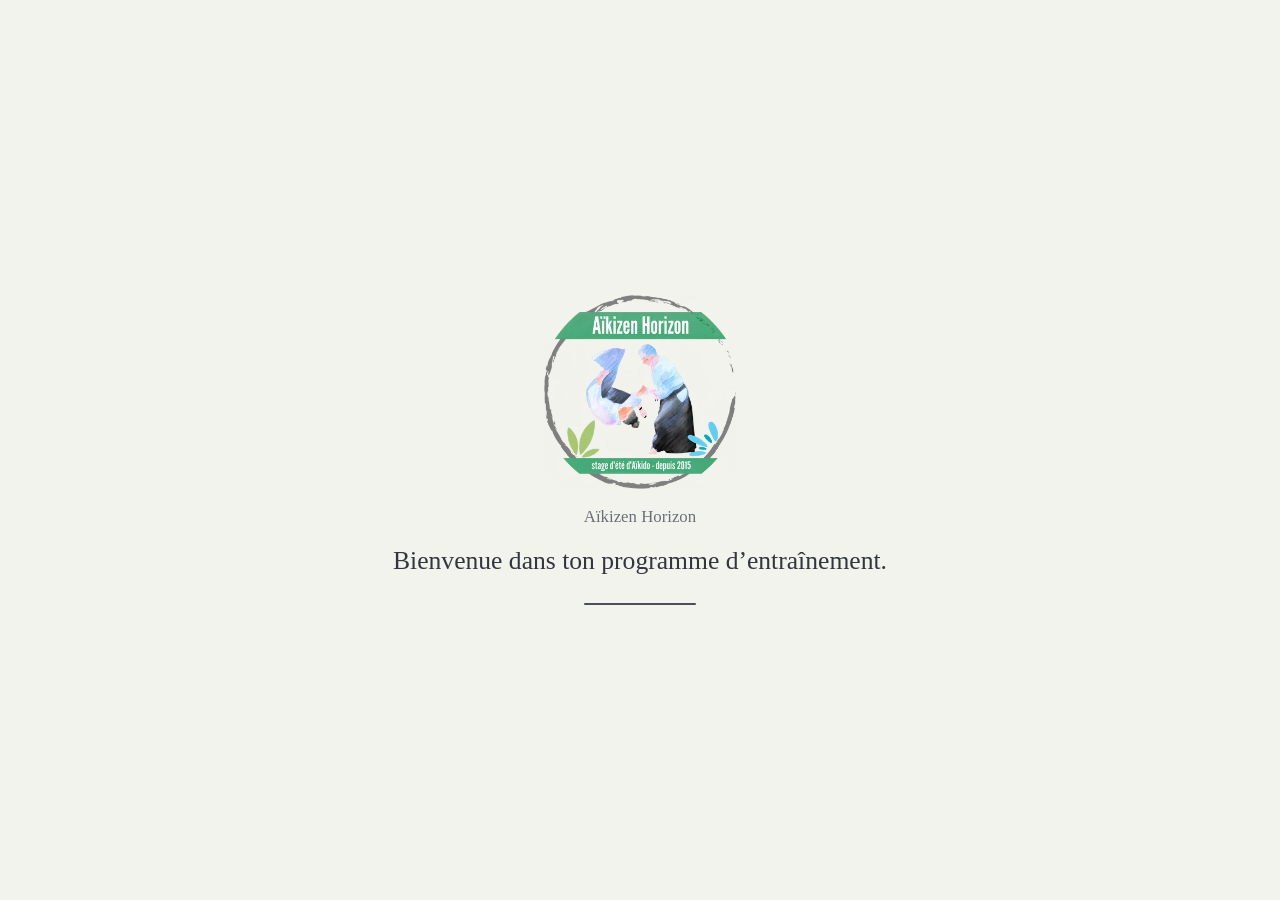
==== progression.html @ 3b306df6 "v2.1" ====
<!DOCTYPE html>
<html lang="fr">
<head>
<meta charset="utf-8">
<meta name="viewport" content="width=device-width, initial-scale=1">
<meta name="apple-mobile-web-app-capable" content="yes">
<meta name="mobile-web-app-capable" content="yes">
<meta name="apple-mobile-web-app-title" content="Aïkido">
<meta name="apple-mobile-web-app-status-bar-style" content="default">
<meta name="theme-color" content="#f3f3ee">
<meta name="format-detection" content="telephone=no">
<meta name="color-scheme" content="light">
<title>Aïkido Montigny · Carnet de progression</title>
<link rel="icon" type="image/png" href="[data-uri]">
<link rel="apple-touch-icon" href="[data-uri]">
<style>
:root {
  --paper: #f3f3ee;
  --surface: #fcfcf9;
  --ink: #33363c;
  --accent: #4a4f58;
  --rule: #a9aeb6;
  --muted: #6a6e76;
  --faint: #9a9da3;
  --line: #dcddd5;
  --ai: #22355e;
  --ai-ink: #fff;
  --n1: #a3304a; --n2: #b8732a; --n3: #3f7684; --n4: #3b6f43;
  --n1-soft: #f6e3e7; --n2-soft: #f6ebdc; --n3-soft: #e0ecef; --n4-soft: #e0ede1;
  --empty: #e4e5de;
  --font-body: "Hiragino Mincho ProN", "Yu Mincho", "YuMincho", "Noto Serif JP", "Noto Serif CJK JP", "Iowan Old Style", Georgia, serif;
  /* Une seule police pour tout le texte ; le mincho est réservé aux kanji et kana */
  --font-name: var(--font-body);
  --font-jp: "Hiragino Mincho ProN", "Yu Mincho", "YuMincho", "Noto Serif CJK JP", "Noto Serif JP", serif;
  --radius: 12px;
  --focus: 0 0 0 3px color-mix(in srgb, var(--ai) 40%, transparent);
}
*, *::before, *::after { box-sizing: border-box; }
[hidden] { display: none !important; }
html { -webkit-text-size-adjust: 100%; }
body {
  margin: 0; color: var(--ink); font: 1rem/1.55 var(--font-body);
  background-color: var(--paper);
  /* papier légèrement fibreux, très discret */
  background-image:
    radial-gradient(ellipse at 15% 0%, rgba(255,255,255,.75), transparent 55%),
    repeating-linear-gradient(97deg, rgba(0,0,0,.012) 0 1px, transparent 1px 7px);
  min-height: 100vh;
}
.kanji, [lang="ja"] { font-family: var(--font-jp); }

/* En-tête discret */
header.site { max-width: 1000px; margin: 0 auto; padding: 1rem 1.25rem .25rem; display: flex; align-items: center; gap: .7rem; }
header.site img { width: 2.6rem; height: auto; }
header.site .club { font: 500 1.05rem/1.2 var(--font-name); }
header.site .club span { display: block; font: .85rem var(--font-body); color: var(--muted); }
header.site .home-link { margin-left: auto; }

main { max-width: 1000px; margin: 0 auto; padding: 1rem 1.25rem 2.5rem; }
#screen-home { display: grid; grid-template-columns: minmax(0, 1fr); gap: 1.25rem; }
.panel, .program, form { min-width: 0; }
.panel { position: relative; background: var(--surface); border: 1px solid var(--line); border-radius: var(--radius); padding: 1.6rem 1.8rem; }
h2 { margin: 0 0 1rem; font: 500 1.45rem/1.25 var(--font-name); letter-spacing: .01em; }
h2:focus, section:focus { outline: none; }
h3 { margin: 1.6rem 0 .75rem; font: 500 1.05rem var(--font-body); }
p { margin: 0 0 .75rem; }
.muted { color: var(--muted); }
.sr-only { position: absolute; width: 1px; height: 1px; overflow: hidden; clip: rect(0 0 0 0); white-space: nowrap; }
.small { font-size: .9rem; }
.row { display: flex; flex-wrap: wrap; align-items: center; gap: .75rem; }
.spread { justify-content: space-between; }

/* Boutons */
.btn { display: inline-flex; align-items: center; justify-content: center; gap: .4rem; min-height: 2.9rem; padding: .5rem 1.1rem;
  border: 1.5px solid transparent; border-radius: 999px; background: none; color: var(--ink); font: inherit; font-weight: 500; cursor: pointer; }
.btn:focus-visible, .link-btn:focus-visible, .chip input:focus-visible + span, .rate:focus-visible, .ctl:focus-visible,
input:focus-visible, textarea:focus-visible { outline: none; box-shadow: var(--focus); }
.btn-primary { background: var(--accent); color: var(--paper); }
.btn-primary:hover { background: var(--ai); }
.btn-secondary { border-color: var(--line); background: var(--surface); }
.btn-secondary:hover { border-color: var(--accent); }
.btn-danger { border-color: var(--n1); color: var(--n1); }
.btn:disabled { opacity: .4; cursor: not-allowed; }
.link-btn { border: 0; background: none; padding: .2rem .35rem; border-radius: 6px; color: var(--ai); font: inherit; font-size: .92rem; text-decoration: underline; text-underline-offset: 3px; cursor: pointer; }

/* ---------- Accueil : la page de garde ---------- */
.hero { display: grid; grid-template-columns: auto 1fr auto; align-items: center; gap: 2rem; padding: 2.25rem 2.25rem 2.25rem 2rem; overflow: hidden; }
.hero-kanji { writing-mode: vertical-rl; white-space: nowrap; block-size: auto; inline-size: max-content; font: 600 4.2rem/1.1 var(--font-jp); letter-spacing: .15em; color: var(--ink); margin: 0; }
.hero-text h2 { font-size: 2.1rem; margin-bottom: .35rem; }
.hero-text .lead { color: var(--muted); max-width: 34rem; font-size: 1.05rem; }
.hero-stats { margin: 1.1rem 0 1.4rem; font-size: 1.05rem; max-width: 34rem; }
.hero-stats strong { font: 500 1.2rem var(--font-name); }
.hero-logo { width: clamp(7rem, 16vw, 11rem); height: auto; }

/* Synthèse et barres par kyu */
.totals { display: flex; flex-wrap: wrap; gap: .75rem 2.75rem; margin: 0 0 1.5rem; }
.totals div { display: flex; flex-direction: column; }
.totals strong { font: 500 2rem/1.1 var(--font-name); }
.totals span { color: var(--muted); font-size: .9rem; }
.kyu-row { display: grid; grid-template-columns: 6.5rem 1fr 4rem; align-items: center; gap: .9rem; margin-bottom: .55rem; }
.kyu-row .name { font-weight: 500; }
.kyu-row .pct { text-align: right; font-variant-numeric: tabular-nums; color: var(--muted); }
.bar { display: flex; height: .8rem; border-radius: 999px; overflow: hidden; background: var(--empty); }
.bar i { display: block; height: 100%; }
.legend { display: flex; flex-wrap: wrap; gap: .4rem 1.1rem; margin-top: .8rem; font-size: .86rem; color: var(--muted); }
.legend span::before { content: ""; display: inline-block; width: .7rem; height: .7rem; border-radius: 50%; margin-right: .35rem; vertical-align: -1px; background: var(--c); }
.legend span.note::before { display: none; }

/* Formulaire */
fieldset { margin: 1.1rem 0 0; padding: 0; border: 0; min-width: 0; min-inline-size: 0; }
legend { padding: 0; margin-bottom: .45rem; font-weight: 500; }
.chips { display: flex; flex-wrap: wrap; gap: .45rem; }
.chip { position: relative; }
.chip input { position: absolute; inset: 0; opacity: 0; margin: 0; cursor: pointer; }
.chip input + span { display: inline-block; padding: .3rem .85rem; border: 1.5px solid var(--line); border-radius: 999px; font-size: .93rem; background: var(--surface); }
.chip:hover input + span { border-color: var(--accent); }
.chip input:checked + span { background: var(--accent); border-color: var(--accent); color: var(--paper); }
details.more { margin-top: 1.1rem; }
details.more summary { cursor: pointer; color: var(--ai); font-weight: 500; }
input[type=number], textarea { font: inherit; color: var(--ink); background: var(--paper); border: 1.5px solid var(--line); border-radius: 10px; padding: .45rem .7rem; }
input[type=number] { width: 5.5rem; }
textarea { width: 100%; min-height: 3.6rem; resize: vertical; }
.setup-footer { margin-top: 1.5rem; padding-top: 1.1rem; border-top: 1px solid var(--line); }

/* ---------- Interrogation ---------- */
#screen-quiz { --padx: 1.8rem; --padb: 1.6rem; padding: 1.4rem var(--padx) var(--padb); overflow: clip; }
#screen-quiz > * { position: relative; z-index: 1; }
#screen-quiz::after { content: "気"; position: absolute; z-index: 0; right: -1rem; top: 3.5rem; font: 600 18rem/1 var(--font-jp); color: var(--ink); opacity: .028; pointer-events: none; }
.quiz-head { display: flex; flex-wrap: wrap; justify-content: space-between; align-items: center; gap: .5rem 1rem; }
.session-ctl { display: flex; gap: .4rem; }
@media (max-width: 720px) {
  /* une carte par ligne : le titre peut passer à la ligne */
  .suggestion h3 { white-space: normal; }
}
@media (max-width: 400px) {
  header.site .clubs { flex-wrap: nowrap; gap: .5rem; }
  header.site .clubs .club-item img { height: 1.8rem; }
  .player .controls { gap: .25rem; }
  .player .controls .ctl-icon { width: 2.25rem; height: 2.25rem; }
  .player .controls .ctl-sep { margin: 0 .05rem; }
  #screen-quiz .rate-dock .dock-row .rate { font-size: .6rem; padding-left: .05rem; padding-right: .05rem; }
  #passages .passage { grid-template-columns: 1fr; gap: .25rem; margin-bottom: .4rem; }
  .session-ctl { flex-wrap: wrap; gap: .3rem; }
  .session-ctl .ctl { padding: .2rem .65rem; font-size: .82rem; min-height: 2.1rem; }
}
.session-ctl .ctl { min-height: 2.3rem; }
.session-ctl .ctl-danger { color: var(--n1); }
.session-ctl .ctl-danger:hover { border-color: var(--n1); }
.steps { display: flex; gap: 4px; margin: .7rem 0 1.4rem; }
.steps i { flex: 1; height: 4px; border-radius: 2px; background: var(--empty); }
.steps i.done { background: var(--c, var(--accent)); }
.steps i.now { background: var(--accent); opacity: .35; }

.technique { position: relative; display: grid; grid-template-columns: 1fr auto 1fr; align-items: end; gap: 0 1.5rem; }
.tech-block .label { display: block; font-size: .85rem; color: var(--muted); }
.tech-name { margin: .1rem 0 0; letter-spacing: .01em; font: 500 clamp(1.35rem, 3.4vw, 1.9rem)/1.15 var(--font-name); overflow-wrap: anywhere; }
.tech-sep { align-self: center; width: 1px; height: 3.5rem; background: var(--line); }
.tech-meta { display: flex; flex-wrap: wrap; gap: .4rem .9rem; align-items: center; margin: 1rem 0 0; color: var(--muted); font-size: .93rem; }

.player { margin-top: 1.25rem; }
.video-frame { position: relative; aspect-ratio: 16 / 9; width: min(100%, calc(max(15rem, min(66vh, 100vh - 32rem)) * 16 / 9)); margin-inline: auto; border-radius: 10px; overflow: hidden; background: #111317; }
.video-frame video { display: block; width: 100%; height: 100%; object-fit: contain; }
.video-msg { position: absolute; inset: 0; display: grid; place-items: center; padding: 1rem; text-align: center; color: #e9e9e3; background: #111317; }
.controls { display: flex; flex-wrap: wrap; gap: .4rem; margin-top: .6rem; }
.ctl { min-height: 2.4rem; padding: .3rem .85rem; border: 1.5px solid var(--line); border-radius: 999px; background: var(--surface); color: var(--ink); font: inherit; font-size: .9rem; font-weight: 500; cursor: pointer; }
.ctl:hover { border-color: var(--accent); }
.ctl[aria-pressed="true"] { background: var(--accent); color: var(--paper); border-color: var(--accent); }
.ctl kbd { font: .75rem var(--font-body); color: var(--faint); margin-left: .25rem; }
.ctl[aria-pressed="true"] kbd { color: var(--paper); opacity: .7; }
.indication { margin-top: .9rem; padding: .8rem 1rem; border-left: 3px solid var(--rule); background: var(--paper); border-radius: 0 8px 8px 0; }

.rating { margin-top: .9rem; }
.rating-q { font: 500 1.15rem var(--font-name); margin-bottom: .75rem; }
.scale { display: grid; grid-template-columns: repeat(4, 1fr); gap: .6rem; }
.rate { position: relative; display: flex; flex-direction: column; align-items: center; gap: .25rem; padding: .85rem .4rem .75rem;
  border: 1.5px solid var(--line); border-radius: var(--radius); background: var(--surface); color: var(--ink); font: inherit; cursor: pointer; }
.rate .num { display: grid; place-items: center; width: 2.4rem; height: 2.4rem; border-radius: 50%; border: 1.5px solid var(--c); color: var(--c); font: 500 1.25rem/1 var(--font-name); }
.rate .txt { font-weight: 500; font-size: .95rem; }
.rate .hint { font-size: .8rem; color: var(--muted); text-align: center; }
.rate:hover { border-color: var(--c); }
.rate[aria-pressed="true"] { border-color: var(--c); background: var(--s); }
.rate[aria-pressed="true"] .num { background: var(--c); color: #fff; }
.comment { margin-top: .9rem; }
.comment label { display: block; font-size: .85rem; color: var(--muted); margin-bottom: .2rem; }
.quiz-actions { margin-top: 1.2rem; }
.keys { margin: .9rem 0 0; color: var(--faint); font-size: .84rem; text-align: center; }

/* ---------- Bilan ---------- */
.report-head { display: flex; align-items: center; gap: 1rem; margin-bottom: 1.25rem; padding-bottom: 1rem; border-bottom: 1px solid var(--line); }
.report-head img { width: 3.6rem; height: auto; }
.report-head .club { font: 500 1.05rem var(--font-name); }
.report-head .club span { display: block; font: .85rem var(--font-body); color: var(--muted); }
.report-head .kanji { margin-left: auto; font-size: 1.6rem; letter-spacing: .15em; color: var(--muted); }
.score-line { display: flex; flex-wrap: wrap; align-items: flex-end; gap: 1rem 2.5rem; margin-bottom: 1.25rem; }
.score { font: 500 3.4rem/1 var(--font-name); }
.score small { font-size: 1.2rem; color: var(--muted); }
.dist { display: flex; flex-wrap: wrap; gap: .4rem; align-items: center; }
.tag { display: inline-block; padding: .1rem .65rem; border-radius: 999px; font-size: .86rem; font-weight: 500; white-space: nowrap; background: var(--s, var(--empty)); color: var(--c, var(--muted)); }
.table-wrap { overflow-x: auto; }
table { width: 100%; border-collapse: collapse; }
th, td { padding: .55rem .6rem; border-bottom: 1px solid var(--line); text-align: left; vertical-align: top; }
th { color: var(--muted); font-size: .86rem; font-weight: 500; }
td.num { white-space: nowrap; font-variant-numeric: tabular-nums; }
.up { color: var(--n4); font-weight: 500; }
.down { color: var(--n1); font-weight: 500; }
.chart svg { width: 100%; height: auto; display: block; }
.chart text { fill: var(--muted); font: 11px var(--font-body); }
.notice { padding: .85rem 1rem; border-left: 3px solid var(--ai); border-radius: 0 8px 8px 0; background: var(--surface); }
.notice-error { border-left-color: var(--n1); }

/* Accueil personnalisé */
.site-nav { display: none; }
.proverb { display: flex; flex-wrap: wrap; align-items: baseline; gap: .3rem .8rem; margin: 0 0 1.1rem; color: var(--muted); }
.proverb .kanji { font-size: 1.35rem; color: var(--ink); letter-spacing: .08em; }
.suggestions { display: grid; grid-template-columns: repeat(auto-fit, minmax(16rem, 1fr)); column-gap: 1rem; row-gap: 0; }
.suggestion { display: grid; grid-row: span 3; grid-template-rows: subgrid; row-gap: .55rem; align-content: start;
  padding: 1.1rem 1.2rem; margin-bottom: 1rem; border: 1px solid var(--line); border-radius: 10px; background: var(--paper); }
.suggestion h3 { margin: 0; align-self: start; font: 500 1.12rem/1.3 var(--font-name); white-space: nowrap; overflow: hidden; text-overflow: ellipsis; }
.suggestion p { margin: 0; color: var(--muted); }
.suggestion .btn { justify-self: start; align-self: end; }

/* Grille du programme */
.program { margin-top: 0; padding: 1.1rem 1.2rem 1.2rem; border: 1px solid var(--line); border-radius: 10px; background: var(--paper); }
.program-head { display: flex; flex-wrap: wrap; justify-content: space-between; align-items: baseline; gap: .3rem 1rem; margin-bottom: .2rem; }
.program-head h3 { margin: 0; font: 500 1.15rem var(--font-name); }
.program-help { margin: 0 0 .9rem; font-size: .88rem; color: var(--muted); }
.program-grid { display: grid; grid-template-columns: max-content 1fr; gap: 0 1.25rem; }
.program-grid .att { padding: .55rem 0; font-weight: 500; border-top: 1px solid var(--line); }
.program-grid .defs { display: flex; flex-wrap: wrap; gap: .4rem; padding: .45rem 0; border-top: 1px solid var(--line); }
.program-grid > :nth-child(-n+2) { border-top: 0; }
.tech-pill { display: inline-flex; align-items: center; gap: .4rem; padding: .28rem .75rem .28rem .55rem; border: 1.5px solid var(--line); border-radius: 999px;
  background: var(--surface); color: var(--ink); font: inherit; font-size: .92rem; cursor: pointer; }
.tech-pill:hover { border-color: var(--accent); }
.tech-pill:focus-visible { outline: none; box-shadow: var(--focus); }
.tech-pill .dot { width: .6rem; height: .6rem; border-radius: 50%; background: var(--c, var(--empty)); flex: none; }
.tech-pill small { color: var(--muted); font-size: .78rem; }
.tech-pill.dim { opacity: .45; }
.tech-pill[aria-pressed="true"] { background: var(--accent); border-color: var(--accent); color: var(--paper); opacity: 1; }
.tech-pill[aria-pressed="true"] small { color: var(--paper); opacity: .75; }
.tech-pill[aria-pressed="true"] .dot { box-shadow: 0 0 0 2px var(--paper); }
.program-empty { margin: 0; color: var(--muted); }
@media (max-width: 720px) {
  .program-grid { grid-template-columns: 1fr; }
  .program-grid .defs { border-top: 0; padding-top: 0; }
}

/* Grille attaques × techniques, comme dans le programme d’examen */
.view-toggle { display: inline-flex; gap: .3rem; }
.view-toggle .ctl { min-height: 2rem; padding: .15rem .75rem; font-size: .85rem; }
.matrix-wrap { width: 100%; overflow-x: auto; margin-top: .25rem; border: 1px solid var(--line); border-radius: 8px; background: var(--surface); }
table.matrix { width: 100%; border-collapse: collapse; }
.matrix tbody th { width: 1%; }
.matrix th, .matrix td { border: 1px solid var(--line); padding: 0; text-align: center; vertical-align: middle; color: var(--ink); }
.matrix tr:first-child > * { border-top: 0; }
.matrix tr > :first-child { border-left: 0; }
.matrix thead th { height: 9.8rem; padding: .5rem .15rem; vertical-align: bottom; font-size: .82rem; font-weight: 500; }
.matrix thead th .col-lat { display: inline-block; writing-mode: vertical-rl; transform: rotate(180deg); white-space: nowrap; }
.matrix thead th.corner { vertical-align: bottom; text-align: left; padding: .6rem .7rem; font: 500 .95rem var(--font-name); color: var(--muted); }
.matrix tbody th { padding: .35rem .75rem; text-align: left; font-size: .9rem; font-weight: 500; white-space: nowrap; }
.matrix .corner, .matrix tbody th { position: sticky; left: 0; z-index: 1; background: var(--surface); }
.matrix td { min-width: 2.35rem; height: 2.35rem; }
.matrix td.has { background: var(--paper); }
.matrix tbody tr:hover th, .matrix tbody tr:hover td { background-color: color-mix(in srgb, var(--ai) 5%, var(--surface)); }
.cells { display: inline-flex; gap: 3px; padding: 3px; }
.cell { display: grid; place-items: center; width: 1.45rem; height: 1.45rem; padding: 0; border-radius: 50%; border: 1.5px solid var(--c, var(--faint));
  background: var(--fill, var(--surface)); color: var(--ink); font: 500 .7rem/1 var(--font-body); cursor: pointer; }
.cell.noted { --fill: var(--c); color: #fff; }
.cell:hover { transform: scale(1.12); }
.cell:focus-visible { outline: none; box-shadow: var(--focus); }
.cell[aria-pressed="true"] { box-shadow: 0 0 0 2px var(--surface), 0 0 0 4px var(--accent); }
.cell.dim { opacity: .35; }

/* Citation du jour */
.quote { display: grid; grid-template-columns: auto 1fr; grid-template-rows: auto auto; gap: .2rem 1rem; align-items: start; align-content: start; margin: 0 0 1.2rem; max-width: 36rem; }
.quote .kanji { grid-row: span 2; font-size: 2rem; line-height: 1; color: var(--ink); }
.quote .kanji.long { font-size: 1.15rem; line-height: 1.6; max-width: 6.5em; }
.quote blockquote { margin: 0; font: 1.05rem/1.5 var(--font-name); color: var(--ink); }
.quote figcaption { grid-column: 2; margin: .15rem 0 0 1.4rem; font-size: .88rem; font-style: italic; color: var(--muted); }
.quote figcaption::before { content: "— "; font-style: normal; }
.report-quote { margin-top: 2rem; padding-top: 1.25rem; border-top: 1px solid var(--line); }

/* Écran d’accueil au lancement */
#splash { position: fixed; inset: 0; z-index: 100; display: grid; place-items: center; padding: 2rem 1rem;
  background: var(--paper); text-align: center; transition: opacity .6s ease, visibility .6s; cursor: pointer; }
#splash.out { opacity: 0; visibility: hidden; }
.splash-inner { display: grid; justify-items: center; gap: 1.1rem; max-width: 26rem; }
.splash-logos { display: flex; align-items: center; justify-content: center; gap: clamp(1.2rem, 6vw, 2.5rem); }
.splash-inner img { width: clamp(7rem, 32vw, 10rem); height: auto; opacity: 0; animation: splash-in .9s ease forwards; }
.splash-inner img.splash-aikizen { width: clamp(9rem, 42vw, 12rem); }
.splash-club { margin: 0; font: 500 1.05rem var(--font-name); color: var(--muted); opacity: 0; animation: splash-in .8s ease .35s forwards; }
.splash-text { margin: 0; font: 500 min(1.6rem, 4.3vw)/1.35 var(--font-name); color: var(--ink); opacity: 0; animation: splash-in .8s ease .55s forwards; }
.splash-text span { display: block; white-space: nowrap; }
.splash-text .splash-name { font-size: 1.3em; margin-bottom: .1em; }
.splash-inner { max-width: none; }
.splash-line { width: 7rem; height: 2px; background: var(--line); border-radius: 1px; overflow: hidden; margin-top: .4rem; }
.splash-line i { display: block; height: 100%; width: 100%; background: var(--accent); transform-origin: left; transform: scaleX(0); animation: splash-line 1.8s linear forwards; }
@keyframes splash-in { from { opacity: 0; transform: translateY(8px); } to { opacity: 1; transform: none; } }
@keyframes splash-line { to { transform: scaleX(1); } }
@media (prefers-reduced-motion: reduce) {
  .splash-inner img, .splash-club, .splash-text { animation: none; opacity: 1; }
  .splash-line { display: none; }
}
@media print { #splash { display: none !important; } }

/* Citations qui tournent */
.quote-box { margin: 0 0 1.2rem; max-width: 36rem; }
.quote-box .quote { margin: 0; min-height: 6.6rem; transition: opacity .45s ease; }
.quote-box .quote.fading { opacity: 0; }
.quote-nav { display: flex; align-items: center; gap: .35rem; margin-top: .45rem; }
.quote-nav .ctl { min-height: 2.2rem; min-width: 2.4rem; padding: .1rem .7rem; font-size: .85rem; }
.quote-nav .count { margin-left: .35rem; font-size: .8rem; color: var(--faint); font-variant-numeric: tabular-nums; }

/* Réinitialisation */
.reset-row { display: flex; flex-wrap: wrap; gap: .6rem; align-items: center; }
.reset-row select { max-width: 100%; }
.reset-row select:focus-visible { outline: none; box-shadow: var(--focus); }

/* Menu de navigation */
.site-menu { position: sticky; top: 0; z-index: 20; background: color-mix(in srgb, var(--paper) 92%, transparent);
  -webkit-backdrop-filter: blur(8px); backdrop-filter: blur(8px); border-bottom: 1px solid var(--line); }
.site-menu ul { list-style: none; display: flex; gap: .2rem; max-width: 1000px; margin: 0 auto; padding: .45rem 1.25rem;
  overflow-x: auto; scrollbar-width: none; -webkit-overflow-scrolling: touch; scroll-padding-inline: 1.25rem; }
.site-menu ul::-webkit-scrollbar { display: none; }
.site-menu button { flex: none; padding: .4rem .8rem; border: 0; border-radius: 999px; background: none; color: var(--muted);
  font: inherit; font-size: .92rem; font-weight: 500; white-space: nowrap; cursor: pointer; }
.site-menu button:hover { color: var(--ink); }
.site-menu button[aria-current="true"] { background: var(--accent); color: var(--paper); }
.site-menu button:focus-visible { outline: none; box-shadow: var(--focus); }
#screen-home > section, #screen-home > div { scroll-margin-top: 4.2rem; }

/* Techniques fondamentales (♥ du programme du club) */
.fund { color: var(--n1); font-size: .9em; }
.cell { position: relative; }
.cell.fund-cell::after { content: "♥"; position: absolute; top: -.5rem; right: -.45rem; font-size: .72rem; line-height: 1;
  color: var(--n1); text-shadow: 0 0 2px var(--surface), 0 0 2px var(--surface), 0 0 2px var(--surface); }
.legend .fund-legend::before { display: none; }

/* Pied de page */
footer.site-footer { max-width: 1000px; margin: 0 auto; padding: 1.5rem 1.25rem calc(2.5rem + env(safe-area-inset-bottom)); border-top: 1px solid var(--line);
  display: flex; flex-wrap: wrap; justify-content: space-between; align-items: center; gap: .6rem 1.5rem; color: var(--muted); font-size: .9rem; }
footer.site-footer a { color: var(--ai); font-weight: 500; text-underline-offset: 3px; }
.footer-links { display: flex; flex-wrap: wrap; gap: .4rem 1.4rem; }
footer.site-footer .kanji { letter-spacing: .3em; }

/* Écriture japonaise à côté des noms */
.jp { margin-left: .3em; font-family: var(--font-jp); font-style: italic; font-weight: 400; font-size: .74em; color: var(--muted); white-space: nowrap; letter-spacing: .02em; }
.tech-name .jp { display: block; margin: .3rem 0 0; font-size: .44em; }
.chip input:checked + span .jp, .tech-pill[aria-pressed="true"] .jp { color: inherit; opacity: .75; }
.matrix thead th .col-jp { display: inline-block; margin-left: 1px; writing-mode: vertical-rl; transform: none; text-orientation: upright;
  font-family: var(--font-jp); font-style: italic; font-weight: 400; font-size: .72rem; color: var(--muted); letter-spacing: .05em; }
.matrix tbody th .jp { display: block; margin: 0; font-size: .74rem; }

/* Photo d’identité */
.avatar { display: block; object-fit: cover; border-radius: 8px; background: var(--empty); }
.header-photo { display: flex; align-items: center; gap: .6rem; margin-left: auto; padding: .2rem .2rem .2rem .6rem; border: 0; background: none; color: var(--ink); font: inherit; cursor: pointer; border-radius: 10px; text-align: right; }
.header-photo:hover .header-name { color: var(--ai); }
.header-id { display: flex; flex-direction: column; align-items: flex-end; min-width: 0; }
.header-name { font-size: .92rem; font-weight: 500; line-height: 1.25; max-width: 14rem; overflow: hidden; text-overflow: ellipsis; white-space: nowrap; }
.header-sub { font-size: .8rem; line-height: 1.25; color: var(--muted); white-space: nowrap; }
.user-picto { width: 2.4rem; height: 2.4rem; flex: none; }
.user-picto .pic-bg { fill: var(--accent); }
.user-picto .pic-fg { fill: var(--paper); }
.header-photo:focus-visible { outline: none; box-shadow: var(--focus); }
header.site .header-photo img { width: 2.4rem; height: 2.4rem; flex: none; }
.hero-id { display: flex; align-items: center; gap: 1rem; margin-bottom: .35rem; }
.hero-id h2 { margin: 0; }
.hero-photo { width: 4rem; height: 4rem; flex: none; }
.report-photo { width: 3.6rem; height: 3.6rem; margin-left: auto; }
.report-photo:not([hidden]) + .kanji { display: none; }
.photo-field { display: flex; flex-wrap: wrap; align-items: flex-start; gap: 1rem 1.5rem; margin-bottom: 1.5rem; }
.photo-box { position: relative; width: 10rem; height: 10rem; flex: none; border-radius: 10px; overflow: hidden; background: var(--empty); border: 1.5px solid var(--line); }
/* Image sur fond transparent : ni cadre ni fond, elle se pose directement sur la page */
.avatar.transparent { background: none; border-radius: 0; object-fit: contain; }
.photo-box.transparent { background: none; border: 1.5px dashed var(--line); }
.photo-box canvas { display: block; width: 100%; height: 100%; touch-action: none; cursor: grab; }
.photo-box canvas:active { cursor: grabbing; }
.photo-empty { position: absolute; inset: 0; display: grid; place-items: center; text-align: center; padding: 1rem; color: var(--muted); font-size: .9rem; pointer-events: none; }
.photo-side { display: grid; gap: .6rem; justify-items: start; flex: 1 1 14rem; }
.photo-side .help { margin: 0; font-size: .86rem; color: var(--muted); }
.zoom-row { display: flex; align-items: center; gap: .6rem; font-size: .9rem; width: 100%; max-width: 16rem; }
.zoom-row input { flex: 1; accent-color: var(--ink); }

.count-select { width: auto; }
.count-select:focus-visible { outline: none; box-shadow: var(--focus); }

/* Hauteur commune des zones de saisie et des listes déroulantes */
:root { --control-h: 2.9rem; }
.field input, .field select, .passage input, .count-select, .reset-row select {
  box-sizing: border-box; height: var(--control-h); min-height: var(--control-h); padding: 0 .8rem; line-height: normal;
  border: 1.5px solid var(--line); border-radius: 10px; background-color: var(--paper); color: var(--ink); font: inherit; }
/* Listes déroulantes : même apparence que les zones de texte (Safari ignore sinon la hauteur) */
.field select, .count-select, .reset-row select {
  -webkit-appearance: none; appearance: none; padding-right: 2.4rem; cursor: pointer;
  background-image: url("data:image/svg+xml,%3Csvg xmlns='http://www.w3.org/2000/svg' width='12' height='8' viewBox='0 0 12 8'%3E%3Cpath d='M1 1.5l5 5 5-5' fill='none' stroke='%236a6e76' stroke-width='1.6' stroke-linecap='round' stroke-linejoin='round'/%3E%3C/svg%3E");
  background-repeat: no-repeat; background-position: right .9rem center; background-size: 12px 8px; }
/* Dates : Safari (Mac et iPhone) leur donne sinon une hauteur et un alignement différents */
input[type="date"] { -webkit-appearance: none; appearance: none; display: flex; align-items: center; text-align: left; }
input[type="date"]::-webkit-date-and-time-value { text-align: left; margin: 0; }
input[type="date"]::-webkit-datetime-edit { padding: 0; }

.help:empty, .program-help:empty { display: none; }

/* Analyse des points faibles */
.doki { display: flex; align-items: center; gap: 1.25rem; margin: 0 0 1.25rem; }
.doki-img { display: block; width: 7.5rem; height: auto; flex: none; }
.analysis { flex: 1; min-width: 0; margin: 0; padding: .9rem 1.1rem; border-left: 3px solid var(--rule); border-radius: 0 8px 8px 0; background: var(--paper); }
@media (max-width: 720px) {
  /* Sur téléphone, Doki se place dans l’encadré et le texte l’entoure */
  .doki { display: flow-root; padding: .9rem 1rem; border-left: 3px solid var(--rule); border-radius: 0 8px 8px 0; background: var(--paper); }
  .doki-img { width: 4.6rem; }
  .analysis { padding: 0; border: 0; border-radius: 0; background: none; }
  .analysis .row { clear: both; }
  .analysis .btn { flex: 1 1 100%; }
}
.analysis p { margin: 0 0 .35rem; font: 1.05rem/1.5 var(--font-name); }
.analysis p.encourage { color: var(--muted); font-size: .98rem; }
.analysis .row { margin-top: .7rem; gap: .5rem; }
.analysis .btn { min-height: 2.5rem; padding: .3rem 1rem; font-size: .92rem; }

/* Transitions entre les écrans */
.screen-enter { animation: screen-in .45s ease both; }
#screen-home > section.screen-enter { animation-duration: .8s; }            /* d’une rubrique du menu à l’autre */
#screen-quiz.screen-enter { animation-duration: 1.4s; }                    /* lancement d’une séance */
.screen-leave { opacity: 0; transform: translateY(4px); transition: opacity .3s ease, transform .3s ease; }
.site-menu.screen-enter { animation-duration: .6s; }
@keyframes screen-in { from { opacity: 0; transform: translateY(6px); } to { opacity: 1; transform: none; } }
@media (prefers-reduced-motion: reduce) { .screen-enter { animation: none; } .screen-leave { transition: none; } }

.doki-sub { margin: 1.4rem 0 .75rem; font: 500 1rem var(--font-body); color: var(--muted); }
.doki + .doki-sub { margin-top: .4rem; }

/* Bulle de Doki : à droite de sa tête */
.doki-figure { position: relative; margin: 0; flex: none; outline: none; cursor: default; }
.doki-bubble { position: absolute; left: calc(100% + .7rem); top: .6rem; z-index: 5; width: max-content; max-width: 15rem;
  padding: .55rem .85rem; border-radius: 12px; background: var(--accent); color: var(--paper); font-size: .9rem; line-height: 1.35;
  opacity: 0; visibility: hidden; transform: translateX(-4px); transition: opacity .2s ease, transform .2s ease, visibility .2s; pointer-events: none; }
.doki-bubble::after { content: ""; position: absolute; right: 100%; top: .9rem; border: 6px solid transparent; border-right-color: var(--accent); }
.doki-figure:hover .doki-bubble, .doki-figure:focus-visible .doki-bubble, .doki-figure.talk .doki-bubble { opacity: 1; visibility: visible; transform: none; }
.doki-figure:focus-visible .doki-img { outline: 2px solid var(--ai); outline-offset: 4px; border-radius: 8px; }
@media (max-width: 720px) {
  .doki-figure { float: left; margin: 0 .8rem .4rem 0; }
  .doki-bubble { top: .2rem; max-width: 11rem; font-size: .85rem; }
}

/* Programme des dan : familles de techniques */
.waza-title { margin: 1.1rem 0 .5rem; font: 500 1rem var(--font-body); color: var(--ink); }
.waza-title:first-child { margin-top: .2rem; }
.waza-tag { color: var(--muted); font-size: .88em; }
.waza-tag::after { content: " ·"; }

/* Passage de grade */
#exam-chips { margin-bottom: 1.1rem; }
.exam-block { margin: 0 0 1.1rem; }
.exam-block h3 { margin: 0 0 .45rem; font: 500 1rem var(--font-body); color: var(--muted); }
.exam-block p, .exam-block li { margin: 0 0 .3rem; }
.exam-block ul, .exam-block ol { margin: 0; padding-left: 1.2rem; }
.exam-block .note { color: var(--muted); font-size: .9rem; }
.exam-source { margin-top: 1rem; font-size: .82rem; color: var(--faint); }
.lexicon { display: grid; grid-template-columns: repeat(auto-fit, minmax(15rem, 1fr)); gap: .5rem 1.5rem; margin-top: .4rem; }
.lexicon div { padding: .35rem 0; border-bottom: 1px solid var(--line); font-size: .93rem; }
.lexicon b { font-weight: 500; }
.lexicon .jp { margin-left: .35em; }
details.lexicon-box summary { cursor: pointer; color: var(--ai); }
.program-exam { margin: -.4rem 0 .9rem; font-size: .9rem; color: var(--muted); }
.analysis p.point { margin-top: .5rem; font-size: .95rem; }

/* Commandes de la vidéo : icônes au trait */
.controls { align-items: center; }
.ctl-icon { display: inline-grid; place-items: center; width: 2.6rem; height: 2.6rem; min-height: 0; padding: 0; border-radius: 50%; }
.ctl-icon svg { width: 1.3rem; height: 1.3rem; fill: none; stroke: currentColor; stroke-width: 1.7; stroke-linecap: round; stroke-linejoin: round; }
.ctl-icon svg text { fill: currentColor; stroke: none; font: 600 7.5px var(--font-body); }
.ctl-icon:disabled { opacity: .35; cursor: default; }
.ctl-sep { width: 1px; height: 1.4rem; margin: 0 .25rem; background: var(--line); }

/* Grades de « Nouvelle séance » : conseillé, révision, à venir */
.chip.reco input + span { border-color: var(--ai); box-shadow: inset 0 0 0 1px var(--ai); }
.chip.reco input + span::after { content: "conseillé"; margin-left: .45em; font-size: .78em; color: var(--ai); }
.chip.reco input:checked + span::after { color: inherit; opacity: .8; }
.chip.past input:not(:checked) + span { border-style: dashed; color: var(--ink); }
.chip.future input:not(:checked) + span { color: var(--ink); border-color: var(--line); }
.belt-dot { display: inline-block; width: .7em; height: .7em; margin-right: .4em; border-radius: 50%; vertical-align: -.02em; box-shadow: inset 0 0 0 1px rgba(0,0,0,.25); }
.grade-legend { margin: .45rem 0 0; font-size: .84rem; color: var(--muted); }

/* En-tête : les deux clubs */
.brand { display: flex; flex-direction: column; gap: .2rem; min-width: 0; }
.clubs { display: flex; align-items: center; flex-wrap: wrap; gap: .3rem 1.2rem; }
.club-item { display: inline-flex; align-items: center; gap: .55rem; color: var(--ink); text-decoration: none; font: 500 1.02rem/1.2 var(--font-name); }
.club-item:hover span { color: var(--ai); }
.club-item:focus-visible { outline: none; box-shadow: var(--focus); border-radius: 6px; }
header.site .club-item img { width: auto; height: 2.3rem; }
.brand-sub { font-size: .85rem; color: var(--muted); }
.report-head img[data-logo2] { width: auto; height: 3rem; }
@media (max-width: 720px) {
  .club-item span { display: none; }
  header.site .club-item img { height: 2.1rem; }
  .report-head { gap: .6rem; }
  .report-head img[data-logo] { width: 2.6rem; }
  .report-head img[data-logo2] { height: 2.2rem; }
  .report-head .kanji { display: none; }
  .report-head .club { min-width: 0; font-size: .95rem; }
}

.photo-empty .user-picto { width: 5.2rem; height: 5.2rem; opacity: .55; }

/* Infobulle courte des commandes vidéo */
.ctl-icon { position: relative; }
.ctl-icon[data-tip]::after { content: attr(data-tip); position: absolute; left: 50%; bottom: calc(100% + .45rem); z-index: 6; transform: translate(-50%, 3px);
  padding: .25rem .55rem; border-radius: 6px; background: var(--accent); color: var(--paper); font: 400 .8rem/1.2 var(--font-body); white-space: nowrap;
  opacity: 0; visibility: hidden; pointer-events: none; transition: opacity .15s ease, transform .15s ease, visibility .15s; }
.ctl-icon[data-tip]:hover::after, .ctl-icon[data-tip]:focus-visible::after { opacity: 1; visibility: visible; transform: translate(-50%, 0); }
@media (hover: none) { .ctl-icon[data-tip]::after { display: none; } }

.kata-player { position: relative; aspect-ratio: 16 / 9; max-width: 40rem; margin-top: .6rem; border-radius: 10px; overflow: hidden; background: #111317; }
.kata-player video { display: block; width: 100%; height: 100%; object-fit: contain; }
.kata-player .video-msg .btn { background: var(--surface); }

/* Bouton des sons */
#btn-sound .snd-off { display: none; }
#btn-sound[aria-pressed="false"] .snd-wave { display: none; }
#btn-sound[aria-pressed="false"] .snd-off { display: inline; }
#btn-sound[aria-pressed="true"] { background: var(--surface); color: var(--ink); border-color: var(--line); }

/* Bouton « Reprendre la séance » : une ligne sur ordinateur, deux sur téléphone */
.btn-two .resume-sub::before { content: " · "; }
.btn-two .resume-sub { font-size: .9em; opacity: .85; }
@media (max-width: 720px) {
  .btn-two { flex-direction: column; align-items: flex-start; gap: .1rem; line-height: 1.25; padding: .5rem 1.1rem; border-radius: 14px; text-align: left; }
  .btn-two .resume-main, .btn-two .resume-sub { display: block; }
  .btn-two .resume-sub::before { content: none; }
}
/* Accueil : trois boutons sur un même modèle (deux lignes, coins arrondis, même hauteur) */
.hero .row.hero-actions { display: flex; flex-wrap: wrap; gap: .6rem; align-items: stretch; }
.hero-actions .btn-two { flex: 1 1 0; min-width: 0; flex-direction: column; align-items: flex-start; justify-content: center; gap: .1rem;
  min-height: 3.6rem; padding: .5rem 1.1rem; border-radius: 14px; line-height: 1.25; text-align: left; white-space: normal; }
.hero-actions .btn-two .resume-main, .hero-actions .btn-two .resume-sub { display: block; }
.hero-actions .btn-two .resume-sub::before { content: none; }
.hero-actions #btn-resume { flex-basis: 100%; }
.hero-actions .btn-login { flex-basis: 100%; }
@media (max-width: 720px) {
  .hero-actions .q-long, .hero-actions .sub-long { display: none; }
  .hero-actions .btn-two { padding: .5rem .9rem; }
}
.hero-actions .q-short { display: none; }
@media (max-width: 720px) { .hero-actions .q-short { display: inline; } }
/* Profil pendant une séance : visible mais grisé */
.header-photo.is-disabled { opacity: .45; cursor: default; filter: grayscale(1); }
.header-photo.is-disabled:hover .header-name { color: inherit; }

/* Bilan à l’écran : logos et photo déjà dans l’en-tête de la page ; ils restent dans le PDF */
@media screen {
  .report-head img, .report-head .kanji { display: none !important; }
  .report-head { padding-bottom: .9rem; }
}

/* Lancement rapide en haut de « Nouvelle séance », réglages repliés */
.quick-start { margin-top: 1.1rem; padding: .9rem 1.1rem; border: 1px solid var(--line); border-radius: 12px; background: var(--paper); align-items: center; }
.quick-start > div { min-width: 0; flex: 1 1 14rem; }
.quick-start #btn-start { margin-left: auto; }
details.custom { margin-top: 1rem; }
details.custom > summary { font-weight: 500; }
details.custom > fieldset:first-of-type { margin-top: .6rem; }
details.custom details.more { margin-top: .3rem; }

/* Séance sur grand écran : la vidéo occupe la largeur, technique et notation dans une colonne à droite */
@media (min-width: 960px) {
  main:has(#screen-quiz:not([hidden])) { max-width: min(96vw, 1680px); }
  body:has(#screen-quiz:not([hidden])) header.site { max-width: min(96vw, 1680px); }
  #screen-quiz:not([hidden]) { display: grid; grid-template-columns: minmax(0, 1fr) 21rem; column-gap: 2rem; align-items: start;
    grid-template-areas: "head head" "steps steps" "player tech" "player meta" "player note" "player dock" "player rating"; }
  #screen-quiz > .quiz-head { grid-area: head; }
  #screen-quiz > .steps { grid-area: steps; }
  #screen-quiz > .technique { grid-area: tech; grid-template-columns: 1fr; margin-top: 0; }
  #screen-quiz > .technique .tech-sep { width: 3rem; height: 1px; margin: .6rem 0; }
  #screen-quiz > .tech-meta { grid-area: meta; }
  #screen-quiz > .player { grid-area: player; margin-top: 0; }
  #screen-quiz > .rating { grid-area: rating; }
  #screen-quiz > .rate-dock { grid-area: dock; position: static; margin: 1rem 0 0; padding: 0; border: 0; background: none; box-shadow: none; backdrop-filter: none; -webkit-backdrop-filter: none; }
  #screen-quiz .rate-dock .dock-row { flex-direction: column; gap: .7rem; }
  #screen-quiz .rate-dock .scale { grid-template-columns: repeat(2, minmax(0, 1fr)); }
  #screen-quiz .player .video-frame { width: min(100%, calc((100vh - 17rem) * 16 / 9)); }
  #screen-quiz .player .indication { max-width: none; }
}

/* Remarque repliée, sous la notation */
/* « Technique suivante » désactivée : discrète, pas un gros bloc gris */
/* « Technique suivante » : icône mise en avant dès qu’une note est choisie */
.controls #btn-next:not(:disabled) { background: var(--accent); border-color: var(--accent); color: var(--paper); }
.player .comment { max-width: 40rem; margin: .7rem auto 0; }
.player .comment textarea { width: 100%; min-height: 3.6rem; }

/* Barre de notation collée en bas pendant la séance */
.player .controls { justify-content: center; }
.player .indication { max-width: calc(max(15rem, min(66vh, 100vh - 32rem)) * 16 / 9); margin-inline: auto; }
#screen-quiz > .rate-dock { position: sticky; bottom: 0; z-index: 8; }
.rate-dock { position: sticky; bottom: 0; z-index: 8; margin: 1.2rem calc(-1 * var(--padx)) calc(-1 * var(--padb)); padding: .7rem var(--padx) calc(.8rem + env(safe-area-inset-bottom, 0px));
  background: color-mix(in srgb, var(--surface) 94%, transparent); backdrop-filter: blur(6px); -webkit-backdrop-filter: blur(6px);
  border-top: 1px solid var(--line); border-radius: 0 0 14px 14px; box-shadow: 0 -6px 18px rgba(0,0,0,.05); }
.rate-dock .rating-q { margin: 0 0 .5rem; font-size: 1rem; }
.dock-row { display: flex; align-items: stretch; gap: .8rem; }
.dock-row .scale { flex: 1; gap: .45rem; }
.dock-row .rate { padding: .45rem .3rem .4rem; }
.rating { order: 0; }
@media (max-width: 720px) {
  #screen-quiz { --padx: 1.2rem; --padb: 1.2rem; padding: 1.2rem; }
  .rate-dock { padding-top: .55rem; }
  .rate-dock .rating-q { display: none; }
  .dock-row { flex-direction: column; gap: .5rem; }
  .rate-dock .dock-row .scale { grid-template-columns: repeat(4, minmax(0, 1fr)); gap: .3rem; }
  .rate-dock .dock-row .rate { min-width: 0; overflow-wrap: normal; hyphens: manual; word-break: normal; }
  #screen-quiz .rate-dock .dock-row .rate .txt { font-size: inherit; }
  .rate-dock .dock-row .rate { padding: .35rem .1rem .3rem; font-size: .68rem; gap: .15rem; line-height: 1.15; }
  .rate-dock .dock-row .rate .num { width: 1.6rem; height: 1.6rem; font-size: .9rem; }
}

/* Doki pressé comme un jouet */
.doki-figure { cursor: pointer; }
.doki-img.squish { animation: doki-squish .32s ease; transform-origin: 50% 100%; }
@keyframes doki-squish { 0% { transform: scale(1, 1); } 30% { transform: scale(1.06, .9); } 60% { transform: scale(.97, 1.04); } 100% { transform: scale(1, 1); } }
@media (prefers-reduced-motion: reduce) { .doki-img.squish { animation: none; } }

/* Dernière remarque sur la technique */
.last-note { margin: .5rem 0 0; padding: .45rem .7rem; border-left: 3px solid var(--rule); border-radius: 0 6px 6px 0; background: var(--paper); font-size: .92rem; color: var(--ink); }
.last-note .ln-label { color: var(--muted); }
@media (min-width: 960px) { #screen-quiz > .last-note { grid-area: note; margin-top: .6rem; } }

/* Séance sur téléphone : en-tête et noms plus compacts, pour garder les commandes au-dessus de la barre de notation */
@media (max-width: 720px) {
  #screen-quiz .quiz-head { gap: .35rem .6rem; }
  #screen-quiz .session-ctl { gap: .3rem; }
  #screen-quiz .session-ctl .ctl { min-height: 1.95rem; padding: .15rem .6rem; font-size: .8rem; }
  #screen-quiz .session-ctl .ctl-icon { width: 1.95rem; height: 1.95rem; padding: 0; }
  #screen-quiz .steps { margin-top: .5rem; }
  #screen-quiz > .technique { grid-template-columns: minmax(0, 1fr) minmax(0, 1fr); gap: .3rem 1rem; margin-top: .8rem; align-items: start; }
  #screen-quiz > .technique .tech-sep { display: none; }
  #screen-quiz .tech-name { font-size: 1.15rem; }
  #screen-quiz .tech-block .label { font-size: .75rem; }
  #screen-quiz > .tech-meta { margin-top: .4rem; font-size: .85rem; }
  #screen-quiz > .player { margin-top: .7rem; }
}
/* Commandes de la vidéo : toujours rondes */
.controls .ctl-icon { flex: 0 0 auto; aspect-ratio: 1 / 1; }
.player .controls { flex-wrap: wrap; row-gap: .4rem; }
@media (max-width: 480px) {
  #screen-quiz .player .controls { gap: .15rem; }
  #screen-quiz .player .controls .ctl-icon { width: 1.88rem; height: 1.88rem; min-width: 0; }
  #screen-quiz .player .controls .ctl-icon svg { width: 1.1rem; height: 1.1rem; }
  #screen-quiz .player .controls .ctl-sep { margin: 0 .05rem; }
}

/* Profil */
.form-grid { display: grid; grid-template-columns: 1fr 1fr; column-gap: 1.5rem; row-gap: 0; }
.form-grid .field { display: grid; grid-row: span 3; grid-template-rows: subgrid; row-gap: .35rem; margin-bottom: 1rem; min-width: 0; }
.form-grid .field label { align-self: end; }
.field label, .field .flabel { display: block; font-weight: 500; }
.field input, .field select { width: 100%; }
.field select:focus-visible { outline: none; box-shadow: var(--focus); }
.field .help { margin: 0; font-size: .85rem; color: var(--muted); }
.passages { display: grid; gap: .55rem; margin-top: .4rem; }
.passage { display: grid; grid-template-columns: 12rem minmax(0, 13rem); align-items: center; gap: 1rem; }
.passage span { font-weight: 500; }
.passage input { width: 100%; }
.form-section { margin-top: 1.75rem; padding-top: 1.25rem; border-top: 1px solid var(--line); }
.form-section h3 { margin-top: 0; }

@media (max-width: 720px) {
  .header-name { max-width: 8rem; font-size: .85rem; }
  .passage { grid-template-columns: 9.5rem minmax(0, 1fr); gap: .6rem; }
  .passage span { font-size: .9rem; }
  .form-grid { grid-template-columns: 1fr; }
  /* iPhone : 16 px minimum, sinon Safari zoome à chaque saisie */
  input, select, textarea { font-size: 16px !important; }
  .quote-box .quote { min-height: 8.5rem; }
  .reset-row select, .reset-row .btn { flex: 1 1 100%; }
  .panel { padding: 1.2rem; }
  .hero { grid-template-columns: minmax(0, 1fr); padding: 1.4rem 1.3rem 1.5rem; gap: .6rem; }
  .hero-logo { display: none; }
  .hero-kanji { writing-mode: horizontal-tb; font-size: 1.5rem; letter-spacing: .35em; color: var(--muted); }
  .quote { grid-template-columns: minmax(0, 1fr); }
  .quote .kanji { grid-row: auto; font-size: 1.5rem; }
  .quote figcaption { grid-column: 1; }
  .quote .kanji.long { max-width: none; font-size: 1.2rem; }

  .hero-text h2 { font-size: 1.6rem; }
  .technique { grid-template-columns: 1fr; }
  .tech-sep { width: 3rem; height: 1px; margin: .6rem 0; }
  .scale { grid-template-columns: repeat(2, 1fr); }
  .rate .hint { display: none; }
  .kyu-row { grid-template-columns: 4.5rem 1fr 3rem; }
  header.site .home-link { display: none; }
}
@media (prefers-reduced-motion: reduce) { * { transition: none !important; } }
body { padding-left: env(safe-area-inset-left); padding-right: env(safe-area-inset-right); }
button, .chip, .cell, .rate { -webkit-tap-highlight-color: transparent; touch-action: manipulation; }
/* Écrans tactiles : les raccourcis clavier n’ont pas de sens */
@media (hover: none) {
  .ctl kbd, .keys { display: none; }
  .btn-primary:hover { background: var(--accent); }
  .btn-secondary:hover, .chip:hover input + span, .ctl:hover, .rate:hover, .tech-pill:hover { border-color: var(--line); }
  .cell:hover { transform: none; }
}
@media print {
  .site-menu, footer.site-footer { display: none !important; }
  * { -webkit-print-color-adjust: exact; print-color-adjust: exact; }
  body { background: #fff; }
  header.site, .no-print, #screen-home, #screen-quiz { display: none !important; }
  .panel { border: 0; padding: 0; background: #fff; }
  h3 { break-after: avoid; }
  tr, .kyu-row, .chart { break-inside: avoid; }
}
@page { margin: 14mm; }
</style>
</head>
<body>
<div id="splash" role="status" aria-live="polite" title="Toucher pour continuer">
  <div class="splash-inner">
    <img class="splash-aikizen" src="[data-uri]" alt="Aïkizen Horizon, stage d’été d’aïkido" title="Aïkizen Horizon">
    <p class="splash-club">Aïkizen Horizon</p>
    <p class="splash-text" id="splash-text"><span class="splash-name" id="splash-name" hidden></span><span>Bienvenue dans ton programme d’entraînement.</span></p>
    <div class="splash-line" aria-hidden="true"><i></i></div>
  </div>
</div>
<header class="site">
  <div class="brand">
    <div class="clubs">
      <a class="club-item" href="https://www.aikido-montigny.com/" target="_blank" rel="noopener" title="Aïkido Montigny"><img data-logo alt=""><span>Aïkido Montigny</span></a>
      <a class="club-item" href="https://www.aikido-chambourcy.com/" target="_blank" rel="noopener" title="Aïkido Chambourcy"><img data-logo2 alt=""><span>Aïkido Chambourcy</span></a>
    </div>
  </div>
  <button type="button" class="header-photo" id="header-photo" title="Mon profil"><span class="header-id"><span class="header-name" id="header-name"></span><span class="header-sub" id="header-sub">Carnet de progression</span></span><img class="avatar" alt=""><svg class="user-picto" viewBox="0 0 40 40" aria-hidden="true" focusable="false"><circle cx="20" cy="20" r="20" class="pic-bg"/><circle cx="20" cy="15.2" r="6.6" class="pic-fg"/><path class="pic-fg" d="M8.6 31.4c1.8-5.5 6.2-8.6 11.4-8.6s9.6 3.1 11.4 8.6A16.6 16.6 0 0 1 20 36.6 16.6 16.6 0 0 1 8.6 31.4Z"/></svg></button>
  <nav class="site-nav" aria-label="Navigation">
    <button class="link-btn" id="btn-header-home" hidden>Accueil</button>
    <button class="link-btn" id="btn-header-profile">Mon profil</button>
  </nav>
</header>
<nav class="site-menu" id="site-menu" aria-label="Rubriques">
  <ul>
    <li><button type="button" data-go="sec-hero">Accueil</button></li>
    <li><button type="button" data-go="sec-weak">Conseils de Doki</button></li>
    <li><button type="button" data-go="new-session">Nouvelle séance</button></li>
    <li><button type="button" data-go="sec-exam">Passage de grade</button></li>
    <li><button type="button" data-go="sec-overview">Bilan</button></li>
    <li><button type="button" data-go="sec-hist">Historique</button></li>
    <li><button type="button" data-go="sec-data">Mes données</button></li>
    <li><button type="button" data-go="profile">Mon profil</button></li>
  </ul>
</nav>

<main>
  <div id="load-error" class="notice notice-error" role="alert" hidden>
    <p id="load-error-msg"></p>
    <label class="btn btn-secondary">Choisir techniques.json<input type="file" id="json-file" accept=".json" hidden></label>
  </div>

  <!-- ============ Accueil ============ -->
  <div id="screen-home" hidden>
    <section class="panel hero" id="sec-hero" aria-labelledby="t-hero">
      <p class="hero-kanji" aria-hidden="true">合気道</p>
      <div class="hero-text">
        <div class="hero-id">
          <h2 id="t-hero" tabindex="-1">Carnet de progression</h2>
        </div>
        <p class="lead" id="hero-lead"></p>
        <p class="hero-stats" id="hero-stats"></p>
        <div class="quote-box">
          <figure class="quote" id="proverb"></figure>
          <div class="quote-nav" role="group" aria-label="Citations">
            <button type="button" class="ctl" id="q-prev" aria-label="Citation précédente">‹</button>
            <button type="button" class="ctl" id="q-pause" aria-pressed="false">Pause</button>
            <button type="button" class="ctl" id="q-next" aria-label="Citation suivante">›</button>
            <span class="count" id="q-count-label"></span>
          </div>
        </div>
        <div class="row hero-actions">
          <button class="btn btn-primary btn-two" id="btn-resume" hidden>Reprendre la séance en cours</button>
          <button class="btn btn-primary btn-two" id="btn-hero-quick" hidden></button>
          <button class="btn btn-secondary btn-two" id="btn-hero-start"><span class="resume-main">Choisir<span class="q-long"> mes techniques</span></span><span class="resume-sub">Grade<span class="q-long">, ordre</span>, filtres</span></button>
          <button class="btn btn-secondary btn-login" hidden>Se connecter</button>
        </div>
      </div>
      <img class="hero-logo" id="hero-logo" data-logo alt="Aïkido Montigny" title="Aïkido Montigny">
    </section>



    <section class="panel" id="sec-weak" aria-labelledby="t-weak">
      <h2 id="t-weak">Les conseils de Doki</h2>
      <div class="doki">
        <figure class="doki-figure" tabindex="0" aria-label="Doki : Moi c’est Doki ! C’est maître Rude qui m’a formé !">
          <img class="doki-img" id="doki-img" alt="">
          <figcaption class="doki-bubble" role="tooltip">Moi c’est Doki&nbsp;! C’est maître Rude qui m’a formé&nbsp;!</figcaption>
        </figure>
        <div class="analysis" id="weak-analysis"></div>
      </div>
      <h3 class="doki-sub">Pour ta prochaine séance</h3>
      <div class="suggestions" id="suggestions"></div>
      <h3 class="doki-sub" id="weak-title">À retravailler</h3>
      <div id="weak-list"></div>
    </section>

    <section class="panel" aria-labelledby="t-new" id="new-session">
      <h2 id="t-new" tabindex="-1">Nouvelle séance</h2>
      <form id="setup-form">
        <fieldset>
          <legend>Grade</legend>
          <div class="chips" id="g-kyu"></div>
          <p class="grade-legend" id="grade-legend" hidden></p>
        </fieldset>
        <div class="row spread setup-footer quick-start">
          <div>
            <p id="match-info" class="muted" aria-live="polite" style="margin:0"></p>
            <p id="settings-info" class="muted small" style="margin:.15rem 0 0"></p>
            <p id="paused-info" class="muted" style="margin:.15rem 0 0" hidden>Une séance est en pause. <button type="button" class="link-btn" id="btn-resume-form">La reprendre</button></p>
          </div>
          <button type="submit" class="btn btn-primary" id="btn-start">Commencer la séance</button>
        </div>
        <details class="more custom" id="custom">
          <summary>Personnaliser la séance</summary>
          <fieldset>
          <legend>Déroulé de la séance</legend>
          <div class="chips" id="order-chips"></div>

        </fieldset>
        <fieldset id="count-field">
          <legend><label for="max-q">Nombre de techniques</label></legend>
          <select id="max-q" class="count-select">
            <option value="all" selected>Toutes</option>
            <option value="10">10</option><option value="15">15</option><option value="20">20</option><option value="30">30</option><option value="50">50</option>
          </select>
        </fieldset>
        <fieldset>
          <legend>Priorités</legend>
          <div class="chips" id="mode-chips"></div>
          <div class="chips" id="fund-filter" style="margin-top:.45rem"><label class="chip"><input type="checkbox" id="only-fund"><span><span class="fund" aria-hidden="true">♥</span> Seulement les techniques fondamentales</span></label></div>
        </fieldset>
          <fieldset>
            <legend>Attaques et défenses</legend>
          <details class="more">
            <summary>Affiner par attaque ou par défense</summary>
            <fieldset><legend>Attaque</legend><div class="chips" id="g-attaque"></div></fieldset>
            <fieldset><legend>Défense</legend><div class="chips" id="g-defense"></div></fieldset>
          </details>
          </fieldset>
        </details>
        <fieldset>
          <legend>Programme</legend>
          <div class="program" id="program" aria-live="polite"></div>
        </fieldset>
        <div class="row setup-footer" style="justify-content:flex-end">
          <button type="submit" class="btn btn-primary" id="btn-start-bottom">Commencer la séance</button>
        </div>
      </form>
    </section>

    <section class="panel" id="sec-exam" aria-labelledby="t-exam">
      <h2 id="t-exam">Passage de grade</h2>
      <div class="chips" id="exam-chips" role="radiogroup" aria-label="Grade"></div>
      <div id="exam-body"></div>
    </section>

    <section class="panel" id="sec-overview" aria-labelledby="t-overview">
      <h2 id="t-overview">Bilan</h2>
      <div class="totals" id="totals"></div>
      <div id="kyu-bars"></div>
      <div class="legend" id="legend"></div>
      <div class="row" style="margin-top:1.1rem"><button type="button" class="btn btn-secondary" id="btn-bilan-pdf">Rapport d’avancement (PDF)</button></div>
    </section>



    <section class="panel" id="sec-hist" aria-labelledby="t-hist">
      <h2 id="t-hist">Séances précédentes</h2>
      <div class="chart" id="home-chart"></div>
      <div class="table-wrap" id="sessions-table"></div>
    </section>

    <section class="panel" id="sec-data" aria-labelledby="t-data">
      <h2 id="t-data">Mes données</h2>
      <span id="origin" hidden></span>
      <div class="row">
        <button class="btn btn-primary" id="btn-full-report">Rapport d’avancement (PDF)</button>
        <button class="btn btn-secondary" id="btn-export">Sauvegarder ma progression</button>
        <label class="btn btn-secondary">Importer une progression<input type="file" id="import-file" accept=".json" hidden></label>
        <button class="btn btn-danger" id="btn-reset">Tout effacer</button>
      </div>
      <p id="data-msg" class="small" aria-live="polite" style="margin-top:.75rem"></p>
      <div class="form-section">
        <h3>Réinitialiser mes notes</h3>

        <div class="reset-row">
          <select id="reset-scope" aria-label="Notes à réinitialiser"></select>
          <button type="button" class="btn btn-secondary" id="btn-reset-notes">Réinitialiser</button>
        </div>
      </div>
    </section>
  </div>

  <!-- ============ Interrogation ============ -->
  <section id="screen-quiz" class="panel" aria-label="Séance en cours" tabindex="-1" hidden>
    <div class="quiz-head">
      <strong id="q-count"></strong>
      <div class="session-ctl" role="group" aria-label="Séance">
        <button type="button" class="ctl" id="btn-pause" title="Revenir à l’accueil ; la séance reprendra ici (Échap)">Mettre en pause</button>
        <button type="button" class="ctl" id="btn-stop">Terminer</button>
        <button type="button" class="ctl ctl-danger" id="btn-cancel">Annuler</button>
        <button type="button" class="ctl ctl-icon" id="btn-sound" aria-pressed="true" aria-label="Sons" data-tip="Sons activés"><svg viewBox="0 0 24 24" aria-hidden="true" focusable="false"><path d="M4 9.5h3.5L12 6v12l-4.5-3.5H4z"/><path class="snd-wave" d="M15.5 9.2a4 4 0 0 1 0 5.6"/><path class="snd-wave" d="M18 7a7 7 0 0 1 0 10"/><path class="snd-off" d="m16 9.5 5 5M21 9.5l-5 5"/></svg></button>
      </div>
    </div>
    <div class="steps" id="steps" aria-hidden="true"></div>

    <div class="technique">
      <div class="tech-block"><span class="label">Attaque</span><p class="tech-name" id="q-attaque"></p></div>
      <span class="tech-sep" aria-hidden="true"></span>
      <div class="tech-block"><span class="label">Défense</span><p class="tech-name" id="q-defense"></p></div>
    </div>
    <p class="tech-meta" id="q-meta"></p>
    <p class="last-note" id="q-last-note" hidden></p>

    <div class="player">
      <div class="video-frame">
        <video id="video" controls playsinline preload="auto"></video>
        <div class="video-msg" id="video-msg" hidden><p id="video-msg-text"></p></div>
      </div>
      <div class="controls" role="group" aria-label="Commandes de la vidéo">
        <button class="ctl ctl-icon" id="btn-prev" data-tip="Technique précédente" aria-label="Technique précédente"><svg viewBox="0 0 24 24" aria-hidden="true" focusable="false"><path d="M15 5.5 8.5 12l6.5 6.5"/></svg></button>
        <button class="ctl ctl-icon" id="btn-next" disabled data-tip="Technique suivante" aria-label="Technique suivante"><svg viewBox="0 0 24 24" aria-hidden="true" focusable="false"><path d="M9 5.5 15.5 12 9 18.5"/></svg></button>
        <button class="ctl ctl-icon" id="btn-note" aria-pressed="false" data-tip="Ajouter une remarque" aria-label="Ajouter une remarque"><svg viewBox="0 0 24 24" aria-hidden="true" focusable="false"><path d="M20 14.5a2 2 0 0 1-2 2H8.5L4 20V6a2 2 0 0 1 2-2h12a2 2 0 0 1 2 2z"/><path d="M8.5 9h7M8.5 12.2h4.5"/></svg></button>
        <span class="ctl-sep" aria-hidden="true"></span>
        <button class="ctl ctl-icon" id="ctl-restart" data-tip="Recommencer" aria-label="Revoir depuis le début"><svg viewBox="0 0 24 24" aria-hidden="true" focusable="false"><path d="M18 19 9 12l9-7v14z"/><path d="M5.5 5v14"/></svg></button>
        <button class="ctl ctl-icon" id="ctl-back" data-tip="Reculer de 5 s" aria-label="Reculer de 5 secondes"><svg viewBox="0 0 24 24" aria-hidden="true" focusable="false"><path d="M4 12a8 8 0 1 0 2.4-5.7L4 8.6"/><path d="M4 4v4.6h4.6"/><text x="12.3" y="15.6" text-anchor="middle">5</text></svg></button>
        <button class="ctl ctl-icon" id="ctl-fwd" data-tip="Avancer de 5 s" aria-label="Avancer de 5 secondes"><svg viewBox="0 0 24 24" aria-hidden="true" focusable="false"><path d="M20 12a8 8 0 1 1-2.4-5.7L20 8.6"/><path d="M20 4v4.6h-4.6"/><text x="11.7" y="15.6" text-anchor="middle">5</text></svg></button>
        <span class="ctl-sep" aria-hidden="true"></span>
        <button class="ctl ctl-icon" id="ctl-slow" data-tip="Ralenti" aria-pressed="false" aria-label="Ralenti"><svg viewBox="0 0 24 24" aria-hidden="true" focusable="false"><path d="M4.3 18.5a9 9 0 1 1 15.4 0"/><path d="m12 14.5-3.6-4.2"/></svg></button>
        <button class="ctl ctl-icon" id="ctl-loop" data-tip="En boucle" aria-pressed="false" aria-label="En boucle"><svg viewBox="0 0 24 24" aria-hidden="true" focusable="false"><path d="m17 2.5 3.5 3.5L17 9.5"/><path d="M4 11v-1a4 4 0 0 1 4-4h12.5"/><path d="m7 21.5-3.5-3.5L7 14.5"/><path d="M20 13v1a4 4 0 0 1-4 4H3.5"/></svg></button>
        <span class="ctl-sep" aria-hidden="true"></span>
        <button class="ctl ctl-icon" id="btn-indication" data-tip="Indication" aria-label="Indication"><svg viewBox="0 0 24 24" aria-hidden="true" focusable="false"><circle cx="12" cy="12" r="9"/><path d="M12 16.5v-5"/><path d="M12 7.6h.01"/></svg></button>
      </div>
      <div class="comment" id="comment-box" hidden><textarea id="q-comment" rows="2" aria-label="Remarque" placeholder="Ta remarque : ce qu’il faut corriger, ce que le professeur a dit…"></textarea></div>
      <div class="indication" id="indication" hidden></div>
    </div>

    

    <!-- Barre de notation : reste en bas de l’écran pendant le défilement -->
    <div class="rate-dock">
      <p class="rating-q">Comment l’as-tu réalisée ?</p>
      <div class="dock-row">
        <div class="scale" role="group" aria-label="Ma note pour cette technique" id="scale"></div>
      </div>
    </div>

  </section>

  <!-- ============ Profil ============ -->
  <section id="screen-profile" class="panel" aria-labelledby="p-title" hidden>
    <h2 id="p-title" tabindex="-1">Mon profil</h2>

    <form id="profile-form">
      <div class="photo-field">
        <div class="photo-box">
          <canvas id="pf-canvas" width="480" height="480" aria-label="Aperçu de la photo d’identité"></canvas>
          <div class="photo-empty" id="pf-empty" aria-label="Pas de photo"><svg class="user-picto" viewBox="0 0 40 40" aria-hidden="true" focusable="false"><circle cx="20" cy="20" r="20" class="pic-bg"/><circle cx="20" cy="15.2" r="6.6" class="pic-fg"/><path class="pic-fg" d="M8.6 31.4c1.8-5.5 6.2-8.6 11.4-8.6s9.6 3.1 11.4 8.6A16.6 16.6 0 0 1 20 36.6 16.6 16.6 0 0 1 8.6 31.4Z"/></svg></div>
        </div>
        <div class="photo-side">
          <span class="flabel" style="font-weight:600">Photo d’identité</span>
          <p class="help" id="pf-photo-help"></p>
          <label class="btn btn-secondary">Choisir une photo<input type="file" id="pf-photo" accept="image/*" hidden></label>
          <label class="zoom-row" id="pf-zoom-row" hidden>Zoom <input type="range" id="pf-zoom" min="1" max="4" step="0.01" value="1"></label>
          <button type="button" class="link-btn" id="pf-photo-remove" hidden>Retirer la photo</button>
        </div>
      </div>
      <div class="form-grid">
        <div class="field"><label for="pf-prenom">Prénom</label><input id="pf-prenom" name="prenom" autocomplete="given-name"></div>
        <div class="field"><label for="pf-nom">Nom</label><input id="pf-nom" name="nom" autocomplete="family-name"></div>
        <div class="field"><label for="pf-club">Club</label><select id="pf-club" name="club"><option value="">Aucun club choisi</option><option value="Aïkido Montigny">Aïkido Montigny</option><option value="Aïkido Chambourcy">Aïkido Chambourcy</option></select></div>
        <div class="field"><label for="pf-licence">Numéro de licence</label><input id="pf-licence" name="licence" autocomplete="off"></div>
        <div class="field"><label for="pf-debut">Début de la pratique</label><input type="date" id="pf-debut" name="debut"></div>
        <div class="field"><label for="pf-grade">Grade actuel</label><select id="pf-grade" name="grade"></select></div>
      </div>
      <div class="form-section" id="passages-section">
        <h3>Dates de passage de grade</h3>

        <div class="passages" id="passages"></div>
      </div>
      <div class="row" style="margin-top:1.75rem">
        <button type="submit" class="btn btn-primary">Enregistrer mon profil</button>
        <button type="button" class="btn btn-secondary" id="btn-profile-cancel">Annuler</button>
        <button type="button" class="btn btn-danger" id="btn-logout" style="margin-left:auto">Se déconnecter</button>
        <button type="button" class="btn btn-secondary btn-login" id="btn-login-profile" style="margin-left:auto" hidden>Se connecter</button>
      </div>
    </form>
  </section>

  <!-- ============ Bilan ============ -->
  <section id="screen-report" class="panel" aria-labelledby="r-title" hidden>
    <div class="report-head">
      <img data-logo alt="Aïkido Montigny" title="Aïkido Montigny">
      <img data-logo2 alt="Aïkido Chambourcy" title="Aïkido Chambourcy">
      <div class="club"><span id="report-club" style="display:inline;font:inherit;color:inherit">Aïkido Montigny</span><span id="report-person">Carnet de progression</span></div>
      <img class="avatar report-photo" id="report-photo" alt="Photo d’identité" hidden>
      <span class="kanji" aria-hidden="true">合気道</span>
    </div>
    <h2 id="r-title" tabindex="-1"></h2>
    <div id="report"></div>
    <div class="row no-print" style="margin-top:1.5rem">
      <button class="btn btn-secondary" id="btn-print">Imprimer ou enregistrer (PDF)</button>
      <button class="btn btn-secondary" id="btn-retry">Réviser les techniques à travailler</button>
      <button class="btn btn-primary" id="btn-home">Retour à l’accueil</button>
    </div>
  </section>
</main>
<footer class="site-footer" id="site-footer">
  <span><span class="kanji" lang="ja" aria-hidden="true">合気道</span> Carnet de progression</span>
  <span class="footer-links"><a href="https://www.aikido-montigny.com/" target="_blank" rel="noopener">Aïkido Montigny</a><a href="https://www.aikido-chambourcy.com/" target="_blank" rel="noopener">Aïkido Chambourcy</a><a href="https://www.aikizen-horizon.com/" target="_blank" rel="noopener">Aïkizen Horizon</a></span>
</footer>

<!-- Base des techniques intégrée (remplie à partir de techniques.json) -->
<script id="techniques-data" type="application/json"></script>
<script>
/* Logo du club, intégré à la page pour qu’il apparaisse aussi dans les PDF */
const LOGO = '[data-uri]';
document.querySelectorAll('img[data-logo]').forEach((img) => { img.src = LOGO; });
const LOGO2 = '[data-uri]';
document.querySelectorAll('img[data-logo2]').forEach((img) => { img.src = LOGO2; });

/* Écran de bienvenue : 2 secondes, ou un toucher pour passer */
(() => {
  const splash = document.getElementById('splash');
  try {
    const p = (JSON.parse(localStorage.getItem('aikido-progression-v1') || 'null') || {}).profile || {};
    if (p.prenom) { const n = document.getElementById('splash-name'); n.textContent = `${p.prenom},`; n.hidden = false; }
  } catch {}
  /* Garde la phrase sur une seule ligne, quelle que soit la largeur de l’écran */
  try {
    const text = document.getElementById('splash-text'), line = text.lastElementChild;
    const room = Math.min(innerWidth - 32, 640), need = line.scrollWidth;
    if (need > room) text.style.fontSize = `${parseFloat(getComputedStyle(text).fontSize) * room / need}px`;
  } catch {}
  let done = false;
  const hide = () => {
    if (done) return; done = true;
    splash.classList.add('out');
    setTimeout(() => splash.remove(), 700);
  };
  setTimeout(hide, 1800);
  splash.addEventListener('click', hide);
  document.addEventListener('keydown', hide, { once: true });
})();

(() => {
  'use strict';

  const JSON_URL = 'techniques.json';
  const VIDEO_DIR = 'videos/';
  const STORE_KEY = 'aikido-progression-v1';
  const TECH_KEY = 'aikido-techniques-v1';

  const LEVELS = {
    1: { label: 'Inconnue', hint: 'Je ne la connais pas' },
    2: { label: 'À travailler', hint: 'Je m’en souviens mal' },
    3: { label: 'Correcte', hint: 'Je la fais, avec des défauts' },
    4: { label: 'Maîtrisée', hint: 'Je la fais sans hésiter' },
  };
  const MODES = [
    ['faibles', 'Points faibles d’abord'],
    ['hasard', 'Au hasard'],
    ['nouvelles', 'Jamais notées'],
    ['travail', 'Notées 1 ou 2 la dernière fois'],
  ];

  const $ = (id) => document.getElementById(id);
  const collator = new Intl.Collator('fr', { sensitivity: 'base', numeric: true });
  const fmtDate = new Intl.DateTimeFormat('fr-FR', { dateStyle: 'long', timeStyle: 'short' });
  const fmtShort = new Intl.DateTimeFormat('fr-FR', { day: 'numeric', month: 'short' });
  const esc = (s) => String(s).replace(/[&<>"']/g, (c) => ({ '&': '&amp;', '<': '&lt;', '>': '&gt;', '"': '&quot;', "'": '&#39;' }[c]));
  const kyuLabel = (k) => k === -1 ? '1er\u00a0dan' : k < 0 ? `${-k}e\u00a0dan` : Number.isFinite(k) ? (k === 1 ? '1er\u00a0kyū' : `${k}e\u00a0kyū`) : 'Kyū non précisé';
  const programName = (k) => `programme du ${kyuLabel(k)}`;
  const color = (n) => `var(--n${n})`;
  const soft = (n) => `var(--n${n}-soft)`;
  const tag = (n) => n ? `<span class="tag" style="--c:${color(n)};--s:${soft(n)}">${n} · ${LEVELS[n].label}</span>` : '<span class="tag">Non notée</span>';
  const daysAgo = (iso) => Math.floor((Date.now() - new Date(iso)) / 864e5);
  const ago = (iso) => { const d = daysAgo(iso); return d === 0 ? 'aujourd’hui' : d === 1 ? 'hier' : `il y a ${d} jours`; };
  const score20 = (notes) => notes.length ? Math.round(notes.reduce((s, n) => s + (n - 1) / 3, 0) / notes.length * 200) / 10 : null;
  const fmtScore = (s) => s === null ? '–' : String(s).replace('.', ',');
  const plural = (n, word) => `${n} ${word}${n > 1 ? 's' : ''}`;

  const app = { techniques: [], byId: new Map(), db: null, session: null, current: null, reportSession: null };

  /* ---------- Stockage ---------- */
  const emptyDb = () => ({ version: 1, evals: {}, sessions: [], profile: {} });
  function loadDb() {
    try {
      const db = JSON.parse(localStorage.getItem(STORE_KEY) || 'null') || emptyDb();
      if (!db.evals || !Array.isArray(db.sessions)) return emptyDb();
      db.profile ||= {};
      return db;
    } catch { return emptyDb(); }
  }
  function saveDb() {
    try { localStorage.setItem(STORE_KEY, JSON.stringify(app.db)); }
    catch { $('data-msg').textContent = 'Tes notes n’ont pas pu être enregistrées dans ce navigateur. Sauvegarde ta progression pour ne rien perdre.'; }
  }
  const lastEval = (id) => { const h = app.db.evals[id]; return h && h.length ? h[h.length - 1] : null; };

  /* ---------- Base de techniques ---------- */
  function normalize(data) {
    const list = Array.isArray(data) ? data : (data && Array.isArray(data.techniques) ? data.techniques : []);
    const seen = new Set();
    return list.map((e) => {
      const attaque = String(e.attaque ?? e.Attaque ?? '').trim();
      const defense = String(e.defense ?? e['défense'] ?? e.Defense ?? '').trim();
      const kyu = Number(e.kyu);
      return { attaque, defense, kyu, indication: String(e.indication ?? '').trim(), id: `${attaque} — ${defense} — ${kyu}` };
    }).filter((t) => t.attaque && t.defense && !seen.has(t.id) && seen.add(t.id));
  }
  /* Écriture japonaise des attaques et des techniques */
  const JP_ATT = {
    'aihanmi katate dori': '相半身片手取り', 'gyaku hanmi katate dori': '逆半身片手取り', 'katate dori': '片手取り',
    'kata dori': '肩取り', 'mune dori': '胸取り', 'ryote dori': '両手取り', 'ryo kata dori': '両肩取り',
    'katate ryote dori': '片手両手取り', 'morote dori': '諸手取り', 'kata dori menuchi': '肩取り面打ち', 'kata dori men uchi': '肩取り面打ち',
    'sode dori': '袖取り', 'ushiro ryote dori': '後ろ両手取り', 'ushiro ryo hiji dori': '後ろ両肘取り', 'ushiro ryo kata dori': '後ろ両肩取り',
    'ushiro kubishime katate dori': '後ろ首絞め片手取り', 'ushiro kubishime': '後ろ首絞め', 'ushiro eri dori': '後ろ襟取り',
    'ushiro haga jime': '後ろ羽交い締め', 'ushiro hagai jime': '後ろ羽交い締め', 'jodan tsuki': '上段突き', 'chudan tsuki': '中段突き',
    'gedan tsuki': '下段突き', 'yoko gedan tsuki': '横下段突き', 'yoko tsuki': '横突き', 'shomen uchi': '正面打ち',
    'yokomen uchi': '横面打ち', 'men uchi': '面打ち', 'mae geri': '前蹴り', 'mawashi geri': '回し蹴り',
  };
  const JP_DEF = {
    'ikkyo': '一教', 'nikyo': '二教', 'sankyo': '三教', 'yonkyo': '四教', 'gokyo': '五教', 'uchi kaiten sankyo': '内回転三教',
    'irimi nage': '入身投げ', 'kote gaeshi': '小手返し', 'shiho nage': '四方投げ', 'ude kime nage': '腕極め投げ',
    'kaiten nage': '回転投げ', 'tenchi nage': '天地投げ', 'koshi nage': '腰投げ', 'kokyu nage': '呼吸投げ', 'aiki kokyu nage': '合気呼吸投げ',
    'kokyu ho': '呼吸法', 'aiki otoshi': '合気落とし', 'kiri otoshi': '切り落とし', 'sumi otoshi': '隅落とし', 'juji garami': '十字絡み',
    'ude garami': '腕絡み', 'hiji kime osae': '肘極め抑え', 'ushiro kiri otoshi': '後ろ切り落とし', 'aiki nage': '合気投げ', 'ura nage': '裏投げ', 'naname kokyu nage': '斜め呼吸投げ',
  };
  const JP_SUFFIX = [['omote', '表'], ['ura', '裏'], ['uchi', '内'], ['soto', '外']];
  function jpLookup(name, dict) {
    const k = squash(name); let best = '', jp = '';
    for (const [lat, ja] of Object.entries(dict)) { const c = squash(lat); if (k.startsWith(c) && c.length > best.length) { best = c; jp = ja; } }
    if (!jp) return '';
    let rest = k.slice(best.length);
    const parts = [];
    while (rest) {
      const hit = JP_SUFFIX.find(([lat]) => rest.startsWith(lat));
      if (!hit) break;
      parts.push(hit[1]); rest = rest.slice(hit[0].length);
    }
    return parts.length ? `${jp}・${parts.join('・')}` : jp;
  }
  const jpAtt = (n) => jpLookup(n, JP_ATT), jpDef = (n) => jpLookup(n, JP_DEF);
  const jpSpan = (ja) => ja ? `<span class="jp" lang="ja">${ja}</span>` : '';
  const attHtml = (n) => `${esc(n)}${jpSpan(jpAtt(n))}`;
  const defHtml = (n) => `${esc(n)}${jpSpan(jpDef(n))}`;
  const wazaTag = (t) => t.waza && t.waza !== 'tachi' && t.waza !== 'ushiro' ? `<span class="waza-tag">${WAZA[t.waza].label}</span> ` : '';
  const techHtml = (t) => `${fundMark(t)}${wazaTag(t)}${attHtml(t.attaque)} — ${defHtml(t.defense)}`;

  /* Techniques fondamentales (♥) du programme d’examen Aïkido Montigny, septembre 2019.
     5e kyu ceinture jaune, 4e orange, 3e verte, 2e bleue, 1er marron. [attaque, technique, variante éventuelle] */
  const FUNDAMENTALS = {
    5: [['aihanmi katate dori', 'ikkyo'], ['aihanmi katate dori', 'nikyo'], ['shomen uchi', 'irimi nage'], ['chudan tsuki', 'kote gaeshi'],
        ['yokomen uchi', 'kote gaeshi'], ['yokomen uchi', 'shiho nage'], ['yokomen uchi', 'ude kime nage']],
    4: [['katate dori', 'ikkyo'], ['katate ryote dori', 'ikkyo', 'ura'], ['katate dori', 'irimi nage'], ['ryote dori', 'irimi nage'],
        ['katate ryote dori', 'shiho nage']],
    3: [['katate dori', 'ikkyo'], ['ryo kata dori', 'ikkyo'], ['katate ryote dori', 'ikkyo', 'ura'], ['yokomen uchi', 'ikkyo'],
        ['ushiro ryote dori', 'sankyo'], ['ushiro kubishime katate dori', 'sankyo'], ['katate dori', 'irimi nage'], ['ryote dori', 'irimi nage'],
        ['katate ryote dori', 'shiho nage'], ['ushiro kubishime katate dori', 'shiho nage']],
    2: [['katate ryote dori', 'ikkyo', 'ura'], ['jodan tsuki', 'ikkyo'], ['shomen uchi', 'ikkyo'], ['shomen uchi', 'nikyo'],
        ['ushiro ryote dori', 'sankyo'], ['ushiro kubishime katate dori', 'sankyo'], ['ushiro kubishime katate dori', 'irimi nage'],
        ['katate ryote dori', 'koshi nage'], ['ushiro ryo kata dori', 'koshi nage'], ['ryote dori', 'kokyu nage'],
        ['katate ryote dori', 'juji garami'], ['kata dori menuchi', 'juji garami']],
    1: [['katate ryote dori', 'ikkyo'], ['ushiro ryote dori', 'ikkyo'], ['ushiro kubishime katate dori', 'ikkyo'], ['chudan tsuki', 'ikkyo'],
        ['shomen uchi', 'ikkyo'], ['katate ryote dori', 'nikyo'], ['shomen uchi', 'nikyo'], ['mune dori', 'uchi kaiten sankyo'],
        ['mune dori', 'shiho nage'], ['katate ryote dori', 'juji garami'], ['ushiro ryote dori', 'juji garami'], ['shomen uchi', 'hiji kime osae']],
  };
  function isFundamental(t) {
    const a = rankAtt(t.attaque), d = rankDef(t.defense), def = squash(t.defense);
    if (a === 999 || d === 999) return false;
    return (FUNDAMENTALS[t.kyu] || []).some(([fa, fd, v]) =>
      rankAtt(fa) === a && rankDef(fd) === d && (!v || !/omote|ura/.test(def.slice(squash(fd).length)) || def.includes(v)));
  }
  const fundMark = (t) => t.fund ? '<span class="fund" title="Technique fondamentale" aria-label="Technique fondamentale">♥</span> ' : '';


  /* Programme des dan : « Liste des techniques à utiliser en priorité pour les interrogations de shodan à yondan »
     (règlement des grades, II-2). Une technique précédée de * est soulignée dans le document : technique fondamentale (♥). */
  const WAZA = {
    suwari: { label: 'Suwari waza', jp: '座り技' },
    hanmi: { label: 'Hanmi handachi waza', jp: '半身半立ち技' },
    tachi: { label: 'Tachi waza', jp: '立ち技' },
    ushiro: { label: 'Ushiro waza', jp: '後ろ技' },
  };
  const WAZA_ORDER = ['suwari', 'hanmi', 'tachi', 'ushiro'];
  const wazaOf = (t) => t.waza || 'tachi';
  const DAN_PROGRAM = [
    ['suwari', 'Shomen uchi', '*Ikkyo; Nikyo; Sankyo; Yonkyo; Gokyo; *Irimi nage; Kote gaeshi; Kokyu nage'],
    ['suwari', 'Yokomen uchi', '*Ikkyo; Nikyo; Sankyo; Yonkyo; Gokyo; Irimi nage; *Kote gaeshi; Kokyu nage'],
    ['suwari', 'Kata dori', 'Ikkyo; Nikyo'],
    ['hanmi', 'Katate dori', 'Ikkyo; Nikyo; Irimi nage; Kote gaeshi; *Shiho nage; Kaiten nage|Uchi ou soto; Kokyu nage'],
    ['hanmi', 'Ryote dori', 'Shiho nage; Kokyu nage'],
    ['hanmi', 'Ushiro ryo kata dori', '*Ikkyo; Sankyo; Kote gaeshi; *Kokyu nage'],
    ['tachi', 'Aïhanmi katate dori', '*Ikkyo; Nikyo; Sankyo; Uchi kaiten sankyo; Irimi nage; Kote gaeshi; *Shiho nage; Ude kime nage; Koshi nage'],
    ['tachi', 'Katate dori', 'Ikkyo; Nikyo; Sankyo; *Irimi nage; Kote gaeshi; Shiho nage; *Kaiten nage; Tenchi nage; Sumi otoshi; Hiji kime osae; Ude kime nage; Koshi nage; Kokyu nage'],
    ['tachi', 'Kata dori', '*Ikkyo; Nikyo; Kokyu nage'],
    ['tachi', 'Mune dori', 'Ikkyo; *Shiho nage; *Uchi kaiten sankyo'],
    ['tachi', 'Ryote dori', 'Ikkyo; Nikyo; *Irimi nage; Kote gaeshi; Shiho nage; Ude kime nage; *Tenchi nage; Koshi nage; Kokyu nage'],
    ['tachi', 'Ryo kata dori', '*Ikkyo; Nikyo; Irimi nage|Sokumen (naname kokyu nage); *Kokyu nage'],
    ['tachi', 'Katate ryote dori', '*Ikkyo; Nikyo; Irimi nage; Kote gaeshi; *Shiho nage; Kokyu ho; Kokyu nage; Koshi nage; Ude kime nage; *Juji garami'],
    ['tachi', 'Chudan tsuki', 'Ikkyo; Sankyo|Uchi kaiten; Irimi nage; Kote gaeshi; Kaiten nage|Uchi ou soto; Kokyu nage; Ude kime nage; *Hiji kime osae; Ushiro kiri otoshi'],
    ['tachi', 'Jodan tsuki', '*Ikkyo; Sankyo|Uchi kaiten; Irimi nage; Kote gaeshi; *Kaiten nage; Kokyu nage; Ude kime nage; Koshi nage'],
    ['tachi', 'Shomen uchi', '*Ikkyo; *Nikyo; Sankyo|Soto kaiten, uchi kaiten; Yonkyo; Gokyo; *Irimi nage; Kote gaeshi; Shiho nage; Kaiten nage; Kokyu nage'],
    ['tachi', 'Yokomen uchi', '*Ikkyo; Nikyo; Sankyo; Yonkyo; Gokyo; Irimi nage; *Kote gaeshi; *Shiho nage; Ude kime nage; Koshi nage; Kokyu nage'],
    ['tachi', 'Kata dori menuchi', '*Ikkyo; *Nikyo; Shiho nage; Ude kime nage; *Koshi nage; Kote gaeshi; Irimi nage; Kokyu nage'],
    ['ushiro', 'Ushiro ryote dori', '*Ikkyo; Nikyo; Sankyo; Irimi nage; Kote gaeshi; *Shiho nage; *Juji garami; Koshi nage; Kokyu nage'],
    ['ushiro', 'Ushiro ryo kata dori', '*Ikkyo; Nikyo; Sankyo; Kote gaeshi; Irimi nage|Naname kokyu nage; Aiki otoshi; Kokyu nage; *Ude kime nage'],
    ['ushiro', 'Ushiro eri dori', '*Ikkyo; Nikyo; *Irimi nage; Shiho nage; Tenchi nage; Kote gaeshi; Kokyu nage'],
    ['ushiro', 'Ushiro kubishime katate dori', 'Ikkyo; *Sankyo; *Koshi nage; Kote gaeshi; *Shiho nage; Kokyu nage'],
  ];
  const DAN_KYU = -2; // liste fédérale (shodan à yondan), utilisée pour le 2e dan

  /* 1er dan : grille « Examen de ceinture noire », fiche Aïkido Montigny / Aïkido Chambourcy (2019).
     * = technique fondamentale (♥) ; + = technique de la nouvelle nomenclature (♦) */
  const SHODAN_PROGRAM = [
    ['suwari', 'Shomen uchi', '*Ikkyo; Nikyo; Sankyo; Yonkyo; Gokyo; Kote gaeshi; *Irimi nage'],
    ['suwari', 'Yokomen uchi', '*Ikkyo; Nikyo; Sankyo; Yonkyo; Gokyo; *Kote gaeshi; Irimi nage; Kokyu nage'],
    ['suwari', 'Kata dori', 'Ikkyo; Nikyo; Sankyo; Yonkyo; Gokyo; Kote gaeshi'],
    ['hanmi', 'Katate dori', 'Ikkyo; Nikyo; Sankyo; Kote gaeshi; *Shiho nage; Irimi nage; Kaiten nage; Kokyu nage'],
    ['hanmi', 'Ryote dori', 'Ikkyo; Nikyo; Sankyo; Shiho nage; Kokyu nage'],
    ['hanmi', 'Ushiro ryo kata dori', 'Ikkyo; Sankyo; Kote gaeshi; Kokyu nage'],
    ['tachi', 'Aïhanmi katate dori', '*Ikkyo; Nikyo; Sankyo; +Uchi kaiten sankyo; Irimi nage; Kote gaeshi; *Shiho nage; Ude kime nage; Koshi nage'],
    ['tachi', 'Katate dori', 'Ikkyo; Nikyo; Sankyo; *Irimi nage; Kote gaeshi; Shiho nage; Ude kime nage; *Kaiten nage; +Tenchi nage; +Koshi nage; Kokyu nage; Hiji kime osae'],
    ['tachi', 'Kata dori', '*Ikkyo; Nikyo; Kokyu nage'],
    ['tachi', 'Mune dori', 'Ikkyo; Nikyo; *Uchi kaiten sankyo; *Shiho nage'],
    ['tachi', 'Ryote dori', 'Ikkyo; Nikyo; *Irimi nage; Kote gaeshi; Shiho nage; Ude kime nage; *Tenchi nage; Koshi nage; Kokyu nage'],
    ['tachi', 'Katate ryote dori', '*Ikkyo; Nikyo; *Kokyu nage; +Kokyu ho'],
    ['tachi', 'Kata dori menuchi', '*Ikkyo; *Nikyo; Irimi nage; Kote gaeshi; *Shiho nage; Ude kime nage; Koshi nage; Kokyu nage; Kokyu ho; *Juji garami'],
    ['ushiro', 'Ushiro ryote dori', '*Ikkyo; Nikyo; *Sankyo; Irimi nage; Kote gaeshi; Shiho nage; Ude kime nage; *Koshi nage; Kokyu nage; Hiji kime osae'],
    ['ushiro', 'Ushiro ryo kata dori', '*Ikkyo; Nikyo; Sankyo; Irimi nage; Kote gaeshi; *Shiho nage; +Ude kime nage; Kokyu nage; +Kokyu ho; Aiki otoshi; *Juji garami'],
    ['ushiro', 'Ushiro kubishime katate dori', 'Ikkyo; Nikyo; *Sankyo; Kote gaeshi; *Shiho nage; *Koshi nage; Kokyu nage'],
    ['ushiro', 'Ushiro eri dori', '*Ikkyo; Nikyo; *Irimi nage; +Kote gaeshi; +Shiho nage; +Tenchi nage; +Kokyu nage'],
    ['tachi', 'Jodan tsuki', '*Ikkyo; Nikyo; Uchi kaiten sankyo; Irimi nage; Kote gaeshi; Ude kime nage; *Kaiten nage; +Koshi nage; Kokyu nage'],
    ['tachi', 'Chudan tsuki', 'Ikkyo; Nikyo; Uchi kaiten sankyo; Irimi nage; *Kote gaeshi; Ude kime nage; Kaiten nage; Kokyu nage; Kiri otoshi; *Hiji kime osae'],
    ['tachi', 'Shomen uchi', '*Ikkyo; *Nikyo; Sankyo; Uchi kaiten sankyo; Yonkyo; Gokyo; *Irimi nage; Kote gaeshi; Shiho nage; Kaiten nage; Kokyu nage'],
    ['tachi', 'Yokomen uchi', '*Ikkyo; Nikyo; Sankyo; Yonkyo; Gokyo; Irimi nage; *Kote gaeshi; *Shiho nage; Ude kime nage; Koshi nage; Kokyu nage'],
  ];
  function shodanTechniques() {
    const out = [];
    for (const [waza, attaque, list] of SHODAN_PROGRAM) {
      for (const raw of list.split(';')) {
        let name = raw.trim(); const fund = name.startsWith('*'), nouvelle = name.startsWith('+');
        name = name.replace(/^[*+]/, '').trim();
        out.push({ attaque, defense: name, kyu: -1, waza, indication: nouvelle ? 'Technique de la nouvelle nomenclature' : '', fundGiven: fund,
          id: `shodan — ${waza} — ${attaque} — ${name}` });
      }
    }
    return out;
  }

  function danTechniques() {
    const out = [];
    for (const [waza, attaque, list] of DAN_PROGRAM) {
      for (const raw of list.split(';')) {
        let [name, note] = raw.trim().split('|');
        const fund = name.startsWith('*'); name = name.replace(/^\*/, '').trim();
        out.push({ attaque, defense: name, kyu: DAN_KYU, waza, indication: note ? note.trim() : '', fundGiven: fund,
          id: `dan — ${waza} — ${attaque} — ${name}` });
      }
    }
    return out;
  }

  function linkDanVideos(kyuTechs, all) {
    const key = (t) => `${rankAtt(t.attaque)}|${rankDef(t.defense)}|${squash(t.defense)}`;
    const loose = (t) => `${rankAtt(t.attaque)}|${rankDef(t.defense)}`;
    const exact = new Map(), approx = new Map();
    for (const t of kyuTechs) {
      if (rankAtt(t.attaque) === 999 || rankDef(t.defense) === 999) continue;
      if (!exact.has(key(t))) exact.set(key(t), t);
      if (!approx.has(loose(t))) approx.set(loose(t), t);
    }
    for (const t of all) {
      if (t.kyu >= 0) continue;
      const w = wazaOf(t);
      if (w === 'tachi' || w === 'ushiro') {
        const m = exact.get(key(t)) || approx.get(loose(t));
        t.video = m ? `${m.attaque} - ${m.defense}.mp4` : `${t.attaque} - ${t.defense}.mp4`;
      } else {
        t.video = `${WAZA[w].label} - ${t.attaque} - ${t.defense}.mp4`;
      }
    }
  }
  function setTechniques(data) {
    const kyuList_ = normalize(data);
    if (!kyuList_.length) throw new Error('aucune technique valide dans le fichier');
    const list = kyuList_.concat(shodanTechniques(), danTechniques());
    app.techniques = list;
    for (const t of list) t.fund = t.fundGiven ?? isFundamental(t);
    linkDanVideos(kyuList_, list);
    app.byId = new Map(list.map((t) => [t.id, t]));
    $('load-error').hidden = true;
    buildForm();
    showHome();
  }
  const cacheTechniques = (data) => { try { localStorage.setItem(TECH_KEY, JSON.stringify(data)); } catch {} };
  const cachedTechniques = () => { try { return JSON.parse(localStorage.getItem(TECH_KEY)); } catch { return null; } };

  /* Base intégrée à la page : rend le double-clic autonome, sans serveur ni fichier à choisir */
  function embeddedTechniques() {
    try { const raw = $('techniques-data').textContent.trim(); return raw ? JSON.parse(raw) : null; } catch { return null; }
  }
  /* techniques.js (window.TECHNIQUES = [...]) se charge aussi par double-clic */
  const loadScriptData = () => new Promise((resolve) => {
    const tag = document.createElement('script');
    tag.src = 'techniques.js';
    tag.onload = () => resolve(window.TECHNIQUES || null);
    tag.onerror = () => resolve(null);
    document.head.appendChild(tag);
  });

  async function init() {
    app.db = loadDb();
    $('origin').textContent = location.protocol === 'file:' ? 'cette page ouverte par double-clic' : location.protocol === 'aikido:' ? 'cette application' : `l’adresse ${location.origin}`;
    const embedded = embeddedTechniques();
    if (embedded) { try { return setTechniques(embedded); } catch {} }
    try {
      const res = await fetch(JSON_URL, { cache: 'no-store' });
      if (!res.ok) throw new Error(`erreur ${res.status}`);
      const data = await res.json();
      setTechniques(data);
      cacheTechniques(data);
    } catch {
      const fromScript = await loadScriptData();
      if (fromScript) { try { setTechniques(fromScript); cacheTechniques(fromScript); return; } catch {} }
      const cached = cachedTechniques();
      if (cached) { try { return setTechniques(cached); } catch {} }
      $('load-error-msg').textContent = 'Première ouverture : choisis une fois le fichier techniques.json qui se trouve dans le dossier nomenclature. Tu peux aussi le faire glisser sur cette page. Elle s’en souviendra ensuite.';
      $('load-error').hidden = false;
    }
  }
  $('json-file').addEventListener('change', async (e) => {
    const f = e.target.files[0]; if (!f) return;
    try { const data = JSON.parse(await f.text()); setTechniques(data); cacheTechniques(data); }
    catch (err) { $('load-error-msg').textContent = `Ce fichier n’est pas lisible : ${err.message}.`; }
  });
  /* On peut aussi déposer techniques.json directement sur la page */
  document.addEventListener('dragover', (e) => { if (!$('load-error').hidden) e.preventDefault(); });
  document.addEventListener('drop', async (e) => {
    if ($('load-error').hidden) return;
    e.preventDefault();
    const f = e.dataTransfer.files[0]; if (!f) return;
    try { const data = JSON.parse(await f.text()); setTechniques(data); cacheTechniques(data); }
    catch (err) { $('load-error-msg').textContent = `Ce fichier n’est pas lisible : ${err.message}.`; }
  });

  /* ---------- Profil ---------- */
  /* Grades : kyū de 6 à 1, puis dan codés -1 (1er dan) à -5 (5e dan) : plus le nombre est petit, plus le grade est élevé */
  const GRADES = [6, 5, 4, 3, 2, 1, -1, -2, -3, -4, -5];
  const DAN_NAMES = { '-1': '1er dan (shodan)', '-2': '2e dan (nidan)', '-3': '3e dan (sandan)', '-4': '4e dan (yondan)', '-5': '5e dan (godan)' };
  const KYU_NAMES = { 6: 'rokkyū', 5: 'gokyū', 4: 'yonkyū', 3: 'sankyū', 2: 'nikyū', 1: 'ikkyū' };
  const gradeLabel = (g) => g < 0 ? DAN_NAMES[g].replace(' ', '\u00a0') : `${kyuLabel(g)} (${KYU_NAMES[g]})`;
  const gradeAfter = (g) => g === 1 ? -1 : (g < 0 && g > -5 ? g - 1 : null);
  const DEFAULT_CLUB = '';
  const LOGO_AIKIZEN = (document.querySelector('.splash-aikizen') || {}).src || LOGO;
  const CLUB_LOGOS = { 'Aïkido Montigny': LOGO, 'Aïkido Chambourcy': LOGO2 };
  /* Citations : proverbes japonais et enseignements du stage d’été d’Espalion 2026.
     Le kanji rappelle la partie du livret : 形 Kata, 円 En, 道 Dō, 空 Kū. */
  const STAGE = 'Stage d’été d’Espalion 2026';
  const QUOTES = [
    { k: '形', t: 'Le détail vient s’inscrire à l’intérieur d’une forme qui est déjà pure.', a: 'Christian Tissier, 8e dan', s: STAGE },
    { k: '七転び八起き', t: 'Tomber sept fois, se relever huit.', a: 'Proverbe japonais' },
    { k: '形', t: 'L’Aïkido commence quand vous quittez le tatami.', a: 'André Nocquet, 8e dan', s: STAGE },
    { k: '形', t: 'Les 50 premières fois, vous êtes largués ; les 50 fois suivantes, vous êtes perdus ; les 50 fois qui suivent, vous êtes égarés. Et les 50 d’après ? Vous commencez à trouver votre voie.', a: 'Thomas Tessier, 5e dan', s: STAGE },
    { k: '継続は力なり', t: 'La régularité est une force.', a: 'Proverbe japonais' },
    { k: '形', t: 'Shiho nage, c’est le tourbillon. Ikkyo, c’est le feu. Irimi nage, c’est l’eau de la cascade.', a: 'André Nocquet, 8e dan', s: STAGE },
    { k: '形', t: 'Si tu veux faire tomber la bouteille, pousse la bouteille !', a: 'Jean-Pierre Fillault, 5e dan', s: STAGE },
    { k: '初心', t: 'Ne jamais oublier l’esprit du débutant.', a: 'Proverbe japonais' },
    { k: '形', t: 'Si tu veux te rapprocher du piano, ne tire pas le piano, rapproche ton tabouret !', a: 'Jean-Pierre Fillault, 5e dan', s: STAGE },
    { k: '形', t: 'Sous la main, le pied.', a: 'Jean-Pierre Fillault, 5e dan', s: STAGE },
    { k: '形', t: 'Bois contre nonosse égal bobo.', a: 'Michel Desroches, 6e dan', s: STAGE },
    { k: '一期一会', t: 'Chaque rencontre, chaque keiko, est unique.', a: 'Proverbe japonais' },
    { k: '円', t: 'Votre cœur bat une fois pour vous, une fois pour l’autre.', a: 'Morihei Ueshiba, cité par André Nocquet', s: STAGE },
    { k: '円', t: 'Projetez votre cœur, plutôt que votre épée !', a: 'Morihei Ueshiba, cité par André Nocquet', s: STAGE },
    { k: '円', t: 'Uke fait ce qu’il veut. Tori fait ce qu’il peut.', a: 'Proverbe aïkidoka', s: STAGE },
    { k: '千里の道も一歩から', t: 'Un voyage de mille lieues commence par un pas.', a: 'Proverbe japonais' },
    { k: '円', t: 'Ce n’est pas moi qui fais tomber mon partenaire, ce sont les cercles que je dessine.', a: 'André Nocquet, 8e dan', s: STAGE },
    { k: '円', t: 'Le cercle, c’est l’amitié. C’est la fluidité. Et c’est l’éternel recommencement.', a: 'Thomas Tessier, 5e dan, inspiré par André Nocquet', s: STAGE },
    { k: '円', t: 'L’Aïkido peut se résumer à une seule technique. Ramenez votre partenaire dans votre centre.', a: 'Thomas Tessier, 5e dan, inspiré par André Nocquet', s: STAGE },
    { k: '雨垂れ石を穿つ', t: 'Goutte après goutte, la pluie creuse la pierre.', a: 'Proverbe japonais' },
    { k: '道', t: 'La tradition sans modernité est stérile ; la modernité sans tradition est aveugle.', a: 'André Valadier', s: STAGE },
    { k: '道', t: 'On n’enseigne jamais aussi bien ce que l’on n’a plus besoin d’apprendre.', a: 'Proverbe aïkidoka', s: STAGE },
    { k: '守破離', t: 'Suivre la forme, la questionner, puis s’en libérer.', a: 'Proverbe japonais' },
    { k: '空', t: 'Travaillez sans but.', a: 'Proverbe aïkidoka', s: STAGE },
    { k: '空', t: 'Émerveillez-vous de la nature.', a: 'Thomas Tessier, 5e dan', s: STAGE },
    { k: '空', t: 'Si tu cherches tes lunettes, tu trouveras uniquement tes lunettes. Si tu ne cherches rien, tu es ouvert à tout trouver.', a: 'Thomas Tessier, 5e dan, inspiré par Osho', s: STAGE },
    { k: '残心', t: 'Zanshin : rester présent, même une fois la technique finie.', a: 'Vocabulaire de l’aïkido' },
    { k: '空', t: 'Faites un avec l’Univers. Soyez le pont entre la Terre et le Ciel.', a: 'Morihei Ueshiba, cité par André Nocquet', s: STAGE },
    { k: '空', t: 'On ne peut atteindre la plénitude qu’au travers du vide.', a: 'Thomas Tessier, 5e dan', s: STAGE },
    { k: '空', t: 'Le vide n’est pas rien.', a: 'Thomas Tessier, 5e dan', s: STAGE },
  ];
  const BELT_NAME = { 6: 'Blanche', 5: 'Jaune', 4: 'Orange', 3: 'Verte', 2: 'Bleue', 1: 'Marron', '-1': 'Noire', '-2': 'Noire', '-3': 'Noire', '-4': 'Noire', '-5': 'Noire' };
  /* Libellé unique d’un grade dans les choix : « 4e kyū · Orange » */
  const gradeChoice = (k) => `${kyuLabel(Number(k))}${BELT_NAME[k] ? ' · ' + BELT_NAME[k] : ''}`;
  const BELT_COLOR = { 6: '#f1efe8', 5: '#e9c22b', 4: '#e8812f', 3: '#2f8a3e', 2: '#1f5aa6', 1: '#6b3e20', '-1': '#26282d', '-2': '#26282d' };
  const BELTS = { 5: 'ceinture jaune', 4: 'ceinture orange', 3: 'ceinture verte', 2: 'ceinture bleue', 1: 'ceinture marron' };
  const profile = () => app.db.profile || (app.db.profile = {});
  const fullName = () => [profile().prenom, profile().nom].filter(Boolean).join(' ');
  const clubName = () => (CLUB_LOGOS[profile().club] ? profile().club : DEFAULT_CLUB);
  const currentGrade = () => { const g = Number(profile().grade); return GRADES.includes(g) ? g : null; };
  const parseDay = (s) => s ? new Date(`${s}T12:00:00`) : null;
  const fmtDay = new Intl.DateTimeFormat('fr-FR', { dateStyle: 'long' });
  function duration(from) {
    const d = parseDay(from); if (!d || d > new Date()) return null;
    const now = new Date();
    let months = (now.getFullYear() - d.getFullYear()) * 12 + now.getMonth() - d.getMonth() - (now.getDate() < d.getDate() ? 1 : 0);
    if (months < 1) return 'quelques jours';
    const y = Math.floor(months / 12), m = months % 12;
    return [y ? plural(y, 'an') : '', m ? `${m} mois` : ''].filter(Boolean).join(' et ');
  }
  function nextTarget() {
    const kyus = [...new Set(app.techniques.map((t) => t.kyu))].filter(Number.isFinite).sort((a, b) => b - a);
    const g = currentGrade();
    if (!g) return kyus.find((k) => k > 0) ?? null;
    if (g < 0) { const nx = kyus.find((k) => k < g); if (nx != null) return nx; return g > -4 && kyus.includes(-2) ? -2 : null; } // liste fédérale valable jusqu’au yondan
    return kyus.find((k) => k < g) ?? null;
  }
  /* Rotation des citations sur l’accueil, toutes les 10 secondes */
  const QUOTE_DELAY = 10000;
  const rot = { i: null, timer: null, paused: false };
  function dayIndex() { const now = new Date(); return Math.floor((now - new Date(now.getFullYear(), 0, 0)) / 864e5) % QUOTES.length; }
  function paintQuote(fade) {
    const fig = $('proverb'), q = QUOTES[rot.i];
    const apply = () => { fig.innerHTML = quoteHtml(q); fig.classList.remove('fading'); $('q-count-label').textContent = `${rot.i + 1} / ${QUOTES.length}`; };
    if (fade && !matchMedia('(prefers-reduced-motion: reduce)').matches) { fig.classList.add('fading'); setTimeout(apply, 450); }
    else apply();
  }
  function stepQuote(d, fade = true) { rot.i = (rot.i + d + QUOTES.length) % QUOTES.length; paintQuote(fade); }
  function stopQuotes() { clearInterval(rot.timer); rot.timer = null; }
  function startQuotes() {
    if (rot.i === null) rot.i = dayIndex();
    paintQuote(false);
    stopQuotes();
    if (!rot.paused) rot.timer = setInterval(() => { if (!document.hidden) stepQuote(1); }, QUOTE_DELAY);
  }
  const restartQuotes = () => { if (!$('screen-home').hidden) startQuotes(); };
  $('q-prev').addEventListener('click', () => { stepQuote(-1, false); restartQuotes(); });
  $('q-next').addEventListener('click', () => { stepQuote(1, false); restartQuotes(); });
  $('q-pause').addEventListener('click', (e) => {
    rot.paused = !rot.paused;
    e.currentTarget.setAttribute('aria-pressed', String(rot.paused));
    e.currentTarget.textContent = rot.paused ? 'Reprendre' : 'Pause';
    rot.paused ? stopQuotes() : restartQuotes();
  });

  function quoteOfDay(offset = 0) {
    const now = new Date(), day = Math.floor((now - new Date(now.getFullYear(), 0, 0)) / 864e5);
    return QUOTES[(day + offset) % QUOTES.length];
  }
  const quoteHtml = (q) => `<span class="kanji${q.k.length > 2 ? ' long' : ''}" lang="ja" aria-hidden="true">${q.k}</span><blockquote>${esc(q.t)}</blockquote><figcaption>${esc(q.a)}${q.s ? `, ${esc(q.s)}` : ''}</figcaption>`;
  /* Doki porte la ceinture de ton grade ; hakama à partir du 1er kyū (ceinture marron) */
  const DOKI = {
    blanche: '[data-uri]',
    jaune: '[data-uri]',
    orange: '[data-uri]',
    verte: '[data-uri]',
    bleue: '[data-uri]',
    hakama: '[data-uri]',
  };
  const DOKI_BELT = { 6: 'blanche', 5: 'jaune', 4: 'orange', 3: 'verte', 2: 'bleue', 1: 'hakama', '-1': 'hakama', '-2': 'hakama', '-3': 'hakama', '-4': 'hakama', '-5': 'hakama' };
  function updateDoki() { const g = currentGrade(); $('doki-img').src = DOKI[DOKI_BELT[g] || 'blanche']; }

  function updateIdentity() {
    updateDoki();
    $('header-sub').textContent = 'Carnet de progression';
    const club = clubName(), hl = $('hero-logo');
    hl.src = club ? CLUB_LOGOS[club] : LOGO_AIKIZEN; hl.alt = hl.title = club || 'Aïkizen Horizon';
    $('header-name').textContent = fullName();
    $('btn-header-profile').textContent = fullName() ? 'Mon profil' : 'Créer mon profil';
    $('report-club').textContent = clubName() || 'Carnet de progression';
    const p = profile(), g = currentGrade();
    $('report-person').textContent = [fullName(), p.licence ? `licence ${p.licence}` : '', g ? gradeLabel(g) : ''].filter(Boolean).join(', ') || (clubName() ? 'Carnet de progression' : '');
    for (const el of [$('report-photo'), $('header-photo').querySelector('img')]) {
      if (p.photo) el.src = p.photo; else el.removeAttribute('src');
      el.classList.toggle('transparent', Boolean(p.photo && p.photo.startsWith('data:image/png')));
    }
    $('report-photo').hidden = $('header-photo').querySelector('img').hidden = !p.photo;
    $('header-photo').querySelector('.user-picto').style.display = p.photo ? 'none' : '';
    $('header-name').textContent = fullName() || 'Mon profil';
    $('header-photo').setAttribute('aria-label', `Mon profil${fullName() ? ' : ' + fullName() : ''}`);
  }
  $('header-photo').addEventListener('click', () => showProfile());

  /* ---------- Photo d’identité : recadrage carré ---------- */
  const PHOTO_SIZE = 400;
  const crop = { img: null, zoom: 1, x: 0, y: 0, removed: false };
  function cropGeometry(size) {
    const { img } = crop, base = Math.max(size / img.naturalWidth, size / img.naturalHeight), s = base * crop.zoom;
    const w = img.naturalWidth * s, h = img.naturalHeight * s;
    const k = size / $('pf-canvas').width;
    return { w, h, left: (size - w) / 2 + crop.x * k, top: (size - h) / 2 + crop.y * k };
  }
  function clampCrop() {
    if (!crop.img) return;
    const W = $('pf-canvas').width, { w, h } = cropGeometry(W);
    const mx = (w - W) / 2, my = (h - W) / 2;
    crop.x = Math.max(-mx, Math.min(mx, crop.x));
    crop.y = Math.max(-my, Math.min(my, crop.y));
  }
  function drawCrop() {
    const c = $('pf-canvas'), ctx = c.getContext('2d');
    ctx.clearRect(0, 0, c.width, c.height);
    $('pf-empty').hidden = Boolean(crop.img);
    $('pf-zoom-row').hidden = $('pf-photo-remove').hidden = !crop.img;
    c.parentElement.classList.toggle('transparent', Boolean(crop.img && crop.transparent));
    if (!crop.img) return;
    const g = cropGeometry(c.width);
    ctx.imageSmoothingQuality = 'high';
    ctx.drawImage(crop.img, g.left, g.top, g.w, g.h);
  }
  /* L’image a-t-elle des zones transparentes ? (PNG détouré, par exemple) */
  function hasTransparency(img) {
    try {
      const c = document.createElement('canvas'); c.width = c.height = 64;
      const ctx = c.getContext('2d'); ctx.drawImage(img, 0, 0, 64, 64);
      const d = ctx.getImageData(0, 0, 64, 64).data;
      for (let i = 3; i < d.length; i += 4) if (d[i] < 250) return true;
    } catch {}
    return false;
  }
  function loadCropImage(src, reset = true) {
    return new Promise((resolve) => {
      const img = new Image();
      img.onload = () => {
        crop.img = img; crop.removed = false;
        crop.transparent = hasTransparency(img);
        if (reset) { crop.zoom = 1; crop.x = 0; crop.y = 0; $('pf-zoom').value = '1'; }
        drawCrop(); resolve(true);
      };
      img.onerror = () => resolve(false);
      img.src = src;
    });
  }
  $('pf-photo').addEventListener('change', async (e) => {
    const f = e.target.files[0]; e.target.value = ''; if (!f) return;
    const url = URL.createObjectURL(f);
    const ok = await loadCropImage(url);
    setTimeout(() => URL.revokeObjectURL(url), 0);
    if (!ok) $('pf-photo-help').textContent = 'Cette image n’a pas pu être lue. Essaie une photo au format JPEG ou PNG.';
  });
  $('pf-zoom').addEventListener('input', (e) => { crop.zoom = Number(e.target.value); clampCrop(); drawCrop(); });
  $('pf-photo-remove').addEventListener('click', () => { crop.img = null; crop.removed = true; drawCrop(); });
  (() => {
    const c = $('pf-canvas'); let drag = null;
    c.addEventListener('pointerdown', (e) => { if (!crop.img) return; drag = { x: e.clientX, y: e.clientY }; c.setPointerCapture(e.pointerId); });
    c.addEventListener('pointermove', (e) => {
      if (!drag) return;
      const k = c.width / c.clientWidth;
      crop.x += (e.clientX - drag.x) * k; crop.y += (e.clientY - drag.y) * k;
      drag = { x: e.clientX, y: e.clientY };
      clampCrop(); drawCrop();
    });
    const end = () => { drag = null; };
    c.addEventListener('pointerup', end); c.addEventListener('pointercancel', end);
    c.addEventListener('wheel', (e) => {
      if (!crop.img) return; e.preventDefault();
      crop.zoom = Math.max(1, Math.min(4, crop.zoom * (e.deltaY < 0 ? 1.06 : 1 / 1.06)));
      $('pf-zoom').value = String(crop.zoom); clampCrop(); drawCrop();
    }, { passive: false });
  })();
  function exportPhoto() {
    if (!crop.img) return undefined;
    const out = document.createElement('canvas'); out.width = out.height = PHOTO_SIZE;
    const ctx = out.getContext('2d');
    if (!crop.transparent) { ctx.fillStyle = '#fff'; ctx.fillRect(0, 0, PHOTO_SIZE, PHOTO_SIZE); }
    const g = cropGeometry(PHOTO_SIZE);
    ctx.imageSmoothingQuality = 'high';
    ctx.drawImage(crop.img, g.left, g.top, g.w, g.h);
    // Fond transparent : PNG, qui garde la transparence ; sinon JPEG, plus léger
    return crop.transparent ? out.toDataURL('image/png') : out.toDataURL('image/jpeg', 0.86);
  }

  function renderPassages() {
    const g = Number($('pf-grade').value) || null;
    const keep = {};
    document.querySelectorAll('#passages input').forEach((i) => { keep[i.dataset.kyu] = i.value; });
    const saved = profile().passages || {};
    const rows = g ? GRADES.filter((k) => k >= g) : [];
    $('passages-section').hidden = !rows.length;
    $('passages').innerHTML = rows.map((k) => {
      const v = keep[k] ?? saved[k] ?? '';
      return `<label class="passage"><span>${gradeChoice(k)} (${k < 0 ? DAN_NAMES[k].match(/\((.*)\)/)[1] : KYU_NAMES[k]})${k === g ? ', actuel' : ''}</span><input type="date" data-kyu="${k}" value="${esc(v)}" aria-label="Date de passage : ${gradeChoice(k)}"></label>`;
    }).join('');
  }
  /* Mémorise l’écran d’où l’on vient, pour y revenir à la même hauteur */
  function currentScreen() { return ['home', 'quiz', 'report', 'profile'].find((n) => !$(`screen-${n}`).hidden) || 'home'; }
  function backFromProfile() {
    const prev = app.beforeProfile || { name: 'home', y: 0 };
    app.beforeProfile = null;
    if (prev.name === 'report') { updateIdentity(); show('report'); }
    else showHome();
    window.scrollTo(0, 0);
  }
  function showProfile() {
    updateLogin();
    const from = currentScreen();
    if (from !== 'profile') app.beforeProfile = { name: from === 'quiz' ? 'home' : from, y: scrollY };
    const p = profile();
    $('pf-prenom').value = p.prenom || '';
    $('pf-nom').value = p.nom || '';
    $('pf-club').value = clubName();
    $('pf-licence').value = p.licence || '';
    $('pf-debut').value = p.debut || '';
    $('pf-grade').innerHTML = '<option value="">Pas encore de grade</option>' + GRADES.map((k) => `<option value="${k}">${gradeChoice(k).replace(/\u00a0/g, ' ')} (${k < 0 ? DAN_NAMES[k].match(/\((.*)\)/)[1] : KYU_NAMES[k]})</option>`).join('');
    $('pf-grade').value = currentGrade() ? String(currentGrade()) : '';
    $('passages').innerHTML = '';
    renderPassages();
    crop.img = null; crop.removed = false; crop.zoom = 1; crop.x = 0; crop.y = 0; $('pf-zoom').value = '1';
    $('pf-photo-help').textContent = '';
    drawCrop();
    if (p.photo) loadCropImage(p.photo);
    show('profile');
    $('p-title').focus({ preventScroll: true });
  }
  $('pf-grade').addEventListener('change', renderPassages);
  $('profile-form').addEventListener('submit', (e) => {
    e.preventDefault();
    const passages = {};
    document.querySelectorAll('#passages input').forEach((i) => { if (i.value) passages[i.dataset.kyu] = i.value; });
    app.db.profile = {
      prenom: $('pf-prenom').value.trim(),
      nom: $('pf-nom').value.trim(),
      club: $('pf-club').value,
      licence: $('pf-licence').value.trim(),
      debut: $('pf-debut').value,
      grade: Number($('pf-grade').value) || null,
      passages,
      photo: crop.img ? exportPhoto() : (crop.removed ? undefined : profile().photo),
    };
    saveDb();
    updateIdentity();
    backFromProfile();
  });
  $('btn-profile-cancel').addEventListener('click', backFromProfile);
  $('btn-header-profile').addEventListener('click', showProfile);

  /* ---------- Menu des rubriques ---------- */
  /* Une seule rubrique affichée à la fois, avec un fondu léger */
  const HOME_SECTIONS = ['sec-hero', 'sec-weak', 'new-session', 'sec-exam', 'sec-overview', 'sec-hist', 'sec-data'];
  app.homeSection = 'sec-hero';
  function showSection(id) {
    if (!HOME_SECTIONS.includes(id)) id = 'sec-hero';
    app.homeSection = id;
    for (const sid of HOME_SECTIONS) $(sid).hidden = sid !== id;
    const el = $(id);
    el.classList.remove('screen-enter'); void el.offsetWidth; el.classList.add('screen-enter');
    markMenu(id);
    window.scrollTo(0, 0);
    const h = el.querySelector('h2'); if (h) { h.setAttribute('tabindex', '-1'); h.focus({ preventScroll: true }); }
  }
  function goTo(id) {
    if (id === 'profile') return showProfile();
    app.homeSection = id;
    if ($('screen-home').hidden) showHome(); else showSection(id);
  }
  $('site-menu').addEventListener('click', (e) => { const b = e.target.closest('[data-go]'); if (b) goTo(b.dataset.go); });
  function markMenu(id) {
    document.querySelectorAll('#site-menu [data-go]').forEach((b) => b.setAttribute('aria-current', String(b.dataset.go === id)));
    const cur = document.querySelector('#site-menu [aria-current="true"]');
    if (cur) cur.scrollIntoView({ block: 'nearest', inline: 'nearest' });
  }
  /* Surligne la rubrique visible pendant le défilement */


  /* ---------- Écrans ---------- */
  function show(name) {
    const target = $(`screen-${name}`), wasHidden = target.hidden, menuWasHidden = $('site-menu').hidden;
    for (const s of ['home', 'quiz', 'report', 'profile']) { const el = $(`screen-${s}`); el.hidden = s !== name; el.classList.remove('screen-leave'); }
    if (wasHidden) { target.classList.remove('screen-enter'); void target.offsetWidth; target.classList.add('screen-enter'); }
    $('btn-header-home').hidden = name === 'home' || name === 'quiz';
    $('btn-header-profile').hidden = name === 'quiz' || name === 'profile';
    $('header-photo').classList.toggle('is-disabled', name === 'quiz');
    $('header-photo').disabled = name === 'quiz';
    if (name !== 'quiz') stopVideo();
    if (name !== 'home') stopQuotes();
    $('site-menu').hidden = name === 'quiz';
    if (menuWasHidden && name !== 'quiz') { const m = $('site-menu'); m.classList.remove('screen-enter'); void m.offsetWidth; m.classList.add('screen-enter'); }
    if (name === 'profile') markMenu('profile'); else if (name === 'report') markMenu(''); 
    window.scrollTo(0, 0);
  }

  /* ---------- Formulaire ---------- */
  function chips(container, values, group, labelFn = String, type = 'checkbox', checked = () => false) {
    container.innerHTML = values.map((v) => `<label class="chip"><input type="${type}" name="${group}" value="${esc(v)}"${checked(v) ? ' checked' : ''}><span>${esc(labelFn(v))}</span></label>`).join('');
  }
  function buildForm() {
    const uniq = (k) => [...new Set(app.techniques.map((t) => t[k]))];
    chips($('mode-chips'), MODES.map((m) => m[0]), 'mode', (v) => MODES.find((m) => m[0] === v)[1], 'radio', (v) => v === 'faibles');
    chips($('order-chips'), ORDERS.map((o) => o[0]), 'order', (v) => ORDERS.find((o) => o[0] === v)[1], 'radio', (v) => v === 'random');
    const kyuChips = uniq('kyu').sort((a, b) => b - a);
    app.kyuChips = kyuChips;
    chips($('g-kyu'), kyuChips, 'kyu', gradeChoice);
    document.querySelectorAll('#g-kyu .chip').forEach((c) => {
      const k = c.querySelector('input').value, dot = document.createElement('i');
      dot.className = 'belt-dot'; dot.style.background = BELT_COLOR[k] || 'transparent'; dot.setAttribute('aria-hidden', 'true');
      c.querySelector('span').prepend(dot);
    });
    chips($('g-attaque'), uniq('attaque').sort(collator.compare), 'attaque');
    chips($('g-defense'), uniq('defense').sort(collator.compare), 'defense');
    updateOrderHelp();
    applyRecommended(true);
    document.querySelectorAll('input[name="attaque"] + span').forEach((sp) => sp.insertAdjacentHTML('beforeend', jpSpan(jpAtt(sp.textContent))));
    document.querySelectorAll('input[name="defense"] + span').forEach((sp) => sp.insertAdjacentHTML('beforeend', jpSpan(jpDef(sp.textContent))));
    refreshForm();
  }
  /* Grades cochés : 1er et 2e dan renvoient tous deux au programme des dan (rangé en « kyū 0 ») */
  const checkedGrades = () => checkedValues('kyu').map(Number);
  const checkedKyus = () => checkedGrades();
  const checkedValues = (name) => [...document.querySelectorAll(`input[name="${name}"]:checked`)].map((i) => i.value);
  app.picked = new Set();

  /* Techniques correspondant aux kyu, attaques et défenses cochés (sans tenir compte du mode) */
  function inScope() {
    const kyu = checkedKyus(), att = checkedValues('attaque'), def = checkedValues('defense');
    const onlyFund = $('only-fund').checked;
    return app.techniques.filter((t) => (!onlyFund || t.fund) &&
      (!kyu.length || kyu.includes(t.kyu)) && (!att.length || att.includes(t.attaque)) && (!def.length || def.includes(t.defense)));
  }
  function modeAllows(t) {
    const mode = checkedValues('mode')[0] || 'faibles', last = lastEval(t.id);
    if (mode === 'nouvelles') return !last;
    if (mode === 'travail') return Boolean(last && last.n <= 2);
    return true;
  }
  function filtered() {
    if (app.picked.size) return [...app.picked].map((id) => app.byId.get(id)).filter(Boolean);
    return inScope().filter(modeAllows);
  }

  /* N’affiche que les attaques et défenses possibles pour les kyu choisis */
  function cascadeChips() {
    const kyu = checkedKyus();
    const byKyu = app.techniques.filter((t) => !kyu.length || kyu.includes(t.kyu));
    const atts = new Set(byKyu.map((t) => t.attaque));
    document.querySelectorAll('input[name="attaque"]').forEach((i) => {
      const ok = atts.has(i.value); i.closest('.chip').hidden = !ok; if (!ok) i.checked = false;
    });
    const att = checkedValues('attaque');
    const defs = new Set(byKyu.filter((t) => !att.length || att.includes(t.attaque)).map((t) => t.defense));
    document.querySelectorAll('input[name="defense"]').forEach((i) => {
      const ok = defs.has(i.value); i.closest('.chip').hidden = !ok; if (!ok) i.checked = false;
    });
  }

  function kyuList(ks) {
    const dan = ks.some((x) => x < 0), k = ks.filter((x) => x > 0).sort((a, b) => b - a);
    const labels = k.map((x) => kyuLabel(x).replace('\u00a0kyū', ''));
    const kyuPart = !labels.length ? '' : labels.length === 1 ? `du ${labels[0]}\u00a0kyū` : `des ${labels.slice(0, -1).join(', ')} et ${labels[labels.length - 1]}\u00a0kyū`;
    if (!dan) return kyuPart;
    return kyuPart ? `${kyuPart} et des dan` : 'des dan (shodan à yondan)';
  }
  /* Ordre des lignes et colonnes, repris du programme d’examen du club */
  const ORDER_DEF = ['ikkyo', 'nikyo', 'sankyo', 'uchi kaiten sankyo', 'yonkyo', 'gokyo', 'irimi nage', 'kote gaeshi', 'shiho nage', 'ude kime nage',
    'kaiten nage', 'tenchi nage', 'koshi nage', 'kokyu nage', 'aiki kokyu nage', 'kokyu ho', 'aiki otoshi', 'kiri otoshi', 'sumi otoshi', 'juji garami', 'jugi garami', 'ude garami', 'hiji kime osae', 'ushiro kiri otoshi'];
  const ORDER_ATT = ['aihanmi katate dori', 'gyaku hanmi katate dori', 'katate dori', 'kata dori', 'mune dori', 'ryote dori', 'ryo kata dori', 'katate ryote dori',
    'kata dori menuchi', 'sode dori', 'ushiro ryote dori', 'ushiro ryo hiji dori', 'ushiro ryo kata dori', 'ushiro kubishime katate dori', 'ushiro eri dori',
    'jodan tsuki', 'chudan tsuki', 'gedan tsuki', 'shomen uchi', 'yokomen uchi', 'men uchi'];
  const squash = (x) => x.normalize('NFD').replace(/[\u0300-\u036f]/g, '').toLowerCase().replace(/tori\b/g, 'dori').replace(/jugi/g, 'juji').replace(/[^a-z]/g, '');
  function ranker(order) {
    const keys = order.map(squash);
    return (name) => {
      const k = squash(name); let best = -1, len = 0;
      keys.forEach((c, i) => { if (k.startsWith(c) && c.length > len) { best = i; len = c.length; } });
      return best < 0 ? 999 : best;
    };
  }
  const rankDef = ranker(ORDER_DEF), rankAtt = ranker(ORDER_ATT);
  const byRank = (rank) => (a, b) => rank(a) - rank(b) || collator.compare(a, b);
  app.programView = 'grid';

  function statusText(t) { const l = lastEval(t.id); return l ? `${l.n} · ${LEVELS[l.n].label}, ${ago(l.d)}` : 'Non notée'; }

  function gridHtml(list, multiKyu) {
    const groups = WAZA_ORDER.map((w) => [w, list.filter((t) => wazaOf(t) === w)]).filter(([, l]) => l.length);
    if (groups.length > 1 || (groups.length === 1 && groups[0][0] !== 'tachi')) {
      return groups.map(([w, l]) => `<h4 class="waza-title">${WAZA[w].label} <span class="jp" lang="ja">${WAZA[w].jp}</span></h4>${gridTable(l, multiKyu)}`).join('');
    }
    return gridTable(list, multiKyu);
  }
  function gridTable(list, multiKyu) {
    const cols = [...new Set(list.map((t) => t.attaque))].sort(byRank(rankAtt));
    const rows = [...new Set(list.map((t) => t.defense))].sort(byRank(rankDef));
    const cell = new Map();
    for (const t of list) { const key = `${t.defense}\u0000${t.attaque}`; if (!cell.has(key)) cell.set(key, []); cell.get(key).push(t); }
    const head = `<tr><th class="corner" scope="col">Technique<br>et attaque</th>${cols.map((a) => `<th scope="col" title="${esc(a)}"><span class="col-lat">${esc(a)}</span>${jpAtt(a) ? `<span class="col-jp" lang="ja">${jpAtt(a)}</span>` : ''}</th>`).join('')}</tr>`;
    const body = rows.map((d) => `<tr><th scope="row">${defHtml(d)}</th>${cols.map((a) => {
      const ts = (cell.get(`${d}\u0000${a}`) || []).sort((x, y) => y.kyu - x.kyu);
      if (!ts.length) return '<td></td>';
      return `<td class="has"><span class="cells">${ts.map((t) => {
        const l = lastEval(t.id);
        return `<button type="button" class="cell${l ? ' noted' : ''}${t.fund ? ' fund-cell' : ''}${modeAllows(t) || app.picked.size ? '' : ' dim'}" data-id="${esc(t.id)}" aria-pressed="${app.picked.has(t.id)}"${l ? ` style="--c:${color(l.n)}"` : ''} title="${esc(`${a} — ${d}, ${kyuLabel(t.kyu)}${t.fund ? ', technique fondamentale' : ''} : ${statusText(t)}`)}" aria-label="${esc(`${a}, ${d}, ${kyuLabel(t.kyu)}${t.fund ? ', technique fondamentale' : ''}, ${statusText(t)}`)}">${multiKyu ? (t.kyu < 0 ? `${-t.kyu}D` : t.kyu) : ''}</button>`;
      }).join('')}</span></td>`;
    }).join('')}</tr>`).join('');
    return `<div class="matrix-wrap"><table class="matrix"><thead>${head}</thead><tbody>${body}</tbody></table></div>`;
  }
  function listHtml(list, multiKyu) {
    const groups = new Map();
    const wr = (t) => WAZA_ORDER.indexOf(wazaOf(t));
    for (const t of list.slice().sort((a, b) => wr(a) - wr(b) || byRank(rankAtt)(a.attaque, b.attaque) || byRank(rankDef)(a.defense, b.defense) || b.kyu - a.kyu)) {
      const k = `${wazaOf(t)}|${t.attaque}`;
      if (!groups.has(k)) groups.set(k, []);
      groups.get(k).push(t);
    }
    return `<div class="program-grid">${[...groups].map(([k, ts]) => `<div class="att">${wazaTag(ts[0])}${attHtml(ts[0].attaque)}</div><div class="defs">${ts.map((t) => {
      const l = lastEval(t.id);
      return `<button type="button" class="tech-pill${modeAllows(t) || app.picked.size ? '' : ' dim'}" data-id="${esc(t.id)}" aria-pressed="${app.picked.has(t.id)}" title="${esc(statusText(t))}"${l ? ` style="--c:${color(l.n)}"` : ''}><i class="dot" aria-hidden="true"></i>${fundMark(t)}${defHtml(t.defense)}${multiKyu ? ` <small>${kyuLabel(t.kyu)}</small>` : ''}<span class="sr-only">, ${esc(statusText(t))}</span></button>`;
    }).join('')}</div>`).join('')}</div>`;
  }

  function programExam(kyu) {
    if (kyu.length !== 1) return '';
    const g0 = kyu[0], dan = g0 < 0;
    const e = EXAMS[String(g0)];
    const extra = dan ? ['À l’examen : suwari, hanmi handachi, tachi puis ushiro waza', 'armes et randori selon le grade'] : (e && e.extra) || [];
    return extra.length ? `<p class="program-exam">${dan ? '' : 'À l’examen, en plus : '}${esc(extra.join(' ; '))}. <button type="button" class="link-btn" data-go-exam="${g0}">Passage de grade</button></p>` : '';
  }
  function renderProgram() {
    const kyu = checkedKyus(), grades = checkedGrades(), filtersOn = kyu.length || checkedValues('attaque').length || checkedValues('defense').length || $('only-fund').checked;
    const list = inScope();
    for (const id of [...app.picked]) if (!list.some((t) => t.id === id)) app.picked.delete(id);
    if (!filtersOn) {
      $('program').innerHTML = '<p class="program-empty">Choisis un grade.</p>';
      return;
    }
    if (!list.length) { $('program').innerHTML = '<p class="program-empty">Aucune technique ne correspond à ces filtres.</p>'; return; }
    const multiKyu = new Set(list.map((t) => t.kyu)).size > 1;
    const acquired = list.filter((t) => { const l = lastEval(t.id); return l && l.n >= 3; }).length;
    const danSel = grades.filter((g) => g < 0).sort((a, b) => b - a);
    const danTitle = danSel.length === 1 ? `du ${gradeLabel(danSel[0])}` : 'des 1er et 2e dan';
    const kyuOnly = kyu.filter((k) => k > 0);
    const title = !kyu.length ? 'Techniques correspondantes'
      : !danSel.length ? `Programme ${kyuList(kyu.slice())}${kyu.length === 1 && BELTS[kyu[0]] ? `, ${BELTS[kyu[0]]}` : ''}`
      : kyuOnly.length ? `Programme ${kyuList(kyuOnly)} et ${danTitle}` : `Programme ${danTitle}`;
    const grid = app.programView === 'grid';
    $('program').innerHTML = `
      <div class="program-head"><h3>${title}</h3>
        <div class="view-toggle" role="group" aria-label="Affichage du programme"><button type="button" class="ctl" data-view="grid" aria-pressed="${grid}">Grille</button><button type="button" class="ctl" data-view="list" aria-pressed="${!grid}">Liste</button></div></div>
      ${programExam(grades)}
      <p class="program-help">${plural(list.length, 'technique')}, ${acquired} acquise${acquired > 1 ? 's' : ''}. ${app.picked.size ? `${app.picked.size} sélectionnée${app.picked.size > 1 ? 's' : ''}. <button type="button" class="link-btn" id="btn-unpick">Effacer ma sélection</button>` : ''}</p>
      ${grid ? gridHtml(list, multiKyu) : listHtml(list, multiKyu)}
      <div class="legend">${[4, 3, 2, 1].map((n) => `<span style="--c:${color(n)}">${LEVELS[n].label}</span>`).join('')}<span style="--c:var(--empty)">Non notée</span>${list.some((t) => t.fund) ? '<span class="fund-legend"><span class="fund">♥</span> Technique fondamentale</span>' : ''}</div>`;
  }
  $('program').addEventListener('click', (e) => {
    const ge = e.target.closest('[data-go-exam]');
    if (ge) { app.examGrade = Number(ge.dataset.goExam); renderExam(); goTo('sec-exam'); return; }
    if (e.target.closest('#btn-unpick')) { app.picked.clear(); refreshForm(); return; }
    const v = e.target.closest('[data-view]');
    if (v) { app.programView = v.dataset.view; renderProgram(); document.querySelector(`[data-view="${app.programView}"]`).focus(); return; }
    const el = e.target.closest('[data-id]'); if (!el) return;
    const id = el.dataset.id;
    app.picked.has(id) ? app.picked.delete(id) : app.picked.add(id);
    const wrap = document.querySelector('.matrix-wrap'), scroll = wrap ? wrap.scrollLeft : 0;
    refreshForm();
    const w2 = document.querySelector('.matrix-wrap'); if (w2) w2.scrollLeft = scroll;
    const again = [...document.querySelectorAll('#program [data-id]')].find((p) => p.dataset.id === id);
    if (again) again.focus({ preventScroll: true });
  });

  function updateMatch() {
    const n = filtered().length, max = maxCount();
    $('count-field').hidden = app.picked.size > 0;
    $('match-info').textContent = n === 0 ? 'Aucune technique ne correspond à ces choix.'
      : app.picked.size ? `${plural(n, 'technique')} sélectionnée${n > 1 ? 's' : ''}, toutes dans cette séance.`
      : `${plural(n, 'technique')} disponible${n > 1 ? 's' : ''}, ${max >= n ? (n > 1 ? 'toutes' : 'elle') : Math.min(n, max)} dans cette séance.`;
    $('btn-start').disabled = $('btn-start-bottom').disabled = n === 0;
    const ord = ORDERS.find((o) => o[0] === currentOrder())[1], cnt = $('max-q').value === 'all' ? 'toutes les techniques' : `${$('max-q').value} techniques`;
    const mode = MODES.find((m) => m[0] === (checkedValues('mode')[0] || 'faibles'))[1];
    $('settings-info').textContent = app.picked.size ? `${ord}.` : `${ord}, ${cnt}, ${mode.charAt(0).toLowerCase() + mode.slice(1)}${$('only-fund').checked ? ', fondamentales seulement' : ''}.`;
  }
  /* Rang d’un grade : 6e kyū = 1 … 1er kyū = 6, 1er dan = 7, 2e dan = 8 */
  const gradeRank = (k) => (k > 0 ? 7 - k : 6 - k);
  function recommendedChip() {
    const g = currentGrade(), list = app.kyuChips || [];
    if (!list.length) return null;
    const rg = g == null ? 0 : gradeRank(g);
    const above = list.filter((k) => gradeRank(k) > rg).sort((a, b) => gradeRank(a) - gradeRank(b));
    return above.length ? above[0] : list.slice().sort((a, b) => gradeRank(b) - gradeRank(a))[0];
  }
  /* Code couleur : conseillé (grade suivant), révision (grades acquis), à venir */
  function markGradeChips() {
    const g = currentGrade(), reco = recommendedChip(), rg = g == null ? 0 : gradeRank(g);
    document.querySelectorAll('#g-kyu .chip').forEach((c) => {
      const k = Number(c.querySelector('input').value), r = gradeRank(k);
      c.classList.toggle('reco', k === reco);
      c.classList.toggle('past', g != null && k !== reco && r <= rg);
      c.classList.toggle('future', k !== reco && r > rg);
      c.title = k === reco ? 'Ton prochain grade' : (g != null && r <= rg) ? 'Grade déjà obtenu' : 'Grade à venir';
    });
    const leg = $('grade-legend');
    leg.hidden = reco == null;
    leg.textContent = g != null && document.querySelector('#g-kyu .chip.past')
      ? 'Ton prochain grade est sélectionné. En pointillés : les grades déjà obtenus.'
      : 'Ton prochain grade est sélectionné.';
  }
  function applyRecommended(force) {
    if (app.kyuTouched && !force) return;
    const reco = recommendedChip();
    document.querySelectorAll('#g-kyu input').forEach((i) => { i.checked = reco != null && Number(i.value) === reco; });
  }
  $('g-kyu').addEventListener('change', () => { app.kyuTouched = true; });
  function refreshForm() {
    markGradeChips(); cascadeChips(); renderProgram(); updateMatch(); }
  $('setup-form').addEventListener('change', refreshForm);
  $('max-q').addEventListener('change', updateMatch);
  $('mode-chips').addEventListener('change', () => updateMatch());
  $('only-fund').addEventListener('change', () => updateMatch());
  function maxCount() { const v = $('max-q').value; return v === 'all' ? Infinity : Math.max(1, Number(v) || 1); }

  /* Tirage : les techniques faibles ou anciennes sortent plus souvent */
  function weight(t) {
    const last = lastEval(t.id);
    if (!last) return 6;
    return (5 - last.n) * 2 + Math.min(daysAgo(last.d) / 7, 4) + 0.5;
  }
  function pick(list, count, weighted) {
    const pool = list.slice(), out = [];
    while (out.length < count && pool.length) {
      let i;
      if (weighted) {
        const total = pool.reduce((s, t) => s + weight(t), 0);
        let r = Math.random() * total; i = 0;
        while (i < pool.length - 1 && (r -= weight(pool[i])) > 0) i++;
      } else i = Math.floor(Math.random() * pool.length);
      out.push(pool.splice(i, 1)[0]);
    }
    return out;
  }
  /* Déroulé : aléatoire, par attaque (colonnes de la grille) ou par technique (lignes) */
  const ORDERS = [
    ['random', 'Ordre aléatoire', 'Les techniques arrivent dans le désordre, comme lors d’un examen.'],
    ['column', 'Par technique d’attaque (colonne)', 'Toutes les défenses sur une même attaque, puis l’attaque suivante, dans l’ordre des colonnes de la grille.'],
    ['row', 'Par technique de défense (ligne)', 'Une même technique de défense sur toutes ses attaques, puis la suivante, dans l’ordre des lignes de la grille.'],
    ['exam', 'Comme à l’examen', 'Suwari, hanmi handachi, tachi puis ushiro waza, au hasard dans chaque partie.'],
  ];
  function arrange(list, order) {
    const wr = (t) => WAZA_ORDER.indexOf(wazaOf(t));
    const byAtt = (a, b) => wr(a) - wr(b) || rankAtt(a.attaque) - rankAtt(b.attaque) || collator.compare(a.attaque, b.attaque);
    const byDef = (a, b) => wr(a) - wr(b) || rankDef(a.defense) - rankDef(b.defense) || collator.compare(a.defense, b.defense);
    if (order === 'column') return list.slice().sort((a, b) => byAtt(a, b) || byDef(a, b) || b.kyu - a.kyu);
    if (order === 'row') return list.slice().sort((a, b) => byDef(a, b) || byAtt(a, b) || b.kyu - a.kyu);
    if (order === 'exam') return WAZA_ORDER.flatMap((w) => pick(list.filter((t) => wazaOf(t) === w), list.length, false));
    return pick(list, list.length, false);
  }
  const currentOrder = () => checkedValues('order')[0] || 'random';
  function updateOrderHelp() { if (typeof updateMatch === 'function') updateMatch(); }
  $('order-chips').addEventListener('change', updateOrderHelp);

  $('setup-form').addEventListener('submit', (e) => {
    e.preventDefault();
    const list = filtered(), max = maxCount(), order = currentOrder();
    const orderLabel = order === 'random' ? '' : `, ${ORDERS.find((o) => o[0] === order)[1].replace(/ \(.*\)$/, '').toLowerCase()}`;
    if (app.picked.size) {
      const ids = arrange(list, order).map((t) => t.id);
      app.picked.clear();
      return startSession(ids, `Sélection personnelle${orderLabel}`);
    }
    const mode = checkedValues('mode')[0] || 'faibles';
    const chosen = pick(list, Math.min(max, list.length), mode === 'faibles');
    startSession(arrange(chosen, order).map((t) => t.id), MODES.find((m) => m[0] === mode)[1] + orderLabel);
  });
  $('btn-hero-start').addEventListener('click', () => goTo('new-session'));
  /* Séance conseillée en un clic : tout le programme du grade suivant, points faibles d’abord, ordre aléatoire */
  function quickList() {
    const reco = recommendedChip();
    return reco == null ? { reco, list: [] } : { reco, list: app.techniques.filter((t) => t.kyu === reco) };
  }
  function updateQuickStart(hasOpen) {
    const b = $('btn-hero-quick'), { reco, list } = quickList();
    b.hidden = !list.length;
    if (!list.length) return;
    b.classList.toggle('btn-primary', !hasOpen); b.classList.toggle('btn-secondary', hasOpen);
    $('btn-hero-start').hidden = false;
    b.innerHTML = `<span class="resume-main">Commencer<span class="q-long"> une séance</span></span><span class="resume-sub">${esc(kyuLabel(reco))}${BELT_NAME[reco] ? ' · ' + BELT_NAME[reco] : ''}<span class="sub-long"> · ${list.length} techniques</span></span>`;
  }
  $('btn-hero-quick').addEventListener('click', () => {
    const { reco, list } = quickList(); if (!list.length) return;
    startSession(pick(list, list.length, true).map((t) => t.id), `Programme du ${kyuLabel(reco)}`);
  });

  /* ---------- Lecteur vidéo ---------- */
  /* Sur un serveur local simple, le navigateur ne peut pas se déplacer dans la vidéo :
     on la charge donc entièrement en mémoire, ce qui rend l’avance et le retour possibles. */
  const video = $('video');
  let videoToken = 0, blobUrl = null;
  const videoName = (t) => t.video || `${t.attaque} - ${t.defense}.mp4`;
  function stopVideo() {
    videoToken++;
    video.pause();
    video.removeAttribute('src'); video.load();
    if (blobUrl) { URL.revokeObjectURL(blobUrl); blobUrl = null; }
  }
  function videoMessage(text) { $('video-msg-text').textContent = text; $('video-msg').hidden = !text; }
  function startPlayback() {
    const delay = app.launchDelay || 0;
    if (delay) {
      app.launchDelay = 0;
      const token = videoToken;
      setTimeout(() => { if (token === videoToken && !$('screen-quiz').hidden) startPlayback(); }, delay);
      return;
    }
    video.playbackRate = $('ctl-slow').getAttribute('aria-pressed') === 'true' ? 0.5 : 1;
    video.loop = $('ctl-loop').getAttribute('aria-pressed') === 'true';
    video.muted = false;
    video.play().catch(() => { video.muted = true; video.play().catch(() => {}); });
    setTimeout(prefetchNext, 1500);
  }
  /* Un nom accentué peut être enregistré de deux façons (« ï » d’un seul caractère, ou « i » + tréma, fréquent depuis un Mac) */
  const nameVariants = (n) => [...new Set([n.normalize('NFC'), n.normalize('NFD')])];
  /* Les vidéos sont téléchargées entières (pour pouvoir avancer et reculer) ; la suivante est préparée pendant qu’on regarde l’actuelle */
  const videoCache = new Map();
  function fetchVideo(name) {
    if (videoCache.has(name)) { const p = videoCache.get(name); videoCache.delete(name); return p; }
    return (async () => {
      for (const u of nameVariants(name).map((n) => VIDEO_DIR + encodeURIComponent(n))) {
        try { const r = await fetch(u); if (r.ok) return await r.blob(); } catch {}
      }
      return null;
    })();
  }
  function prefetchNext() {
    const s = app.session;
    if (!s || location.protocol === 'file:') return;
    const nextId = s.queue[s.items.length + 1], t = nextId && app.byId.get(nextId);
    if (!t || videoCache.has(videoName(t))) return;
    videoCache.clear();                       // une seule vidéo d’avance, pour ménager la mémoire
    videoCache.set(videoName(t), fetchVideo(videoName(t)));
  }
  async function loadVideo(t) {
    stopVideo();
    const token = videoToken, urls = nameVariants(videoName(t)).map((n) => VIDEO_DIR + encodeURIComponent(n));
    videoMessage('');
    if (location.protocol === 'file:') {
      let i = 0;
      video.onerror = () => { if (token === videoToken && i < urls.length) { video.src = urls[i++]; startPlayback(); } };
      video.src = urls[i++];
      startPlayback();
      return;
    }
    videoMessage('Chargement de la vidéo…');
    try {
      const blob = await fetchVideo(videoName(t));
      if (!blob) throw new Error('404');
      if (token !== videoToken) return;
      blobUrl = URL.createObjectURL(blob);
      video.src = blobUrl;
      videoMessage('');
      startPlayback();
    } catch {
      if (token === videoToken) videoMessage(`Vidéo introuvable : ${videoName(t)}`);
    }
  }
  video.addEventListener('error', () => { if (video.getAttribute('src') && app.current) videoMessage(`Vidéo introuvable : ${videoName(app.current.t)}`); });
  const seek = (d) => { if (video.duration) video.currentTime = Math.min(Math.max(0, video.currentTime + d), video.duration - 0.05); };
  $('ctl-back').addEventListener('click', () => seek(-5));
  $('ctl-fwd').addEventListener('click', () => seek(5));
  $('ctl-restart').addEventListener('click', () => { video.currentTime = 0; startPlayback(); });
  function toggle(btn, apply) { const on = btn.getAttribute('aria-pressed') !== 'true'; btn.setAttribute('aria-pressed', String(on)); apply(on); }
  $('ctl-slow').addEventListener('click', (e) => toggle(e.currentTarget, (on) => { video.playbackRate = on ? 0.5 : 1; }));
  $('ctl-loop').addEventListener('click', (e) => toggle(e.currentTarget, (on) => { video.loop = on; }));
  $('btn-indication').addEventListener('click', (e) => {
    const el = $('indication'); el.hidden = !el.hidden;
    e.currentTarget.setAttribute('aria-pressed', String(!el.hidden));
  });

  /* ---------- Séance ---------- */

  /* ---------- Sons paisibles (synthétisés, aucun fichier) ----------
     Un bol chantant : quelques harmoniques non entières qui s’éteignent lentement. */
  const Sound = {
    ctx: null,
    enabled() { return !(app.db && app.db.settings && app.db.settings.sound === false); },
    context() {
      if (!this.ctx) { const AC = window.AudioContext || window.webkitAudioContext; if (!AC) return null; this.ctx = new AC(); }
      if (this.ctx.state === 'suspended') this.ctx.resume();
      return this.ctx;
    },
    /* Gongs extraits du fichier fourni ; décodés une fois, puis rejoués */
    CLIPS: {
      phrase1: '[data-uri]',
      phrase2: '[data-uri]',
      gongLong: '[data-uri]',
      gongGrave: '[data-uri]',
      gongMedium: '[data-uri]',
    },
    buffers: {},
    async buffer(name) {
      if (this.buffers[name]) return this.buffers[name];
      const ctx = this.context(); if (!ctx) return null;
      const bin = atob(this.CLIPS[name].split(',')[1]), bytes = new Uint8Array(bin.length);
      for (let i = 0; i < bin.length; i++) bytes[i] = bin.charCodeAt(i);
      this.buffers[name] = await new Promise((ok, ko) => ctx.decodeAudioData(bytes.buffer, ok, ko));
      return this.buffers[name];
    },
    async clip(name, volume = 0.6) {
      const ctx = this.context(); if (!ctx) return;
      const buf = await this.buffer(name); if (!buf) return;
      const src = ctx.createBufferSource(), g = ctx.createGain();
      src.buffer = buf; g.gain.value = volume; src.connect(g); g.connect(ctx.destination);
      src.start(ctx.currentTime + 0.02);
    },
    preload() { for (const n of Object.keys(this.CLIPS)) this.buffer(n).catch(() => {}); },
    squeak() {
      const ctx = this.context(); if (!ctx) return;
      const t0 = ctx.currentTime + 0.01, out = ctx.createGain(); out.gain.value = 0.22; out.connect(ctx.destination);
      const bp = ctx.createBiquadFilter(); bp.type = 'bandpass'; bp.frequency.value = 1400; bp.Q.value = 1.4; bp.connect(out);
      const o = ctx.createOscillator(), g = ctx.createGain(), vib = ctx.createOscillator(), vg = ctx.createGain();
      o.type = 'sawtooth';
      o.frequency.setValueAtTime(520, t0);                    // « pou »
      o.frequency.exponentialRampToValueAtTime(700, t0 + 0.07);
      o.frequency.setValueAtTime(700, t0 + 0.1);
      o.frequency.exponentialRampToValueAtTime(1150, t0 + 0.15); // « et »
      o.frequency.exponentialRampToValueAtTime(980, t0 + 0.3);
      vib.frequency.value = 28; vg.gain.value = 18; vib.connect(vg); vg.connect(o.frequency);
      g.gain.setValueAtTime(0.0001, t0);
      g.gain.exponentialRampToValueAtTime(1, t0 + 0.015);
      g.gain.setValueAtTime(0.75, t0 + 0.095);
      g.gain.exponentialRampToValueAtTime(0.35, t0 + 0.11);
      g.gain.exponentialRampToValueAtTime(1, t0 + 0.14);
      g.gain.exponentialRampToValueAtTime(0.0001, t0 + 0.32);
      o.connect(g); g.connect(bp);
      o.start(t0); vib.start(t0); o.stop(t0 + 0.34); vib.stop(t0 + 0.34);
    },
    play(kind) {
      if (!this.enabled()) return;
      try {
        if (kind === 'start') this.clip('phrase1', 0.32);          // nouvelle séance
        else if (kind === 'resume') this.clip('gongLong', 0.28);    // reprise d’une séance en pause
        else if (kind === 'pause') this.clip('gongGrave', 0.3);
        else if (kind === 'end') this.clip('phrase2', 0.32);        // clôture
        else if (kind === 'cancel') this.clip('gongMedium', 0.24);
      } catch {}
    },
  };
  function updateSoundButton() {
    const on = Sound.enabled(), b = $('btn-sound');
    b.setAttribute('aria-pressed', String(on));
    b.dataset.tip = on ? 'Sons activés' : 'Sons coupés';
  }
  addEventListener('pointerdown', () => { if (Sound.enabled()) Sound.preload(); }, { once: true });
  $('btn-sound').addEventListener('click', () => {
    app.db.settings = app.db.settings || {};
    app.db.settings.sound = !Sound.enabled();
    saveDb(); updateSoundButton();
    if (Sound.enabled()) Sound.play('pause');
  });

  function startSession(ids, label) {
    if (!ids.length) return;
    const paused = app.db.sessions.find((x) => !x.end && x.items.length);
    if (paused && !confirm(`Une séance est en pause (technique ${paused.items.length + 1} sur ${paused.queue.length}). La clôturer et en commencer une nouvelle ?`)) return;
    for (const old of app.db.sessions.filter((x) => !x.end)) {
      if (old.items.length) { old.end = new Date().toISOString(); old.queue = old.queue.slice(0, old.items.length); delete old.pending; }
    }
    app.db.sessions = app.db.sessions.filter((x) => x.end || x.items.length);
    const s = { id: Date.now().toString(36), start: new Date().toISOString(), end: null, mode: label, queue: ids, items: [] };
    app.db.sessions.push(s); saveDb();
    app.session = s;
    app.launchDelay = Sound.enabled() ? 1700 : 550;   // l’écran et la première vidéo se calent sur la phrase de gongs
    Sound.play('start');
    updateSoundButton();
    show('quiz'); renderQuestion();
  }
  const openSession = () => app.db.sessions.find((s) => !s.end) || null;

  function buildScale() {
    $('scale').innerHTML = [1, 2, 3, 4].map((n) =>
      `<button type="button" class="rate" data-n="${n}" aria-pressed="false" title="${LEVELS[n].hint}" style="--c:${color(n)};--s:${soft(n)}"><span class="num">${n}</span><span class="txt">${LEVELS[n].label}</span></button>`).join('');
  }
  function renderSteps() {
    const s = app.session;
    $('steps').innerHTML = s.queue.map((_, i) => i < s.items.length ? `<i class="done" style="--c:${color(s.items[i].n)}"></i>` : i === s.items.length ? '<i class="now"></i>' : '<i></i>').join('');
  }
  function renderQuestion(restore) {
    const s = app.session, pos = s.items.length;
    if (pos >= s.queue.length) return finishSession();
    const t = app.byId.get(s.queue[pos]);
    if (!t) { s.queue.splice(pos, 1); saveDb(); return renderQuestion(); }
    app.current = { t, n: null };
    $('q-count').textContent = `Technique ${pos + 1} sur ${s.queue.length}`;
    renderSteps();
    $('q-attaque').innerHTML = attHtml(t.attaque);
    $('q-defense').innerHTML = defHtml(t.defense);
    const last = lastEval(t.id);
    $('q-meta').innerHTML = `<span>${t.kyu < 0 ? `Programme du ${kyuLabel(t.kyu)}` : kyuLabel(t.kyu)}</span>` + (t.waza ? `<span>${WAZA[t.waza].label} <span class="jp" lang="ja">${WAZA[t.waza].jp}</span></span>` : '') + (t.indication && t.kyu < 0 ? `<span>${esc(t.indication)}</span>` : '') + (t.fund ? '<span><span class="fund">♥</span> Technique fondamentale</span>' : '') + (last ? `<span>Dernière fois : ${tag(last.n)} ${ago(last.d)}</span>` : '<span>Jamais notée</span>');
    // la dernière remarque laissée sur cette technique, quelle que soit la séance
    const lastNote = [...(app.db.evals[t.id] || [])].reverse().find((e) => e.c);
    $('q-last-note').hidden = !lastNote;
    if (lastNote) $('q-last-note').innerHTML = `<span class="ln-label">Ta remarque ${esc(ago(lastNote.d))} :</span> ${esc(lastNote.c)}`;
    document.querySelectorAll('.rate').forEach((b) => b.setAttribute('aria-pressed', 'false'));
    $('q-comment').value = '';
    $('btn-next').disabled = true;
    const isLast = pos + 1 === s.queue.length;
    $('btn-next').dataset.tip = isLast ? 'Voir le bilan' : 'Technique suivante';
    $('btn-next').setAttribute('aria-label', $('btn-next').dataset.tip);
    setNoteOpen(false);
    $('btn-prev').disabled = pos === 0;
    $('indication').hidden = true;
    $('btn-indication').setAttribute('aria-pressed', 'false');
    $('btn-indication').disabled = !t.indication;
    $('indication').textContent = t.indication;
    if (!restore && s.pending && s.pending.id === t.id) restore = s.pending;
    if (restore) { if (restore.n) rate(restore.n, false); $('q-comment').value = restore.c || ''; }
    setNoteOpen(Boolean($('q-comment').value));
    loadVideo(t);
    if (document.activeElement && document.activeElement !== document.body) document.activeElement.blur();
    $('screen-quiz').focus({ preventScroll: true });
    window.scrollTo({ top: 0, behavior: matchMedia('(prefers-reduced-motion: reduce)').matches ? 'auto' : 'smooth' });
  }
  function rate(n, remember = true) {
    if (!app.current) return;
    app.current.n = n;
    document.querySelectorAll('.rate').forEach((b) => b.setAttribute('aria-pressed', String(Number(b.dataset.n) === n)));
    $('btn-next').disabled = false;
    if (remember) rememberPending();
  }
  /* Garde la note et la remarque en cours, pour reprendre exactement là où on s’est arrêté */
  function rememberPending() {
    if (!app.session || !app.current) return;
    app.session.pending = { id: app.current.t.id, n: app.current.n, c: $('q-comment').value };
    saveDb();
  }
  let pendingTimer = 0;
  $('q-comment').addEventListener('input', () => { clearTimeout(pendingTimer); pendingTimer = setTimeout(rememberPending, 500); });
  $('scale').addEventListener('click', (e) => { const b = e.target.closest('.rate'); if (b) rate(Number(b.dataset.n)); });

  /* Enregistre la note de la technique en cours (sans passer à la suivante) */
  function commitCurrent() {
    const c = app.current; if (!c || !c.n) return false;
    const prev = lastEval(c.t.id);
    const comment = $('q-comment').value.trim();
    const now = new Date().toISOString();
    (app.db.evals[c.t.id] ||= []).push(comment ? { d: now, n: c.n, c: comment } : { d: now, n: c.n });
    app.session.items.push({ id: c.t.id, n: c.n, prev: prev ? prev.n : null, d: now, ...(comment && { c: comment }) });
    delete app.session.pending;
    saveDb();
    app.current = null;
    return true;
  }
  function next() {
    const c = app.current; if (!c || !c.n) return;
    const prev = lastEval(c.t.id);
    const comment = $('q-comment').value.trim();
    const now = new Date().toISOString();
    (app.db.evals[c.t.id] ||= []).push(comment ? { d: now, n: c.n, c: comment } : { d: now, n: c.n });
    app.session.items.push({ id: c.t.id, n: c.n, prev: prev ? prev.n : null, d: now, ...(comment && { c: comment }) });
    delete app.session.pending;
    saveDb();
    app.current = null;
    renderQuestion();
  }
  /* Revenir à la technique précédente : sa note est retirée et peut être changée */
  function previous() {
    const s = app.session; if (!s || !s.items.length) return;
    const item = s.items.pop();
    const h = app.db.evals[item.id];
    if (h && h.length) {
      const i = h.findLastIndex ? h.findLastIndex((e) => e.d === item.d) : -1;
      h.splice(i >= 0 ? i : h.length - 1, 1);
      if (!h.length) delete app.db.evals[item.id];
    }
    saveDb();
    renderQuestion(item);
  }
  $('btn-next').addEventListener('click', next);
  function setNoteOpen(open) {
    $('comment-box').hidden = !open;
    $('btn-note').setAttribute('aria-pressed', String(open));
    $('btn-note').dataset.tip = open ? 'Masquer la remarque' : 'Ajouter une remarque';
  }
  $('btn-note').addEventListener('click', () => {
    const open = $('comment-box').hidden;
    setNoteOpen(open);
    if (open) $('q-comment').focus();
  });
  $('btn-prev').addEventListener('click', previous);
  /* Terminer avant la fin de la série : confirmation, puis un son court (la phrase de clôture reste pour une série complète) */
  $('btn-stop').addEventListener('click', () => {
    const s = app.session;
    // une note est déjà choisie : c’est comme « Suivante » ; si c’était la dernière technique, la séance se termine normalement
    const rated = Boolean(app.current && app.current.n);
    if (rated && s.items.length + 1 === s.queue.length) return next();
    const done = s.items.length + (rated ? 1 : 0), left = s.queue.length - done;
    const msg = done
      ? `Terminer la séance maintenant ? ${left} technique${left > 1 ? 's' : ''} sur ${s.queue.length} ne ${left > 1 ? 'seront' : 'sera'} pas notée${left > 1 ? 's' : ''}.`
      : 'Terminer la séance maintenant ? Aucune technique n’a encore été notée : la séance ne sera pas enregistrée.';
    if (!confirm(msg)) return;
    if (rated) commitCurrent();
    Sound.play('end');
    if (!done) { app.db.sessions = app.db.sessions.filter((x) => x !== s); saveDb(); app.session = null; return leaveQuiz(showHome); }
    app.endedEarly = true;
    leaveQuiz(finishSession);
  });
  /* Pause : retour à l’accueil, la séance reprendra exactement ici */
  /* Fait disparaître la séance en fondu avant de changer d’écran */
  function leaveQuiz(then) {
    const q = $('screen-quiz');
    if (matchMedia('(prefers-reduced-motion: reduce)').matches) return then();
    stopVideo();
    q.classList.remove('screen-enter'); void q.offsetWidth;
    q.classList.add('screen-leave');
    setTimeout(then, 300);
  }
  function pauseSession() {
    if (!app.session || $('screen-quiz').classList.contains('screen-leave')) return;
    rememberPending();
    Sound.play('pause');
    app.session = null; app.current = null;
    leaveQuiz(showHome);
  }
  $('btn-pause').addEventListener('click', pauseSession);
  /* Annuler : la séance et les notes qu’elle a données sont effacées */
  $('btn-cancel').addEventListener('click', () => {
    const s = app.session; if (!s) return;
    if (s.items.length && !confirm('Annuler la séance ? Ses notes seront effacées.')) return;
    Sound.play('cancel');
    for (const item of s.items) {
      const h = app.db.evals[item.id]; if (!h) continue;
      const i = h.findIndex((e) => e.d === item.d);
      if (i >= 0) h.splice(i, 1);
      if (!h.length) delete app.db.evals[item.id];
    }
    app.db.sessions = app.db.sessions.filter((x) => x !== s);
    saveDb();
    app.session = null; app.current = null;
    leaveQuiz(showHome);
  });

  document.addEventListener('keydown', (e) => {
    if ($('screen-quiz').hidden || e.target.tagName === 'TEXTAREA' || e.metaKey || e.ctrlKey || e.altKey) return;
    const k = e.key.toLowerCase(), onButton = e.target.tagName === 'BUTTON' && !e.target.classList.contains('rate');
    if (/^[1-4]$/.test(k)) rate(Number(k));
    else if (k === 'enter' && !onButton) next();
    else if (k === ' ' && !onButton) { video.paused ? startPlayback() : video.pause(); }
    else if (k === 'arrowleft') seek(-5);
    else if (k === 'arrowright') seek(5);
    else if (k === 'r') $('ctl-restart').click();
    else if (k === 'l') $('ctl-slow').click();
    else if (k === 'b') $('ctl-loop').click();
    else if (k === 'i') $('btn-indication').click();
    else if (k === 'escape') pauseSession();
    else if (k === 'm') { $('btn-note').click(); e.preventDefault(); }
    else return;
    e.preventDefault();
  });

  function finishSession() {
    const s = app.session;
    if (!app.endedEarly) Sound.play('end');   // fin anticipée : le son a déjà été joué à la confirmation
    app.endedEarly = false;
    s.end = new Date().toISOString();
    s.queue = s.queue.slice(0, s.items.length);
    delete s.pending;
    saveDb();
    app.session = null;
    showReport(s);
  }

  /* ---------- Avancement global ---------- */
  function levelCounts(list) {
    const c = { 0: 0, 1: 0, 2: 0, 3: 0, 4: 0 };
    for (const t of list) { const l = lastEval(t.id); c[l ? l.n : 0]++; }
    return c;
  }
  function kyuBarsHtml() {
    const kyus = [...new Set(app.techniques.map((t) => t.kyu))].sort((a, b) => b - a);
    return kyus.map((k) => {
      const list = app.techniques.filter((t) => t.kyu === k), c = levelCounts(list), tot = list.length;
      const seg = [4, 3, 2, 1].map((n) => c[n] ? `<i style="width:${c[n] / tot * 100}%;background:${color(n)}"></i>` : '').join('');
      const pct = Math.round((c[3] + c[4]) / tot * 100);
      return `<div class="kyu-row"><span class="name">${kyuLabel(k)}</span><div class="bar" role="img" aria-label="${kyuLabel(k)} : ${c[4]} maîtrisées, ${c[3]} correctes, ${c[2]} à travailler, ${c[1]} inconnues, ${c[0]} non notées sur ${tot}">${seg}</div><span class="pct">${pct} %</span></div>`;
    }).join('');
  }
  const legendHtml = () => [4, 3, 2, 1].map((n) => `<span style="--c:${color(n)}">${LEVELS[n].label}</span>`).join('') + '<span style="--c:var(--empty)">Non notée</span>';

  function chartHtml(sessions) {
    const pts = sessions.map((s) => ({ s, v: score20(s.items.map((i) => i.n)) })).filter((p) => p.v !== null).slice(-20);
    if (pts.length < 2) return '';
    const W = 640, H = 170, L = 30, R = 10, T = 10, B = 26;
    const x = (i) => L + i * (W - L - R) / (pts.length - 1), y = (v) => T + (20 - v) / 20 * (H - T - B);
    const grid = [0, 10, 20].map((v) => `<line x1="${L}" x2="${W - R}" y1="${y(v)}" y2="${y(v)}" stroke="var(--line)"/><text x="${L - 6}" y="${y(v) + 4}" text-anchor="end">${v}</text>`).join('');
    const line = pts.map((p, i) => `${x(i)},${y(p.v)}`).join(' ');
    const dots = pts.map((p, i) => `<circle cx="${x(i)}" cy="${y(p.v)}" r="3.5" fill="var(--accent)"><title>${fmtShort.format(new Date(p.s.start))} : ${fmtScore(p.v)}/20</title></circle>`).join('');
    const labels = [0, pts.length - 1].map((i) => `<text x="${x(i)}" y="${H - 6}" text-anchor="${i ? 'end' : 'start'}">${fmtShort.format(new Date(pts[i].s.start))}</text>`).join('');
    return `<svg viewBox="0 0 ${W} ${H}" role="img" aria-label="Évolution de la note des ${pts.length} dernières séances">${grid}<polyline points="${line}" fill="none" stroke="var(--accent)" stroke-width="1.6"/>${dots}${labels}</svg>`;
  }

  function renderHero(all, c, noted, done) {
    const p = profile(), g = currentGrade(), target = nextTarget();
    const hour = new Date().getHours();
    $('t-hero').textContent = p.prenom ? `${hour >= 18 || hour < 5 ? 'Bonsoir' : 'Bonjour'} ${p.prenom}` : 'Carnet de progression';

    let lead;
    if (p.prenom || g || p.debut) {
      const since = duration(p.debut), gradeSince = g ? duration((p.passages || {})[g]) : null;
      const parts = [];
      if (since) parts.push(`Tu pratiques l’aïkido depuis ${since}`);
      if (g) parts.push(gradeSince ? `${parts.length ? 'et tu es' : 'Tu es'} ${gradeLabel(g)} depuis ${gradeSince}` : `${parts.length ? 'et tu es' : 'Tu es'} ${gradeLabel(g)}`);
      lead = parts.length ? parts.join(' ') + '.' : '';
      if (target != null && target > 0) lead += ` Prochain objectif : le ${kyuLabel(target)}.`;
      else if (g && gradeAfter(g)) lead += ` Prochain objectif : le ${gradeLabel(gradeAfter(g))}.`;
    } else {
      lead = '';
    }
    $('hero-lead').textContent = lead.trim();
    $('hero-lead').hidden = !lead.trim();

    const last = done[done.length - 1], before = done[done.length - 2];
    // Compte uniquement le programme du grade suivant
    const tgt = nextTarget();
    let scope = all, scopeName = '';
    if (tgt != null) {
      scope = all.filter((t) => t.kyu === tgt);
      scopeName = kyuLabel(tgt);
    }
    const sc_ = levelCounts(scope), scNoted = scope.length - sc_[0], scAcq = sc_[3] + sc_[4];
    const where = scopeName ? ` du ${scopeName}` : '';
    let msg;
    if (!scNoted) msg = `<strong>${scope.length}</strong> techniques au programme${where}.`;
    else {
      msg = `<strong>${scAcq}</strong> acquise${scAcq > 1 ? 's' : ''} sur ${scope.length} au programme${where}, ${scNoted} notée${scNoted > 1 ? 's' : ''}.`;
      if (last) {
        const gap = daysAgo(last.end), sc = score20(last.items.map((i) => i.n)), prev = before ? score20(before.items.map((i) => i.n)) : null;
        if (gap >= 10) msg += ` Dernière séance il y a ${gap} jours.`;
        else if (prev !== null && sc > prev) msg += ` Dernière séance : ${fmtScore(sc)} / 20, en hausse.`;
        else if (prev !== null && sc < prev) msg += ` Dernière séance : ${fmtScore(sc)} / 20.`;
        else msg += ` Dernière séance ${ago(last.end)} : ${fmtScore(sc)} / 20.`;
      }
    }
    $('hero-stats').innerHTML = msg;
    startQuotes();
  }

  /* Suggestions de révision selon le grade et l’historique */
  function renderSuggestions() {
    const all = app.techniques, g = currentGrade(), target = nextTarget(), cards = [];
    const acquired = (t) => { const l = lastEval(t.id); return l && l.n >= 3; };
    const session = (list, label, n = 15) => () => startSession(pick(list, Math.min(n, list.length), true).map((t) => t.id), label);

    if (!g && !profile().prenom) {
      cards.push({ title: 'Profil à compléter', text: 'Grade et dates de passage.', btn: 'Compléter', go: showProfile });
    }
    if (target != null) {
      const list = all.filter((t) => t.kyu === target), todo = list.filter((t) => !acquired(t));
      const targetName = kyuLabel(target);
      const label = `Préparation du ${targetName}`;
      if (todo.length) cards.push({ title: `Préparer le ${targetName}`, text: `${list.length - todo.length} / ${list.length} acquises.`, btn: 'Les réviser', go: session(todo, label) });
      const fund = list.filter((t) => t.fund), fundTodo = fund.filter((t) => !acquired(t));
      if (fundTodo.length) cards.push({ title: `Fondamentaux du ${targetName}`, text: `${fund.length - fundTodo.length} / ${fund.length} acquises.`, btn: 'Les réviser', go: session(fundTodo, `Fondamentaux du ${targetName}`) });
      if (!todo.length && list.length) cards.push({ title: `${targetName} acquis`, text: 'Toutes notées 3 ou 4.', btn: 'Les réviser', go: session(list, label) });
    }
    if (g) {
      const stale = all.filter((t) => t.kyu >= g).filter((t) => { const l = lastEval(t.id); return !l || l.n <= 2 || daysAgo(l.d) > 30; });
      if (stale.length) cards.push({ title: 'Entretenir tes acquis', text: `${plural(stale.length, 'technique')} à revoir.`, btn: 'Les réviser', go: session(stale, 'Entretien des acquis', 12) });
    }
    const weak = all.filter((t) => { const l = lastEval(t.id); return l && l.n <= 2; });
    if (weak.length >= 3 && cards.length < 3) cards.push({ title: 'Points faibles', text: `${weak.length} techniques notées 1 ou 2.`, btn: 'Les réviser', go: session(weak, 'Reprise des points faibles', 12) });
    if (!cards.length || (cards.length === 1 && cards[0].go === showProfile)) cards.push({ title: 'Séance découverte', text: '10 techniques au hasard.', btn: 'Les réviser', go: session(all, 'Séance découverte', 10) });

    app.suggestions = cards.slice(0, 3);
    $('suggestions').innerHTML = app.suggestions.map((s, i) =>
      `<div class="suggestion"><h3>${esc(s.title)}</h3><p>${esc(s.text)}</p><button class="btn ${i === 0 ? 'btn-primary' : 'btn-secondary'}" data-suggest="${i}">${esc(s.btn)}</button></div>`).join('');
  }
  $('suggestions').addEventListener('click', (e) => {
    const b = e.target.closest('[data-suggest]'); if (b) app.suggestions[Number(b.dataset.suggest)].go();
  });

  /* Analyse : la famille de techniques et l’attaque les moins bien notées */
  const ENCOURAGEMENTS = [
    'Chaque séance compte : c’est la régularité qui fait la différence.',
    'Patience : la forme s’installe avec la répétition.',
    'Reviens-y à chaque cours, les progrès suivront.',
    'Garde confiance, le travail finit toujours par payer.',
    'Une technique difficile aujourd’hui sera naturelle demain.',
  ];
  function weakestGroup(keyOf, nameOf) {
    const groups = new Map();
    for (const t of app.techniques) {
      const l = lastEval(t.id); if (!l) continue;
      const k = keyOf(t);
      if (!groups.has(k)) groups.set(k, { name: nameOf(t), notes: [], list: [] });
      const g = groups.get(k); g.notes.push(l.n); g.list.push(t);
    }
    let worst = null;
    for (const g of groups.values()) {
      if (g.notes.length < 2) continue;
      g.avg = g.notes.reduce((a, b) => a + b, 0) / g.notes.length;
      if (g.avg < 2.75 && (!worst || g.avg < worst.avg || (g.avg === worst.avg && g.notes.length > worst.notes.length))) worst = g;
    }
    return worst;
  }
  const familyName = (t) => {
    const i = rankDef(t.defense);
    return i === 999 ? t.defense : ORDER_DEF[i].replace('jugi', 'juji');
  };
  const attackName = (t) => t.attaque;
  document.addEventListener('click', (e) => {
    const f = e.target.closest('.doki-figure');
    document.querySelectorAll('.doki-figure.talk').forEach((x) => { if (x !== f) x.classList.remove('talk'); });
    if (!f) return;
    f.classList.add('talk');
    if (Sound.enabled()) Sound.squeak();
    const img = f.querySelector('.doki-img'); img.classList.remove('squish'); void img.offsetWidth; img.classList.add('squish');
    clearTimeout(f._talk); f._talk = setTimeout(() => f.classList.remove('talk'), 3000);
  });

  /* ---------- Passage de grade ---------- */
  /* Kyū : compléments de la fiche d’examen Aïkido Montigny (2019).
     Shodan : même fiche (déroulement des examens de 1er et 2e dan, modalités).
     Nidan : règlement des grades (validé par arrêté du 22/12/2025), résumé. */
  const EXAMS = {
    5: { extra: [] },
    4: { extra: ['Premier principe du kata', 'Randori avec un partenaire'] },
    3: { extra: ['Trois premiers principes du kata', 'Randori avec un partenaire'] },
    2: { extra: ['Quatre premiers principes du kata', 'Randori avec un partenaire'] },
    1: { extra: ['Quatre premiers principes du kata', 'Randori avec deux partenaires, sur attaques imposées', 'Programme de toutes les autres ceintures'] },
    '-1': {
      steps: ['Suwari waza (à genoux)', 'Hanmi handachi waza (attaquant debout, défenseur à genoux)', 'Tachi waza (debout)', 'Ushiro waza (attaques arrière)',
        'Deux formes choisies par le jury : tanto dori (couteau), jo dori ou jo nage waza (bâton), randori avec deux partenaires sur attaques imposées'],
      extra: ['Programme de toutes les ceintures'],
      rules: ['Âge minimum : 15 ans', 'Au moins un an après le 1er kyū', 'Dossier à la ligue un mois avant l’examen',
        'Pièces : passeport sportif (timbres de licence, page des stages avec trois stages homologués), formulaire signé du professeur, certificat médical, chèque à l’ordre de la ligue',
        'Le jour de l’examen : passeport, certificat médical et armes'],
      source: 'Fiche d’examen Aïkido Montigny, septembre 2019, mise à jour : plus de kata à l’examen, âge minimum 15 ans',
    },
    '-2': {
      level: 'Au travail du 1er dan s’ajoutent rapidité et puissance, avec une détermination mentale plus affirmée. Le jury doit percevoir une mise en forme et une orientation du travail plus claires.',
      checks: ['Compétence et approfondissement des éléments du 1er dan, comme tori et comme uke',
        'Connaissance plus approfondie de la nomenclature',
        'Progression nette en fluidité, en unité du corps et dans la gestion du ma-ai',
        'Exigence accrue sur l’ensemble des critères d’évaluation'],
      steps: ['Suwari waza (à genoux) et hanmi handachi waza : environ 5 minutes pour les deux', 'Tachi waza (debout), sur saisies et sur frappes', 'Ushiro waza (attaques arrière)',
        'Deux ou trois formes choisies par le jury : tanto dori (couteau), jo dori (contre bâton), jo nage waza (projections avec bâton)',
        'Randori ninin gake, avec deux partenaires'],
      rules: ['Âge minimum : 18 ans', 'Au moins deux ans après le 1er dan', 'Dossier à la ligue deux mois avant l’examen',
        'Pièces : passeport sportif (timbres de licence, page des grades dan, page des stages avec trois stages homologués), formulaire signé du professeur, certificat médical, chèque à l’ordre de la ligue',
        'Le jour de l’examen : passeport, certificat médical et armes'],
      source: 'Règlement des grades (arrêté du 22/12/2025) ; modalités : fiche Aïkido Montigny, 2019',
    },
  };
  /* Termes du jury (règlement des grades, annexe I), en résumé */
  const LEXICON = [
    ['Shisei', '姿勢', 'posture et attitude : verticalité, centrage, unité du corps'],
    ['Kamae', '構え', 'garde et vigilance, le placement d’où l’on part'],
    ['Hanmi', '半身', 'position asymétrique, une jambe en avant'],
    ['Ma-ai', '間合い', 'la distance, avant le contact et tout au long de la technique'],
    ['Irimi', '入身', 'entrer, pénétrer dans la sphère d’uke'],
    ['Tenkan', '転換', 's’effacer par un pivot, sans changer de hanmi'],
    ['Omote, ura', '表・裏', 'devant ou derrière : logique de pression ou de contournement'],
    ['Tai sabaki', '体捌き', 'le déplacement qui crée l’ouverture et le déséquilibre'],
    ['Atemi', '当て身', 'la frappe : un moyen de déstabiliser, pas une fin'],
    ['Kokyu', '呼吸', 'la respiration, la fluidité et le rythme de l’échange'],
    ['Kokyu ryoku', '呼吸力', 'puissance, respiration et rythme coordonnés'],
    ['Metsuke', '目付', 'le regard, physique et mental'],
    ['Arukikata', '歩き方', 'la façon de marcher : liberté et légèreté des appuis'],
    ['Kiryoku', '気力', 'la détermination, l’engagement dans l’action'],
    ['Seishin jotai', '精神状態', 'l’état mental'],
    ['Sokudo', '速度', 'la vivacité dans la disponibilité'],
    ['Reigisaho', '礼儀作法', 'l’étiquette et le comportement'],
    ['Kokoro no mochikata', '心の持ち方', 'le contrôle des émotions, la sérénité'],
    ['Zanshin', '残心', 'la vigilance permanente'],
  ];
  const EXAM_GRADES = [5, 4, 3, 2, 1, -1, -2];
  const examLabel = (g) => g < 0 ? gradeLabel(g) : kyuLabel(g);
  const examDefault = () => {
    const g = currentGrade();
    const next = g == null ? 5 : g > 1 ? g - 1 : gradeAfter(g);
    return EXAM_GRADES.includes(next) ? next : (g != null && g < -1 ? -2 : 5);
  };
  app.examGrade = null;
  function renderExam() {
    const g = app.examGrade ?? examDefault();
    const cur = currentGrade(), rg = cur == null ? 0 : gradeRank(cur), next = examDefault();
    $('exam-chips').innerHTML = EXAM_GRADES.map((k) => {
      const cls = k === next ? ' reco' : (cur != null && gradeRank(k) <= rg ? ' past' : ' future');
      return `<label class="chip${cls}"><input type="radio" name="exam-grade" value="${k}"${k === g ? ' checked' : ''}><span><i class="belt-dot" style="background:${BELT_COLOR[k]}" aria-hidden="true"></i>${esc(gradeChoice(k))}</span></label>`;
    }).join('');
    const e = EXAMS[g] || {}, list = (arr, ordered) => arr && arr.length ? `<${ordered ? 'ol' : 'ul'}>${arr.map((x) => `<li>${esc(x)}</li>`).join('')}</${ordered ? 'ol' : 'ul'}>` : '';
    const block = (title, html) => html ? `<div class="exam-block"><h3>${title}</h3>${html}</div>` : '';
    const prog = g > 0 ? `Le programme technique du ${kyuLabel(g)} (grille de « Nouvelle séance »).` : 'Le programme des dan (grille de « Nouvelle séance », quatre familles de techniques).';
    $('exam-body').innerHTML =
      block('Niveau attendu', e.level ? `<p>${esc(e.level)}</p>` : '') +
      block('À vérifier', list(e.checks)) +
      block('Déroulement', e.steps ? list(e.steps, true) : `<p>${esc(prog)}</p>`) +
      block('En plus du programme technique', list(e.extra)) +
      kataBlock(g) +
      block('Conditions', list(e.rules)) +
      `<div class="row"><button type="button" class="btn btn-secondary" id="btn-exam-sim">Simulation d’examen</button></div>` +
      (g < 0 ? `<details class="lexicon-box" style="margin-top:1.1rem"><summary>Les termes du jury</summary><div class="lexicon">${LEXICON.map(([w, j, d]) => `<div><b>${esc(w)}</b><span class="jp" lang="ja">${j}</span> : ${esc(d)}</div>`).join('')}</div></details>` : '') +
      `<p class="exam-source">${esc(e.source || 'Fiche d’examen Aïkido Montigny, septembre 2019')}</p>`;
  }
  $('exam-chips').addEventListener('change', (e) => { app.examGrade = Number(e.target.value); renderExam(); });
  $('exam-body').addEventListener('click', (e) => {
    if (e.target.closest('#btn-kata')) { playKata(); return; }
    if (!e.target.closest('#btn-exam-sim')) return;
    const g = app.examGrade ?? examDefault(), k = g;
    const list = app.techniques.filter((t) => t.kyu === k);
    if (!list.length) return;
    // un examen n’interroge que quelques techniques par partie : priorité aux points faibles
    const PER = k < 0 ? { suwari: 4, hanmi: 3, tachi: 8, ushiro: 4 } : { tachi: 10, suwari: 0, hanmi: 0, ushiro: 0 };
    const ids = WAZA_ORDER.flatMap((w) => pick(list.filter((t) => wazaOf(t) === w), PER[w] || 0, true)).map((t) => t.id);
    startSession(ids, `Simulation d’examen : ${examLabel(g)}`);
  });
  /* Kata des 5 principes : vidéo dans le dossier videos */
  const KATA_FILE = 'Aïkido - Kata des 5 principes.mp4';
  const KATA_REQ = {
    4: 'le 1er principe (ikkyo)',
    3: 'les trois premiers principes (ikkyo, nikyo, sankyo)',
    2: 'les quatre premiers principes (ikkyo à yonkyo)',
    1: 'les quatre premiers principes (ikkyo à yonkyo)',
  };
  function kataBlock(g) {
    const req = KATA_REQ[String(g)];
    if (!req) return '';
    return `<div class="exam-block"><h3>Kata des 5 principes</h3>
      <p>À l’examen : ${esc(req)}.</p>
      <div class="kata-player"><video id="kata-video" controls playsinline preload="none"></video>
        <div class="video-msg" id="kata-msg"><button type="button" class="btn btn-secondary" id="btn-kata">Voir le kata</button></div></div></div>`;
  }
  let kataBlob = null;
  /* Plusieurs écritures possibles du nom : « ï » composé ou décomposé (Mac), ou sans accent */
  const kataNames = () => [...nameVariants(KATA_FILE), KATA_FILE.normalize('NFD').replace(/[\u0300-\u036f]/g, '')];
  async function playKata() {
    const v = $('kata-video'), msg = $('kata-msg');
    const urls = kataNames().map((n) => VIDEO_DIR + encodeURIComponent(n));
    const fail = () => { msg.hidden = false; msg.innerHTML = `<p>Vidéo introuvable : ${esc(KATA_FILE)}</p>`; };
    if (location.protocol === 'file:') {
      let i = 0;
      const tryNext = () => { if (i >= urls.length) return fail(); v.src = urls[i++]; v.play().catch(() => {}); };
      v.onerror = tryNext;
      msg.hidden = true; tryNext();
      return;
    }
    msg.innerHTML = '<p>Chargement de la vidéo…</p>';
    try {
      if (!kataBlob) {
        let res = null;
        for (const u of urls) { const r = await fetch(u); if (r.ok) { res = r; break; } }
        if (!res) throw new Error('404');
        kataBlob = URL.createObjectURL(await res.blob());
      }
      v.src = kataBlob; msg.hidden = true; v.play().catch(() => {});
    } catch { fail(); }
  }

  /* Point d’attention du jour, tiré des critères du jury */
  function pointOfDay() {
    const [w, j, d] = LEXICON[Math.floor(Date.now() / 864e5) % LEXICON.length];
    return `<p class="point">Point d’attention : <b>${esc(w)}</b> <span class="jp" lang="ja">${j}</span>, ${esc(d)}.</p>`;
  }

  function renderAnalysis() {
    const box = $('weak-analysis');
    const noted = app.techniques.filter((t) => lastEval(t.id)).length;
    if (noted < 4) { box.innerHTML = '<p>Note au moins quatre techniques : je te dirai sur quoi insister.</p>' + pointOfDay(); return; }
    const def = weakestGroup((t) => familyName(t), familyName);
    const att = weakestGroup((t) => rankAtt(t.attaque) === 999 ? t.attaque : rankAtt(t.attaque), attackName);
    let sentence;
    if (def && att) sentence = `Tu dois travailler davantage les ${def.name}, ainsi que les techniques sur ${att.name.toLowerCase()}.`;
    else if (def) sentence = `Tu dois travailler davantage les ${def.name}.`;
    else if (att) sentence = `Tu dois travailler davantage les techniques sur ${att.name.toLowerCase()}.`;
    else sentence = 'Pas de faiblesse marquée : tes notes sont homogènes.';
    const done = app.db.sessions.filter((x) => x.end && x.items.length);
    const last = done[done.length - 1], before = done[done.length - 2];
    const rising = last && before && score20(last.items.map((i) => i.n)) > score20(before.items.map((i) => i.n));
    const day = Math.floor(Date.now() / 864e5);
    const cheer = rising ? 'Tes dernières notes progressent : continue ainsi.' : ENCOURAGEMENTS[day % ENCOURAGEMENTS.length];
    app.analysisGroups = [def, att].filter(Boolean);
    box.innerHTML = `<p>${esc(sentence)}</p><p class="encourage">${esc(cheer)}</p>` + pointOfDay() +
      (app.analysisGroups.length ? `<div class="row">${app.analysisGroups.map((g, i) =>
        `<button type="button" class="btn btn-secondary" data-analysis="${i}">Réviser ${g === def ? `les ${esc(g.name)}` : `sur ${esc(g.name.toLowerCase())}`}</button>`).join('')}</div>` : '');
    box.hidden = false;
  }
  $('weak-analysis').addEventListener('click', (e) => {
    const b = e.target.closest('[data-analysis]'); if (!b) return;
    const g = app.analysisGroups[Number(b.dataset.analysis)]; if (!g) return;
    const list = g.list.slice().sort((a, b) => (lastEval(a.id)?.n || 0) - (lastEval(b.id)?.n || 0));
    startSession(list.map((t) => t.id), `Révision : ${g.name}`);
  });

  function showHome() {
    updateIdentity();
    updateLogin();
    applyRecommended(false);
    fillResetScope();
    const all = app.techniques, c = levelCounts(all), noted = all.length - c[0];
    const done = app.db.sessions.filter((s) => s.end && s.items.length);
    const last = done[done.length - 1];
    renderHero(all, c, noted, done);
    renderSuggestions();

    $('totals').innerHTML =
      `<div><strong>${noted} / ${all.length}</strong><span>techniques déjà notées</span></div>` +
      `<div><strong>${c[3] + c[4]}</strong><span>acquises (3 ou 4)</span></div>` +
      `<div><strong>${c[1] + c[2]}</strong><span>à retravailler (1 ou 2)</span></div>`;
    $('kyu-bars').innerHTML = kyuBarsHtml();
    $('legend').innerHTML = legendHtml();

    const weak = all.filter((t) => { const l = lastEval(t.id); return l && l.n <= 2; })
      .sort((a, b) => lastEval(a.id).n - lastEval(b.id).n || b.kyu - a.kyu).slice(0, 12);
    renderAnalysis();
    renderExam();
    $('weak-title').hidden = !weak.length;
    $('weak-list').hidden = !weak.length;
    $('weak-list').innerHTML = weak.length
      ? `<div class="table-wrap"><table><thead><tr><th>Technique</th><th>Kyū</th><th>Dernière note</th><th>Remarque</th></tr></thead><tbody>${weak.map((t) => { const l = lastEval(t.id); return `<tr><td>${techHtml(t)}</td><td class="num">${kyuLabel(t.kyu)}</td><td>${tag(l.n)} <span class="muted small">${ago(l.d)}</span></td><td class="small">${esc(l.c || '')}</td></tr>`; }).join('')}</tbody></table></div>`
      : '<p class="muted">Aucune.</p>';

    $('home-chart').innerHTML = chartHtml(done);
    $('sessions-table').innerHTML = done.length
      ? `<table><thead><tr><th>Date</th><th>Techniques</th><th>Note</th><th></th></tr></thead><tbody>${done.slice().reverse().map((s) => `<tr><td>${fmtDate.format(new Date(s.start))}</td><td class="num">${s.items.length}</td><td class="num">${fmtScore(score20(s.items.map((i) => i.n)))} / 20</td><td><button class="link-btn" data-report="${s.id}">Voir le bilan</button></td></tr>`).join('')}</tbody></table>`
      : '<p class="muted">Aucune séance.</p>';

    const open = openSession();
    $('btn-resume').hidden = !open;
    updateQuickStart(Boolean(open));
    $('paused-info').hidden = !(open && open.items.length);
    if (open) {
      // même présentation que « Commencer une séance » : grade · ceinture · avancement
      const ks = [...new Set(open.queue.map((id) => app.byId.get(id)?.kyu).filter((k) => k != null))];
      const where = ks.length === 1 ? gradeChoice(ks[0]) : 'Plusieurs grades';
      const pos = Math.min(open.items.length + 1, open.queue.length);
      $('btn-resume').innerHTML = `<span class="resume-main">Reprendre<span class="q-long"> la séance</span></span><span class="resume-sub">${esc(where)} · Technique ${pos}<span class="q-long"> sur </span><span class="q-short">/</span>${open.queue.length}</span>`;
    }
    refreshForm();
    show('home');
    showSection(app.homeSection);
  }
  $('sessions-table').addEventListener('click', (e) => {
    const b = e.target.closest('[data-report]'); if (!b) return;
    const s = app.db.sessions.find((x) => x.id === b.dataset.report); if (s) showReport(s);
  });
  $('btn-resume').addEventListener('click', () => { app.session = openSession(); app.launchDelay = 550; Sound.play('resume'); updateSoundButton(); show('quiz'); renderQuestion(); });
  $('btn-resume-form').addEventListener('click', () => $('btn-resume').click());

  /* ---------- Bilan d’une séance ---------- */
  function showReport(s) {
    const notes = s.items.map((i) => i.n), sc = score20(notes);
    const prevSessions = app.db.sessions.filter((x) => x.end && x.items.length && x.start < s.start);
    const prevScore = prevSessions.length ? score20(prevSessions[prevSessions.length - 1].items.map((i) => i.n)) : null;
    const dist = [4, 3, 2, 1].map((n) => ({ n, k: notes.filter((x) => x === n).length })).filter((d) => d.k);
    const up = s.items.filter((i) => i.prev && i.n > i.prev).length;
    const down = s.items.filter((i) => i.prev && i.n < i.prev).length;
    const fresh = s.items.filter((i) => !i.prev).length;
    const minutes = Math.max(1, Math.round((new Date(s.end) - new Date(s.start)) / 6e4));

    $('r-title').textContent = `Bilan de la séance du ${fmtDate.format(new Date(s.start))}`;
    const evo = (i) => !i.prev ? '<span class="muted">première note</span>'
      : i.n > i.prev ? `<span class="up">${i.prev} → ${i.n} ▲</span>`
      : i.n < i.prev ? `<span class="down">${i.prev} → ${i.n} ▼</span>` : `<span class="muted">${i.prev} → ${i.n}</span>`;
    const rows = s.items.slice().sort((a, b) => a.n - b.n).map((i) => {
      const t = app.byId.get(i.id);
      const name = t ? `${techHtml(t)}` : esc(i.id);
      return `<tr><td>${name}</td><td class="num">${t ? kyuLabel(t.kyu) : ''}</td><td>${tag(i.n)}</td><td class="num">${evo(i)}</td><td class="small">${esc(i.c || '')}</td></tr>`;
    }).join('');
    const sentence = [
      `${plural(s.items.length, 'technique')} en ${minutes} min`,
      fresh ? `${fresh} notée${fresh > 1 ? 's' : ''} pour la première fois` : '',
      up ? `${up} en progrès` : '',
      down ? `${down} en recul` : '',
    ].filter(Boolean).join(', ') + '.';
    const delta = prevScore === null ? '' : `<p class="muted">Séance précédente : ${fmtScore(prevScore)} / 20 (${sc >= prevScore ? '+' : '−'}${fmtScore(Math.abs(Math.round((sc - prevScore) * 10) / 10))})</p>`;

    $('report').innerHTML = `
      <div class="score-line">
        <div><div class="score">${fmtScore(sc)}<small> / 20</small></div>${delta}</div>
        <div><p>${sentence}</p><div class="dist">${dist.map((d) => `${tag(d.n)}<span class="muted small" style="margin-right:.6rem">× ${d.k}</span>`).join('')}</div></div>
      </div>
      <h3>Détail des techniques</h3>
      <div class="table-wrap"><table><thead><tr><th>Technique</th><th>Kyū</th><th>Note</th><th>Évolution</th><th>Remarque</th></tr></thead><tbody>${rows}</tbody></table></div>
      <h3>Avancement général</h3>
      ${kyuBarsHtml()}<div class="legend">${legendHtml()}</div>
      <div class="chart" style="margin-top:1.25rem">${chartHtml(app.db.sessions.filter((x) => x.end && x.items.length && x.start <= s.start))}</div>
      <figure class="quote report-quote">${quoteHtml(QUOTES[parseInt(s.id, 36) % QUOTES.length])}</figure>`;
    app.reportSession = s;
    $('btn-retry').hidden = !s.items.some((i) => i.n <= 2);
    show('report');
    $('r-title').focus({ preventScroll: true });
  }

  /* ---------- Rapport d’avancement complet ---------- */
  function showFullReport() {
    const all = app.techniques, c = levelCounts(all);
    const done = app.db.sessions.filter((x) => x.end && x.items.length);
    const last = done[done.length - 1];
    $('r-title').textContent = `Rapport d’avancement au ${new Intl.DateTimeFormat('fr-FR', { dateStyle: 'long' }).format(new Date())}`;
    const kyus = [...new Set(all.map((t) => t.kyu))].sort((a, b) => b - a);
    const evoAll = (h) => {
      if (!h || h.length < 2) return '<span class="muted">–</span>';
      const a = h[0].n, b = h[h.length - 1].n;
      return b > a ? `<span class="up">${a} → ${b} ▲</span>` : b < a ? `<span class="down">${a} → ${b} ▼</span>` : `<span class="muted">${a} → ${b}</span>`;
    };
    const tables = kyus.map((k) => {
      const list = all.filter((t) => t.kyu === k).sort((a, b) => collator.compare(a.attaque, b.attaque) || collator.compare(a.defense, b.defense));
      const rows = list.map((t) => {
        const h = app.db.evals[t.id], l = lastEval(t.id);
        const lastComment = h ? [...h].reverse().find((e) => e.c) : null;
        return `<tr><td>${techHtml(t)}</td><td>${tag(l && l.n)}</td><td class="num">${l ? fmtShort.format(new Date(l.d)) : ''}</td><td class="num">${h ? h.length : 0}</td><td class="num">${evoAll(h)}</td><td class="small">${esc(lastComment ? lastComment.c : '')}</td></tr>`;
      }).join('');
      return `<h3>${kyuLabel(k)}</h3><div class="table-wrap"><table><thead><tr><th>Technique</th><th>Dernière note</th><th>Le</th><th>Notes</th><th>Évolution</th><th>Dernière remarque</th></tr></thead><tbody>${rows}</tbody></table></div>`;
    }).join('');
    const sessionsRows = done.slice().reverse().map((x) => `<tr><td>${fmtDate.format(new Date(x.start))}</td><td class="num">${x.items.length}</td><td class="num">${fmtScore(score20(x.items.map((i) => i.n)))} / 20</td></tr>`).join('');
    $('report').innerHTML = `
      <div class="totals">
        <div><strong>${all.length - c[0]} / ${all.length}</strong><span>techniques déjà notées</span></div>
        <div><strong>${c[3] + c[4]}</strong><span>acquises (3 ou 4)</span></div>
        <div><strong>${c[1] + c[2]}</strong><span>à retravailler (1 ou 2)</span></div>
        <div><strong>${done.length}</strong><span>séance${done.length > 1 ? 's' : ''}${last ? `, la dernière le ${fmtShort.format(new Date(last.start))}` : ''}</span></div>
      </div>
      <h3>Avancement par kyū</h3>
      ${kyuBarsHtml()}<div class="legend">${legendHtml()}</div>
      ${done.length > 1 ? `<h3>Notes des séances</h3><div class="chart">${chartHtml(done)}</div>` : ''}
      ${tables}
      ${done.length ? `<h3>Historique des séances</h3><div class="table-wrap"><table><thead><tr><th>Date</th><th>Techniques</th><th>Note</th></tr></thead><tbody>${sessionsRows}</tbody></table></div>` : ''}`;
    $('btn-retry').hidden = true;
    show('report');
    $('r-title').focus({ preventScroll: true });
    setTimeout(() => window.print(), 300);
  }
  $('btn-full-report').addEventListener('click', showFullReport);
  $('btn-bilan-pdf').addEventListener('click', showFullReport);
  $('btn-print').addEventListener('click', () => window.print());
  $('btn-home').addEventListener('click', showHome);
  $('btn-header-home').addEventListener('click', showHome);
  $('btn-retry').addEventListener('click', () => {
    const ids = app.reportSession.items.filter((i) => i.n <= 2).map((i) => i.id);
    startSession(ids.sort(() => Math.random() - 0.5), 'Reprise des techniques à travailler');
  });

  /* ---------- Sauvegarde, import, effacement ---------- */
  function downloadBackup() {
    const blob = new Blob([JSON.stringify(app.db, null, 2)], { type: 'application/json' });
    const a = document.createElement('a');
    const who = (fullName() || 'progression').normalize('NFD').replace(/[\u0300-\u036f]/g, '').replace(/[^a-z0-9]+/gi, '-').toLowerCase();
    a.href = URL.createObjectURL(blob);
    a.download = `progression-aikido-${who === 'progression' ? '' : who + '-'}${new Date().toISOString().slice(0, 10)}.json`;
    document.body.appendChild(a); a.click(); a.remove();
    setTimeout(() => URL.revokeObjectURL(a.href), 1000);
  }
  $('btn-export').addEventListener('click', () => {
    downloadBackup();
    $('data-msg').textContent = 'Sauvegarde enregistrée dans tes Téléchargements.';
  });
  /* Se déconnecter : sauvegarde, puis retour en mode anonyme (profil, notes et séances effacés de cet appareil) */
  $('btn-logout').addEventListener('click', () => {
    const hasData = Object.keys(app.db.evals).length || app.db.sessions.length || fullName();
    if (hasData && !confirm('Se déconnecter ? Une sauvegarde de ta progression va être téléchargée, puis ton profil, tes notes et tes séances seront retirés de cet appareil. Pour les retrouver : « Importer une progression ».')) return;
    if (hasData) downloadBackup();
    setTimeout(() => {
      app.db = emptyDb(); saveDb();
      app.session = null; app.current = null; app.picked.clear(); app.kyuTouched = false; app.examGrade = null;
      app.beforeProfile = null;
      showHome();
      $('data-msg').textContent = hasData ? 'Déconnecté. Ta sauvegarde est dans tes Téléchargements.' : 'Déconnecté.';
    }, hasData ? 600 : 0);
  });
  /* Mode anonyme : ni profil, ni notes, ni séances */
  const isAnonymous = () => !fullName() && !Object.keys(app.db.evals).length && !app.db.sessions.length;
  function updateLogin() {
    const anon = isAnonymous();
    document.querySelectorAll('.btn-login').forEach((b) => { b.hidden = !anon; });
    $('btn-logout').hidden = anon;
  }
  /* Se connecter = importer une sauvegarde de progression */
  document.addEventListener('click', (e) => { if (e.target.closest('.btn-login')) $('import-file').click(); });
  $('import-file').addEventListener('change', async (e) => {
    const f = e.target.files[0]; e.target.value = ''; if (!f) return;
    try {
      const db = JSON.parse(await f.text());
      if (!db.evals || !Array.isArray(db.sessions)) throw new Error('ce fichier n’est pas une sauvegarde du carnet');
      if (!isAnonymous() && !confirm('Remplacer la progression actuelle par celle de ce fichier ?')) return;
      db.profile ||= {};
      app.db = db; saveDb();
      app.session = null; app.current = null; app.picked.clear(); app.kyuTouched = false; app.examGrade = null; app.beforeProfile = null;
      showHome();
      $('data-msg').textContent = fullName() ? `Connecté : ${fullName()}.` : `Progression importée : ${plural(db.sessions.length, 'séance')}.`;
    } catch (err) {
      $('data-msg').textContent = `Connexion impossible : ${err.message}.`;
      alert(`Connexion impossible : ${err.message}.`);
    }
  });
  function fillResetScope() {
    const notedIn = (list) => { const n = list.filter((t) => lastEval(t.id)).length; return n ? `${n} notée${n > 1 ? 's' : ''}` : 'aucune notée'; };
    const kyus = [...new Set(app.techniques.map((t) => t.kyu))].sort((a, b) => b - a);
    const opts = [['all', `Toutes les techniques (${notedIn(app.techniques)})`]]
      .concat(kyus.map((k) => [String(k), `${programName(k).replace(/^p/, 'P')} (${notedIn(app.techniques.filter((t) => t.kyu === k))})`]));
    const keep = $('reset-scope').value;
    $('reset-scope').innerHTML = opts.map(([v, l]) => `<option value="${v}">${esc(l)}</option>`).join('');
    if (opts.some(([v]) => v === keep)) $('reset-scope').value = keep;
  }
  $('btn-reset-notes').addEventListener('click', () => {
    const v = $('reset-scope').value;
    const list = v === 'all' ? app.techniques : app.techniques.filter((t) => t.kyu === Number(v));
    const ids = list.map((t) => t.id).filter((id) => app.db.evals[id]);
    const label = v === 'all' ? 'toutes les techniques' : `le ${programName(Number(v))}`;
    if (!ids.length) { $('data-msg').textContent = `Aucune note à réinitialiser pour ${label}.`; return; }
    if (!confirm(`Réinitialiser les notes de ${label} (${plural(ids.length, 'technique')}) ?`)) return;
    for (const id of ids) delete app.db.evals[id];
    saveDb(); showHome();
    $('data-msg').textContent = `Notes réinitialisées pour ${label} : ${plural(ids.length, 'technique')}.`;
  });

  $('btn-reset').addEventListener('click', () => {
    if (!confirm('Effacer toutes les notes et séances ? Le profil est conservé.')) return;
    app.db = { ...emptyDb(), profile: profile() }; saveDb(); showHome();
    $('data-msg').textContent = 'Progression effacée.';
  });

  buildScale();
  init();
})();
</script>
</body>
</html>
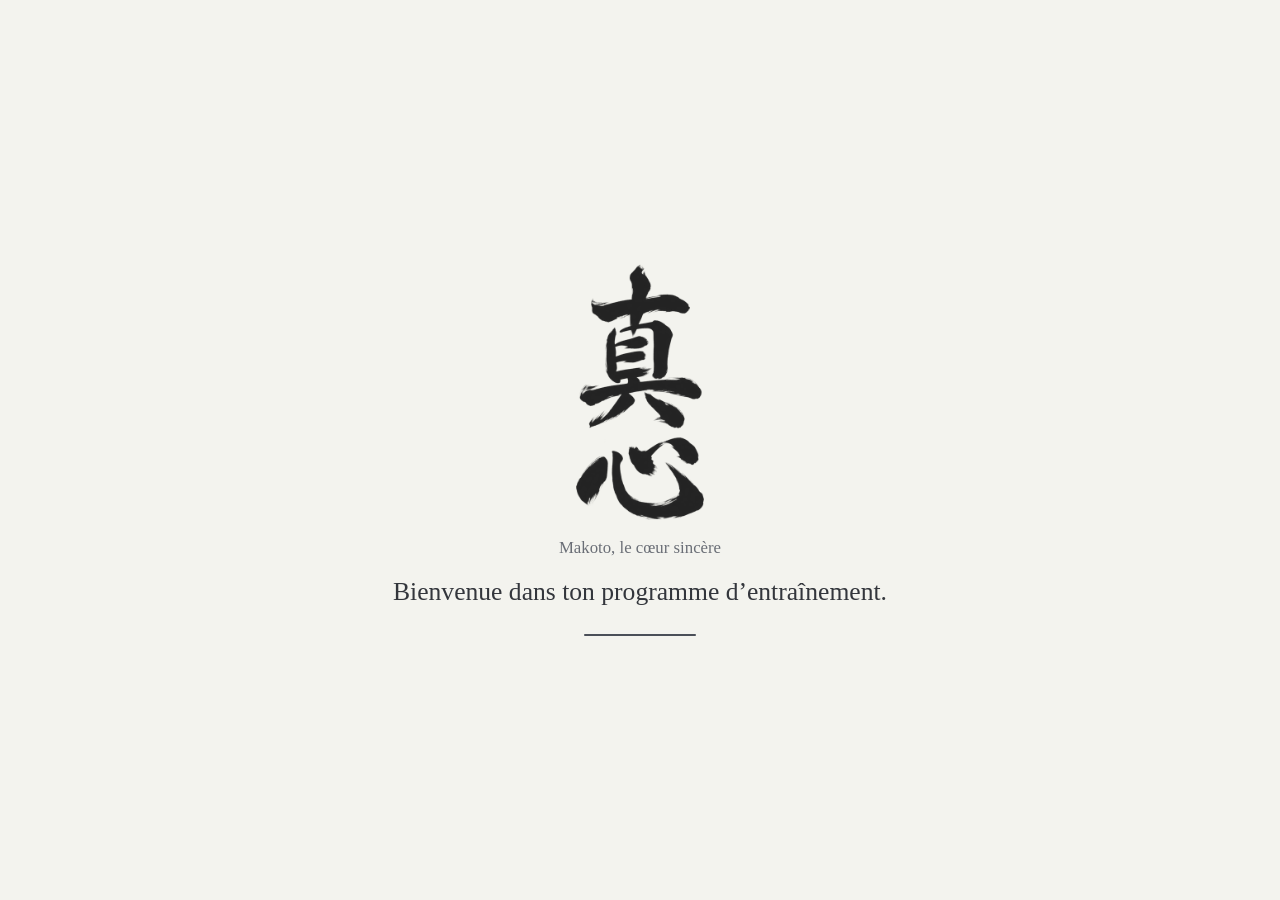
==== commit ecb0bc2f: "v2.7" ====
--- a/progression.html
+++ b/progression.html
@@ -286,7 +286,7 @@
 .splash-inner { display: grid; justify-items: center; gap: 1.1rem; max-width: 26rem; }
 .splash-logos { display: flex; align-items: center; justify-content: center; gap: clamp(1.2rem, 6vw, 2.5rem); }
 .splash-inner img { width: clamp(7rem, 32vw, 10rem); height: auto; opacity: 0; animation: splash-in .9s ease forwards; }
-.splash-inner img.splash-aikizen { width: clamp(9rem, 42vw, 12rem); }
+.splash-inner img.splash-makoto { width: auto; height: clamp(11rem, 34vh, 16rem); }
 .splash-club { margin: 0; font: 500 1.05rem var(--font-name); color: var(--muted); opacity: 0; animation: splash-in .8s ease .35s forwards; }
 .splash-text { margin: 0; font: 500 min(1.6rem, 4.3vw)/1.35 var(--font-name); color: var(--ink); opacity: 0; animation: splash-in .8s ease .55s forwards; }
 .splash-text span { display: block; white-space: nowrap; }
@@ -316,7 +316,7 @@
 .reset-row select:focus-visible { outline: none; box-shadow: var(--focus); }
 
 /* Menu de navigation */
-.site-menu { position: sticky; top: 0; z-index: 20; background: color-mix(in srgb, var(--paper) 92%, transparent);
+.site-menu { position: sticky; top: 0; z-index: 20; background: var(--paper); background: color-mix(in srgb, var(--paper) 92%, transparent);
   -webkit-backdrop-filter: blur(8px); backdrop-filter: blur(8px); border-bottom: 1px solid var(--line); }
 .site-menu ul { list-style: none; display: flex; gap: .2rem; max-width: 1000px; margin: 0 auto; padding: .45rem 1.25rem;
   overflow-x: auto; scrollbar-width: none; -webkit-overflow-scrolling: touch; scroll-padding-inline: 1.25rem; }
@@ -566,7 +566,7 @@
   main:has(#screen-quiz:not([hidden])) { max-width: min(96vw, 1680px); }
   body:has(#screen-quiz:not([hidden])) header.site { max-width: min(96vw, 1680px); }
   #screen-quiz:not([hidden]) { display: grid; grid-template-columns: minmax(0, 1fr) 21rem; column-gap: 2rem; align-items: start;
-    grid-template-areas: "head head" "steps steps" "player tech" "player meta" "player note" "player dock" "player rating"; }
+    grid-template-areas: "head head" "steps steps" "player tech" "player help" "player meta" "player note" "player dock" "player rating"; }
   #screen-quiz > .quiz-head { grid-area: head; }
   #screen-quiz > .steps { grid-area: steps; }
   #screen-quiz > .technique { grid-area: tech; grid-template-columns: 1fr; margin-top: 0; }
@@ -593,7 +593,7 @@
 .player .indication { max-width: calc(max(15rem, min(66vh, 100vh - 32rem)) * 16 / 9); margin-inline: auto; }
 #screen-quiz > .rate-dock { position: sticky; bottom: 0; z-index: 8; }
 .rate-dock { position: sticky; bottom: 0; z-index: 8; margin: 1.2rem calc(-1 * var(--padx)) calc(-1 * var(--padb)); padding: .7rem var(--padx) calc(.8rem + env(safe-area-inset-bottom, 0px));
-  background: color-mix(in srgb, var(--surface) 94%, transparent); backdrop-filter: blur(6px); -webkit-backdrop-filter: blur(6px);
+  background: var(--surface); background: color-mix(in srgb, var(--surface) 94%, transparent); backdrop-filter: blur(6px); -webkit-backdrop-filter: blur(6px);
   border-top: 1px solid var(--line); border-radius: 0 0 14px 14px; box-shadow: 0 -6px 18px rgba(0,0,0,.05); }
 .rate-dock .rating-q { margin: 0 0 .5rem; font-size: 1rem; }
 .dock-row { display: flex; align-items: stretch; gap: .8rem; }
@@ -646,6 +646,29 @@
   #screen-quiz .player .controls .ctl-icon svg { width: 1.1rem; height: 1.1rem; }
   #screen-quiz .player .controls .ctl-sep { margin: 0 .05rem; }
 }
+
+/* Fenêtre de confirmation */
+dialog.ask { max-width: min(26rem, 92vw); padding: 1.3rem 1.4rem 1.1rem; border: 1px solid var(--line); border-radius: 14px; background: var(--surface); color: var(--ink); box-shadow: 0 18px 50px rgba(0,0,0,.18); }
+dialog.ask::backdrop { background: rgba(30, 32, 36, .35); }
+dialog.ask p { margin: 0 0 1.1rem; line-height: 1.5; }
+.ask-actions { justify-content: flex-end; gap: .5rem; }
+dialog.ask[open] { animation: screen-in .25s ease both; }
+
+/* Rappel de l’attaque et du principe de la technique */
+.tech-help { display: grid; gap: .25rem; margin: .55rem 0 0; font-size: .92rem; line-height: 1.4; color: var(--ink); }
+.tech-help > span { display: grid; grid-template-columns: 5.4rem minmax(0, 1fr); column-gap: .5rem; }
+.tech-help b { font-weight: 500; color: var(--muted); }
+@media (min-width: 960px) { #screen-quiz > .tech-help { grid-area: help; } }
+/* Téléphone : le rappel passe sous la vidéo, pour garder vidéo, commandes et notes à l’écran */
+@media (max-width: 959px) {
+  #screen-quiz:not([hidden]) { display: flex; flex-direction: column; }
+  #screen-quiz > .player { order: 1; }
+  #screen-quiz > .tech-help { order: 2; margin-top: .9rem; }
+  #screen-quiz > .last-note { order: 3; }
+  #screen-quiz > .rating { order: 4; }
+  #screen-quiz > .rate-dock { order: 5; }
+}
+@media (max-width: 720px) { .tech-help { font-size: .85rem; } .tech-help > span { grid-template-columns: 4.6rem minmax(0, 1fr); } }
 
 /* Profil */
 .form-grid { display: grid; grid-template-columns: 1fr 1fr; column-gap: 1.5rem; row-gap: 0; }
@@ -713,8 +736,8 @@
 <body>
 <div id="splash" role="status" aria-live="polite" title="Toucher pour continuer">
   <div class="splash-inner">
-    <img class="splash-aikizen" src="[data-uri]" alt="Aïkizen Horizon, stage d’été d’aïkido" title="Aïkizen Horizon">
-    <p class="splash-club">Aïkizen Horizon</p>
+    <img class="splash-makoto" src="[data-uri]" alt="Calligraphie 真心, le cœur sincère" title="真心, le cœur sincère">
+    <p class="splash-club">Makoto, le cœur sincère</p>
     <p class="splash-text" id="splash-text"><span class="splash-name" id="splash-name" hidden></span><span>Bienvenue dans ton programme d’entraînement.</span></p>
     <div class="splash-line" aria-hidden="true"><i></i></div>
   </div>
@@ -772,7 +795,7 @@
         </div>
         <div class="row hero-actions">
           <button class="btn btn-primary btn-two" id="btn-resume" hidden>Reprendre la séance en cours</button>
-          <button class="btn btn-primary btn-two" id="btn-hero-quick" hidden></button>
+          <button class="btn btn-primary btn-two" id="btn-hero-quick" aria-label="Commencer une séance" hidden></button>
           <button class="btn btn-secondary btn-two" id="btn-hero-start"><span class="resume-main">Choisir<span class="q-long"> mes techniques</span></span><span class="resume-sub">Grade<span class="q-long">, ordre</span>, filtres</span></button>
           <button class="btn btn-secondary btn-login" hidden>Se connecter</button>
         </div>
@@ -912,6 +935,7 @@
       <span class="tech-sep" aria-hidden="true"></span>
       <div class="tech-block"><span class="label">Défense</span><p class="tech-name" id="q-defense"></p></div>
     </div>
+    <p class="tech-help" id="q-help" hidden></p>
     <p class="tech-meta" id="q-meta"></p>
     <p class="last-note" id="q-last-note" hidden></p>
 
@@ -1008,6 +1032,10 @@
     </div>
   </section>
 </main>
+<dialog class="ask" id="ask" aria-labelledby="ask-text">
+  <p id="ask-text"></p>
+  <div class="row ask-actions"><button type="button" class="btn btn-secondary" id="ask-no">Continuer la séance</button><button type="button" class="btn btn-primary" id="ask-yes">Terminer</button></div>
+</dialog>
 <footer class="site-footer" id="site-footer">
   <span><span class="kanji" lang="ja" aria-hidden="true">合気道</span> Carnet de progression</span>
   <span class="footer-links"><a href="https://www.aikido-montigny.com/" target="_blank" rel="noopener">Aïkido Montigny</a><a href="https://www.aikido-chambourcy.com/" target="_blank" rel="noopener">Aïkido Chambourcy</a><a href="https://www.aikizen-horizon.com/" target="_blank" rel="noopener">Aïkizen Horizon</a></span>
@@ -1356,7 +1384,7 @@
   const gradeLabel = (g) => g < 0 ? DAN_NAMES[g].replace(' ', '\u00a0') : `${kyuLabel(g)} (${KYU_NAMES[g]})`;
   const gradeAfter = (g) => g === 1 ? -1 : (g < 0 && g > -5 ? g - 1 : null);
   const DEFAULT_CLUB = '';
-  const LOGO_AIKIZEN = (document.querySelector('.splash-aikizen') || {}).src || LOGO;
+  const LOGO_AIKIZEN = '[data-uri]';
   const CLUB_LOGOS = { 'Aïkido Montigny': LOGO, 'Aïkido Chambourcy': LOGO2 };
   /* Citations : proverbes japonais et enseignements du stage d’été d’Espalion 2026.
      Le kanji rappelle la partie du livret : 形 Kata, 円 En, 道 Dō, 空 Kū. */
@@ -2073,65 +2101,48 @@
   const Sound = {
     ctx: null,
     enabled() { return !(app.db && app.db.settings && app.db.settings.sound === false); },
-    context() {
-      if (!this.ctx) { const AC = window.AudioContext || window.webkitAudioContext; if (!AC) return null; this.ctx = new AC(); }
-      if (this.ctx.state === 'suspended') this.ctx.resume();
+    /* fresh = appelé pendant un geste : sur iPhone, un contexte « interrompu » (après une vidéo, une alerte…)
+       ne reprend pas toujours ; on en recrée alors un neuf, qui démarre aussitôt puisqu’il naît d’un geste */
+    context(fresh = false) {
+      const AC = window.AudioContext || window.webkitAudioContext; if (!AC) return null;
+      if (!this.ctx || this.ctx.state === 'closed') this.ctx = new AC();
+      else if (this.ctx.state !== 'running') {
+        if (fresh) { try { this.ctx.close(); } catch {} this.ctx = new AC(); }
+        else this.ctx.resume().catch(() => {});
+      }
       return this.ctx;
     },
     /* Gongs extraits du fichier fourni ; décodés une fois, puis rejoués */
+    /* Gongs : lus comme de vrais fichiers audio (plus fiable sur iPhone que le moteur audio de la page,
+       qui peut rester bloqué après une vidéo). Le volume est déjà intégré aux fichiers. */
     CLIPS: {
-      phrase1: '[data-uri]',
-      phrase2: '[data-uri]',
-      gongLong: '[data-uri]',
-      gongGrave: '[data-uri]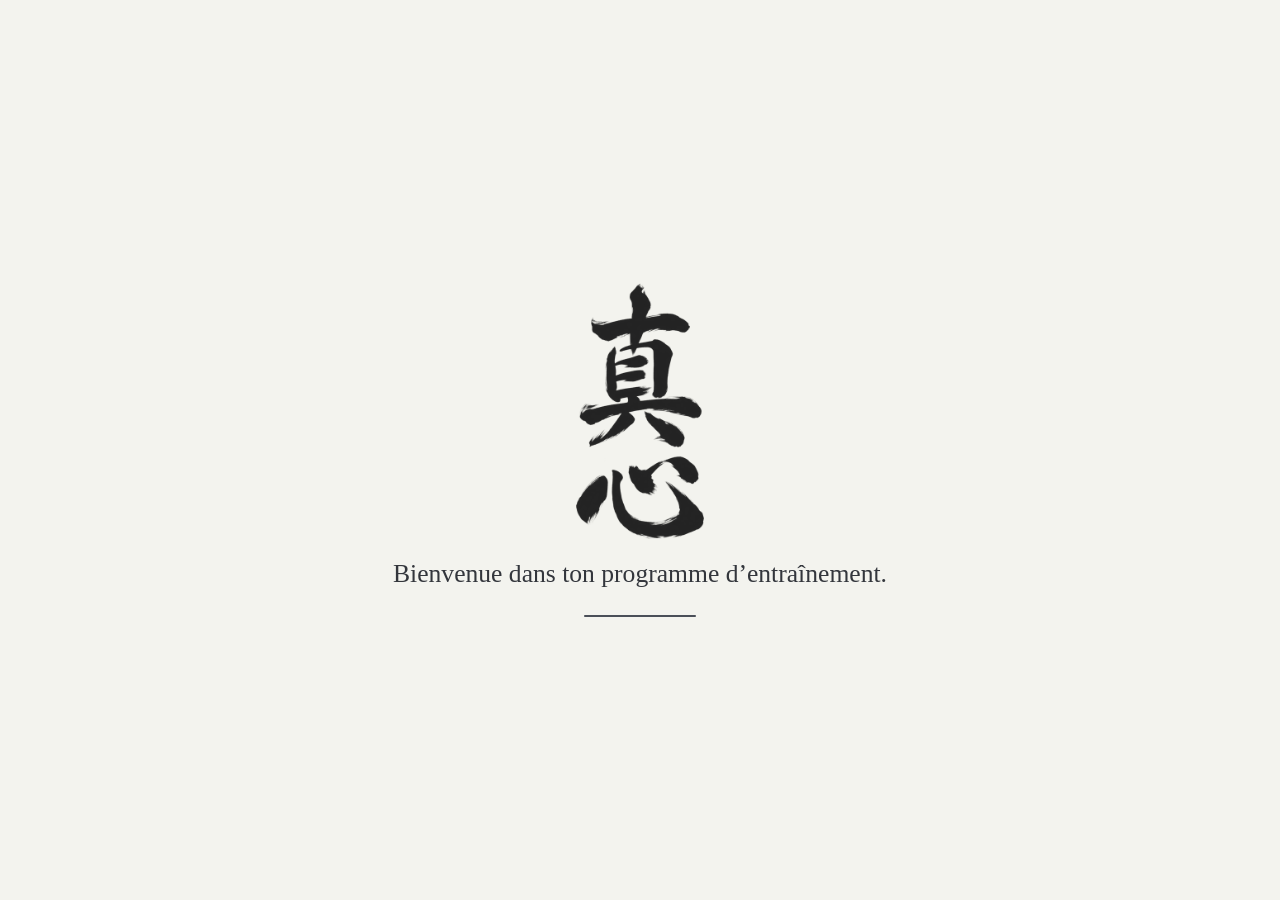
==== commit df6267c5: "v2.8" ====
--- a/progression.html
+++ b/progression.html
@@ -736,8 +736,7 @@
 <body>
 <div id="splash" role="status" aria-live="polite" title="Toucher pour continuer">
   <div class="splash-inner">
-    <img class="splash-makoto" src="[data-uri]" alt="Calligraphie 真心, le cœur sincère" title="真心, le cœur sincère">
-    <p class="splash-club">Makoto, le cœur sincère</p>
+    <img class="splash-makoto" src="[data-uri]" alt="Calligraphie 真心" title="真心">
     <p class="splash-text" id="splash-text"><span class="splash-name" id="splash-name" hidden></span><span>Bienvenue dans ton programme d’entraînement.</span></p>
     <div class="splash-line" aria-hidden="true"><i></i></div>
   </div>
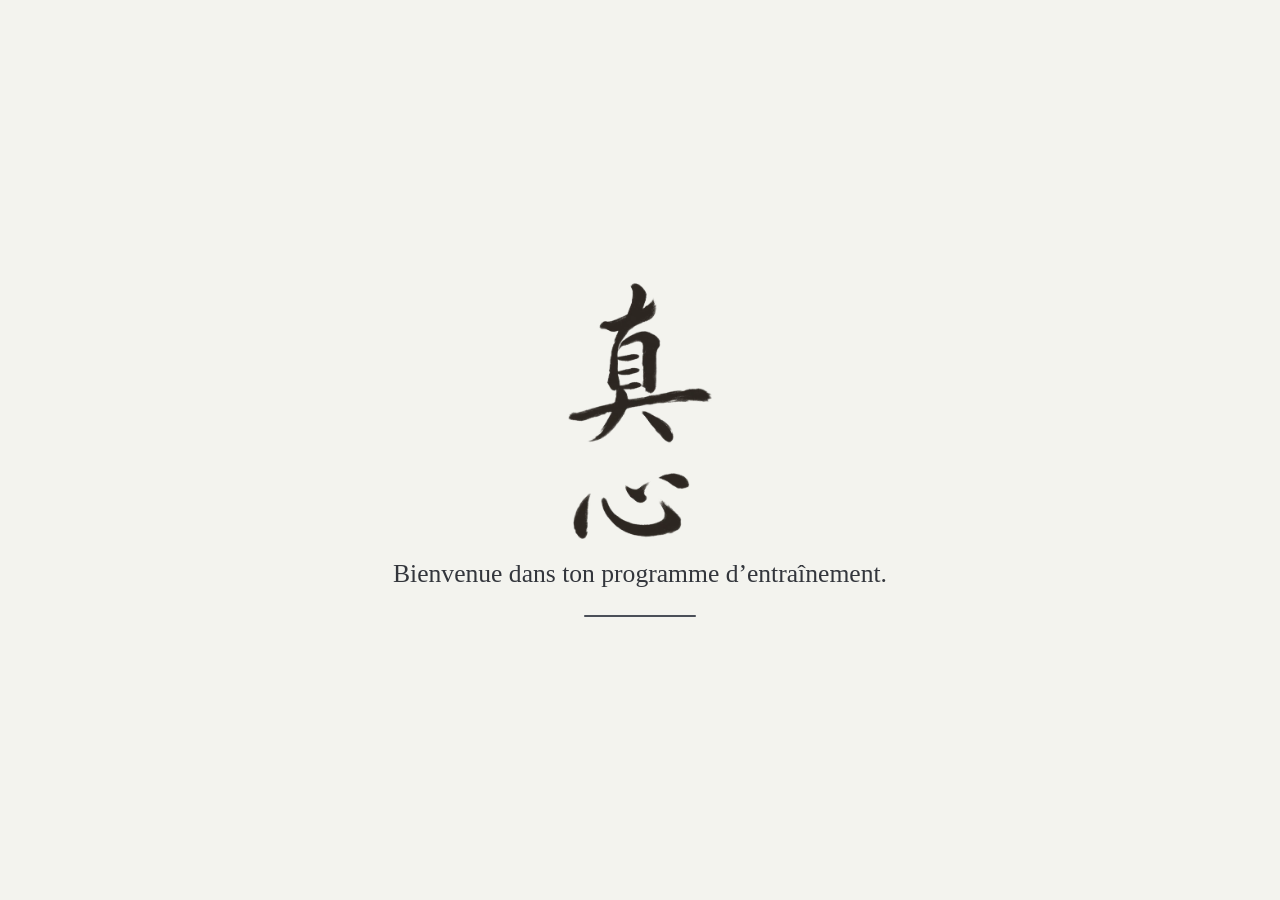
==== commit 16da2a2e: "v3.0" ====
--- a/progression.html
+++ b/progression.html
@@ -736,7 +736,7 @@
 <body>
 <div id="splash" role="status" aria-live="polite" title="Toucher pour continuer">
   <div class="splash-inner">
-    <img class="splash-makoto" src="[data-uri]" alt="Calligraphie 真心" title="真心">
+    <img class="splash-makoto" src="[data-uri]" alt="Calligraphie 真心" title="真心">
     <p class="splash-text" id="splash-text"><span class="splash-name" id="splash-name" hidden></span><span>Bienvenue dans ton programme d’entraînement.</span></p>
     <div class="splash-line" aria-hidden="true"><i></i></div>
   </div>
